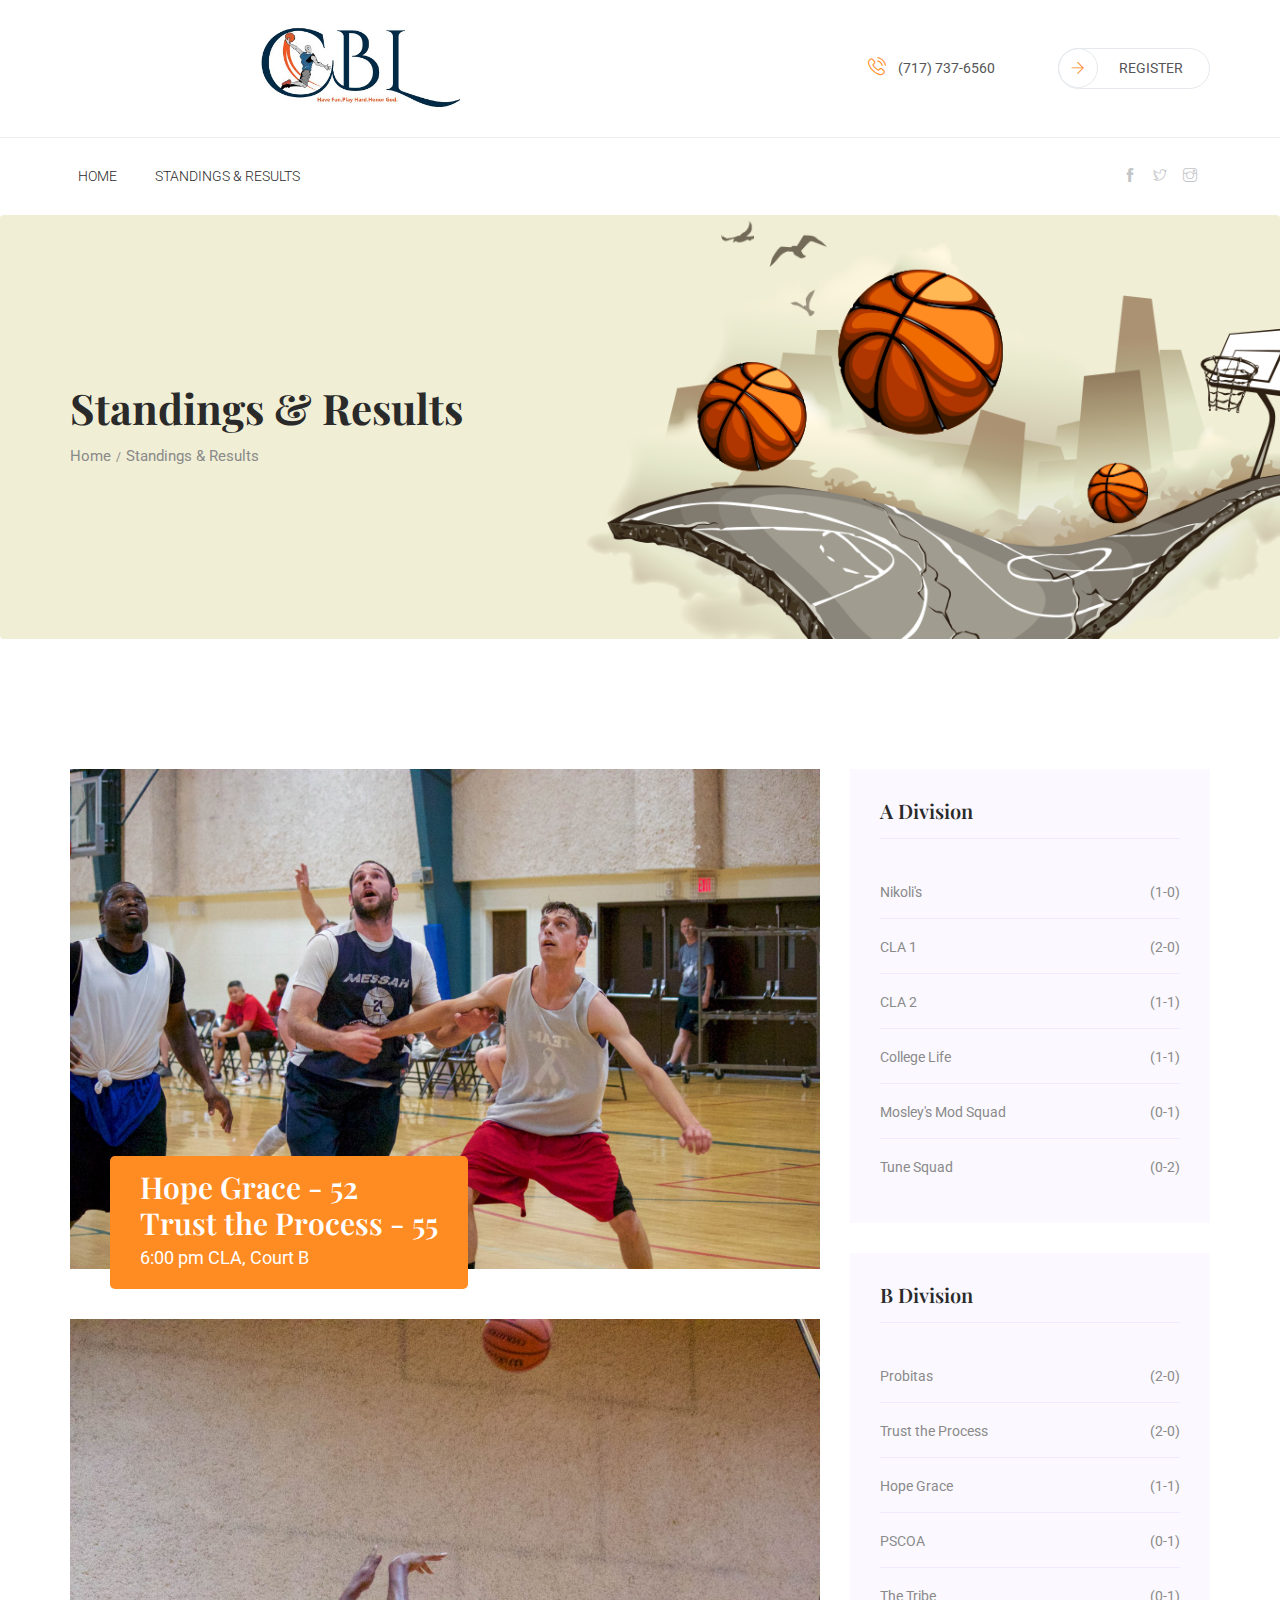
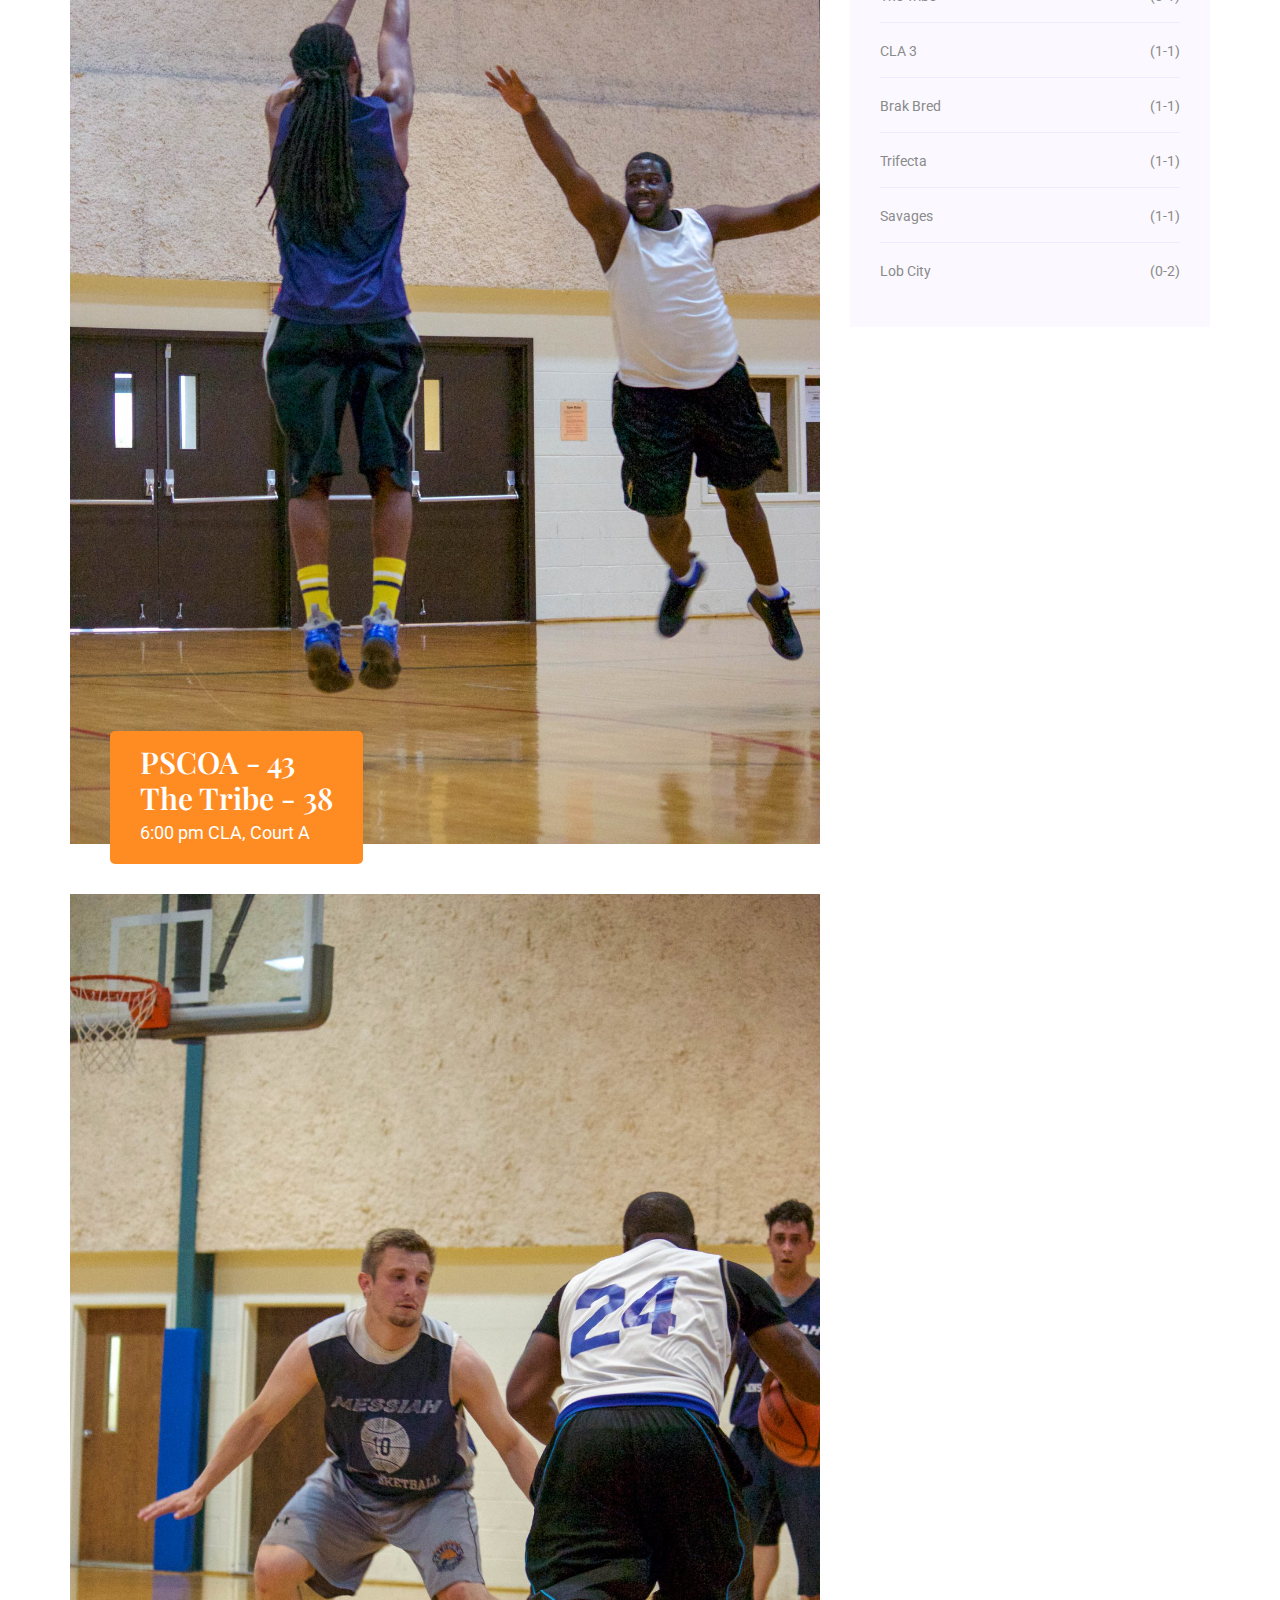
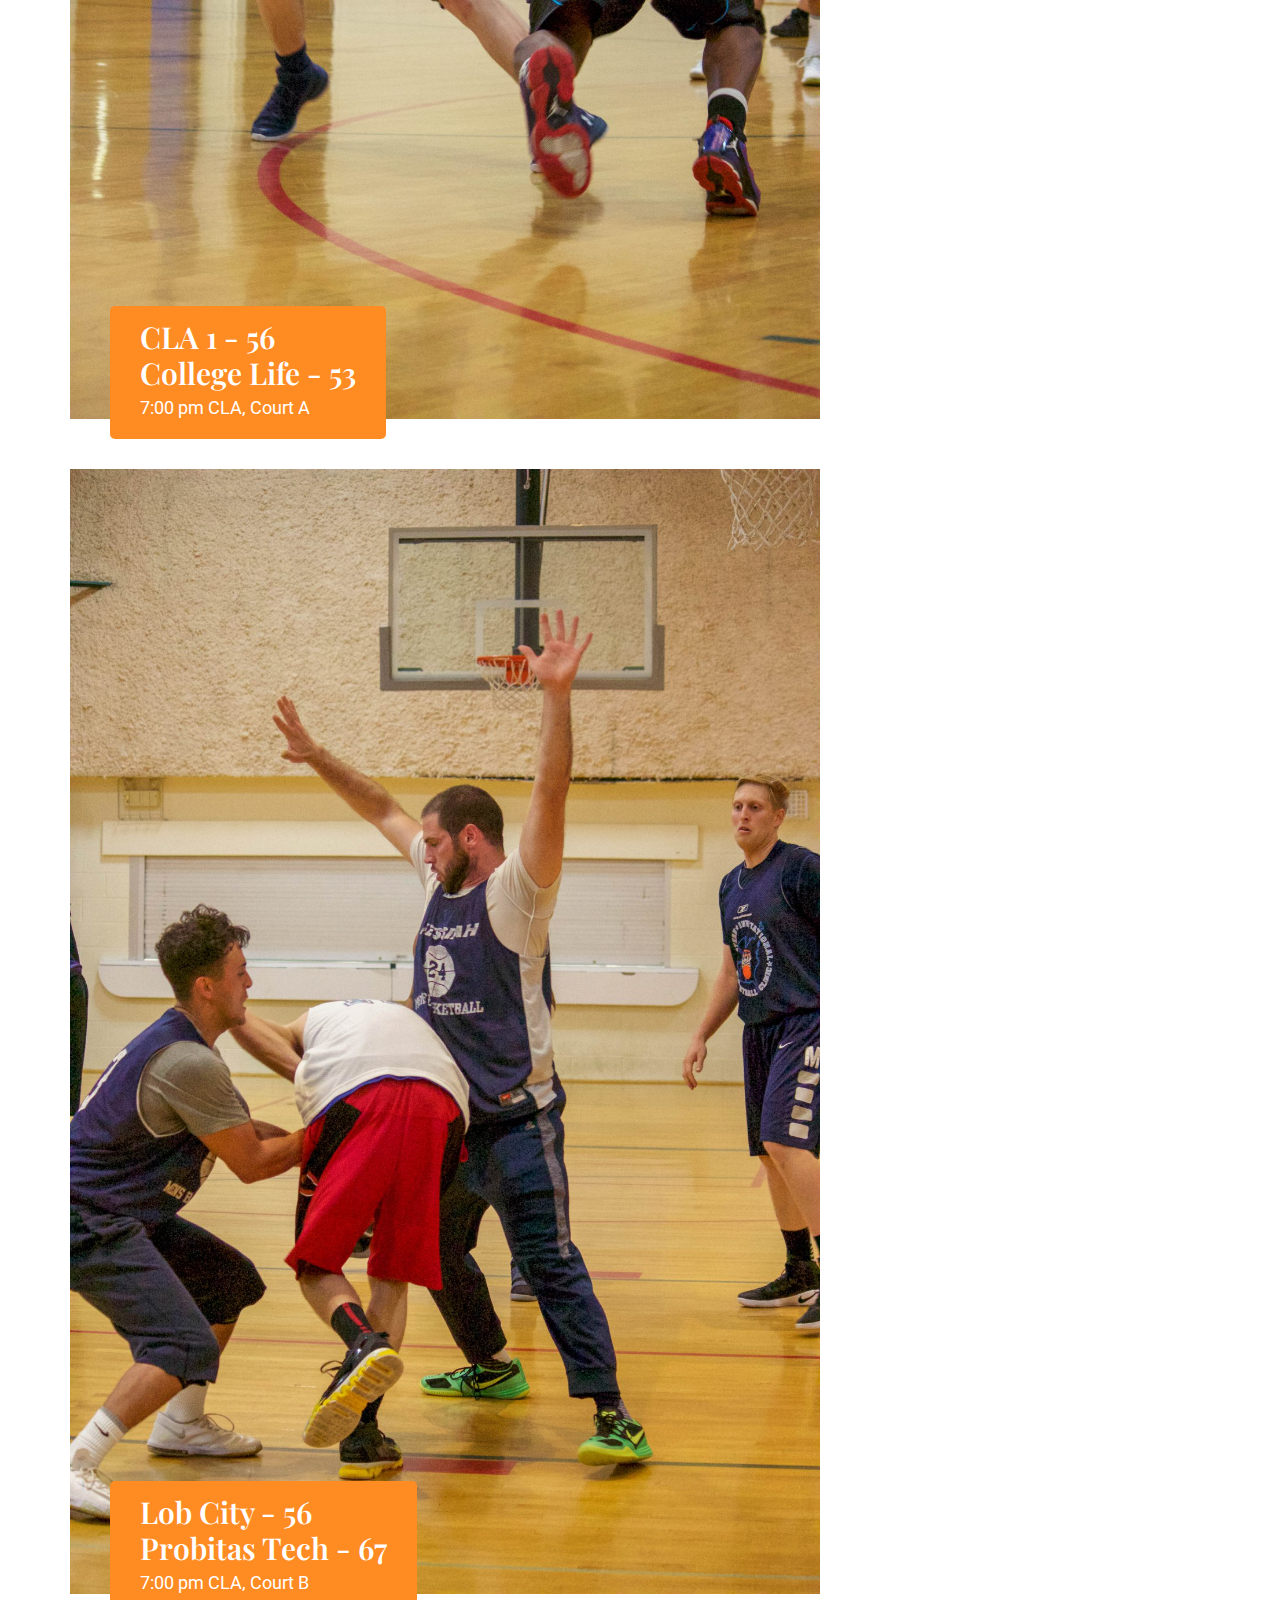
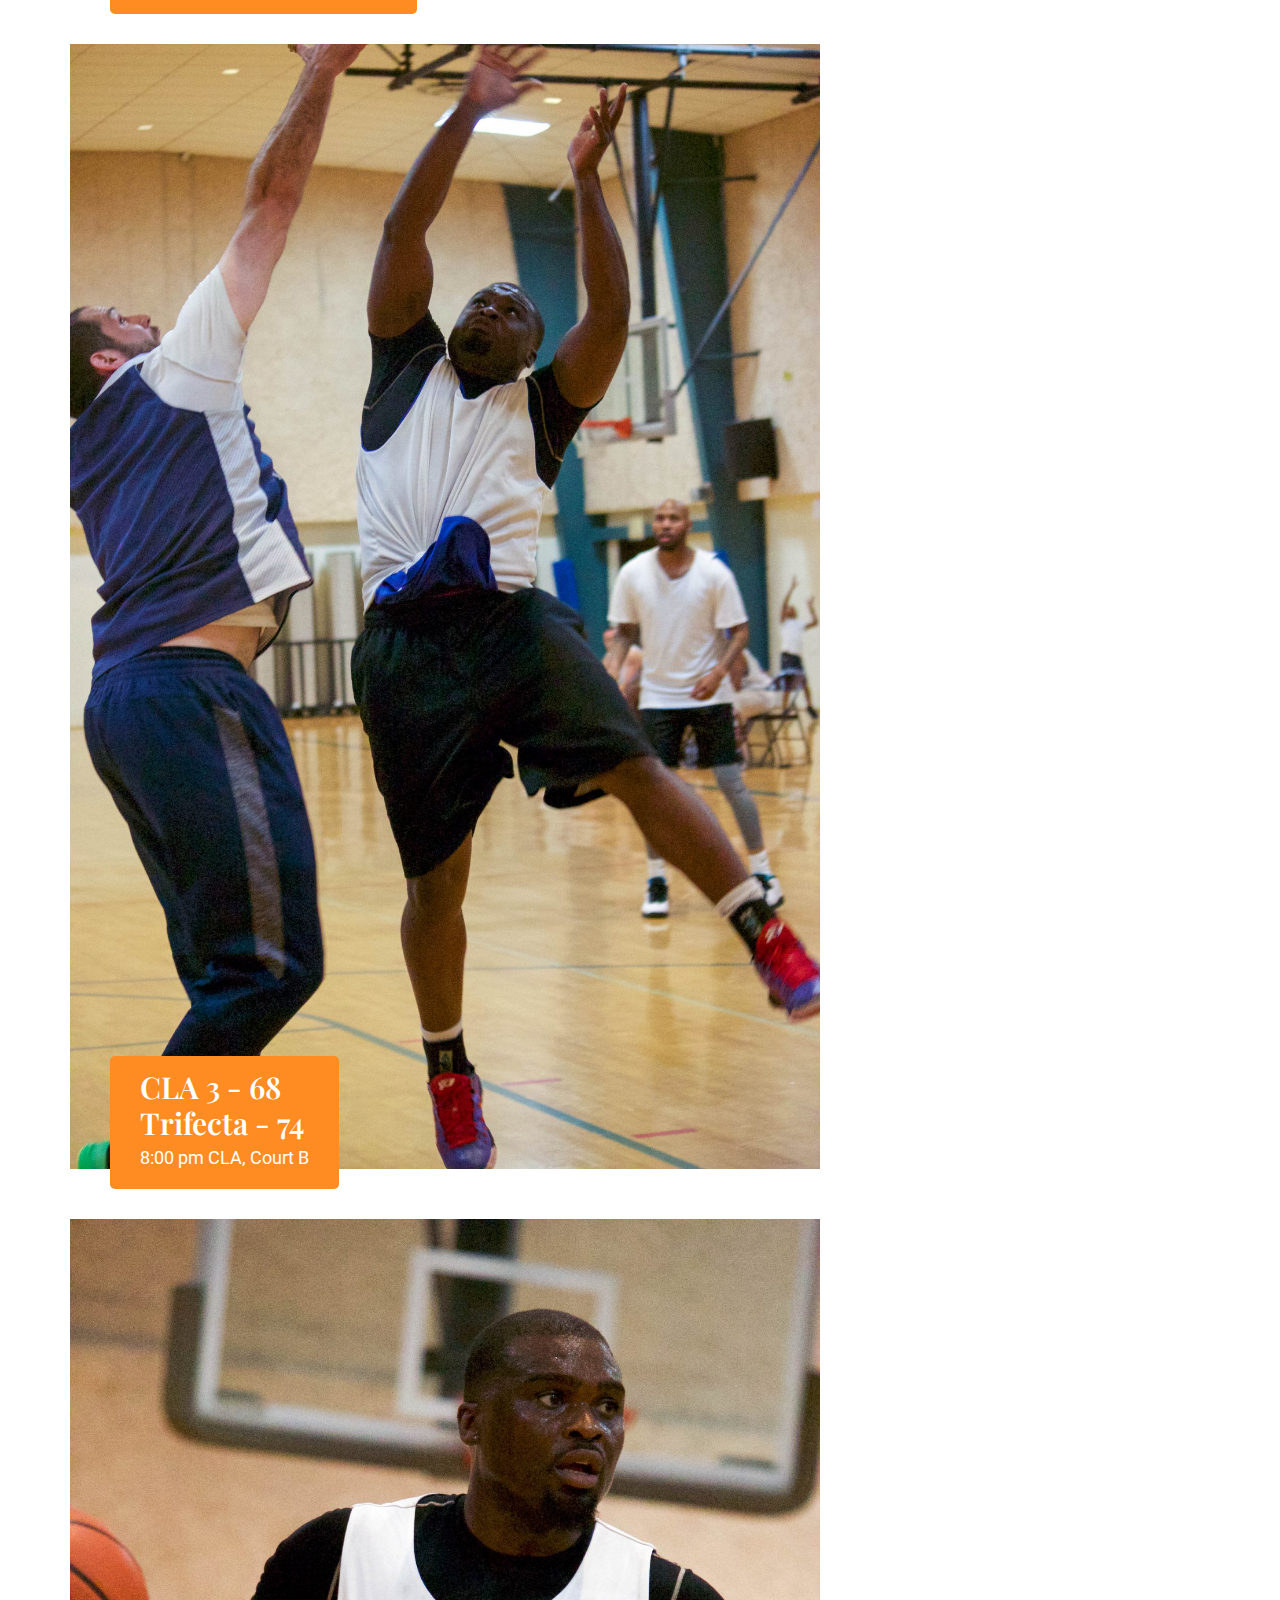
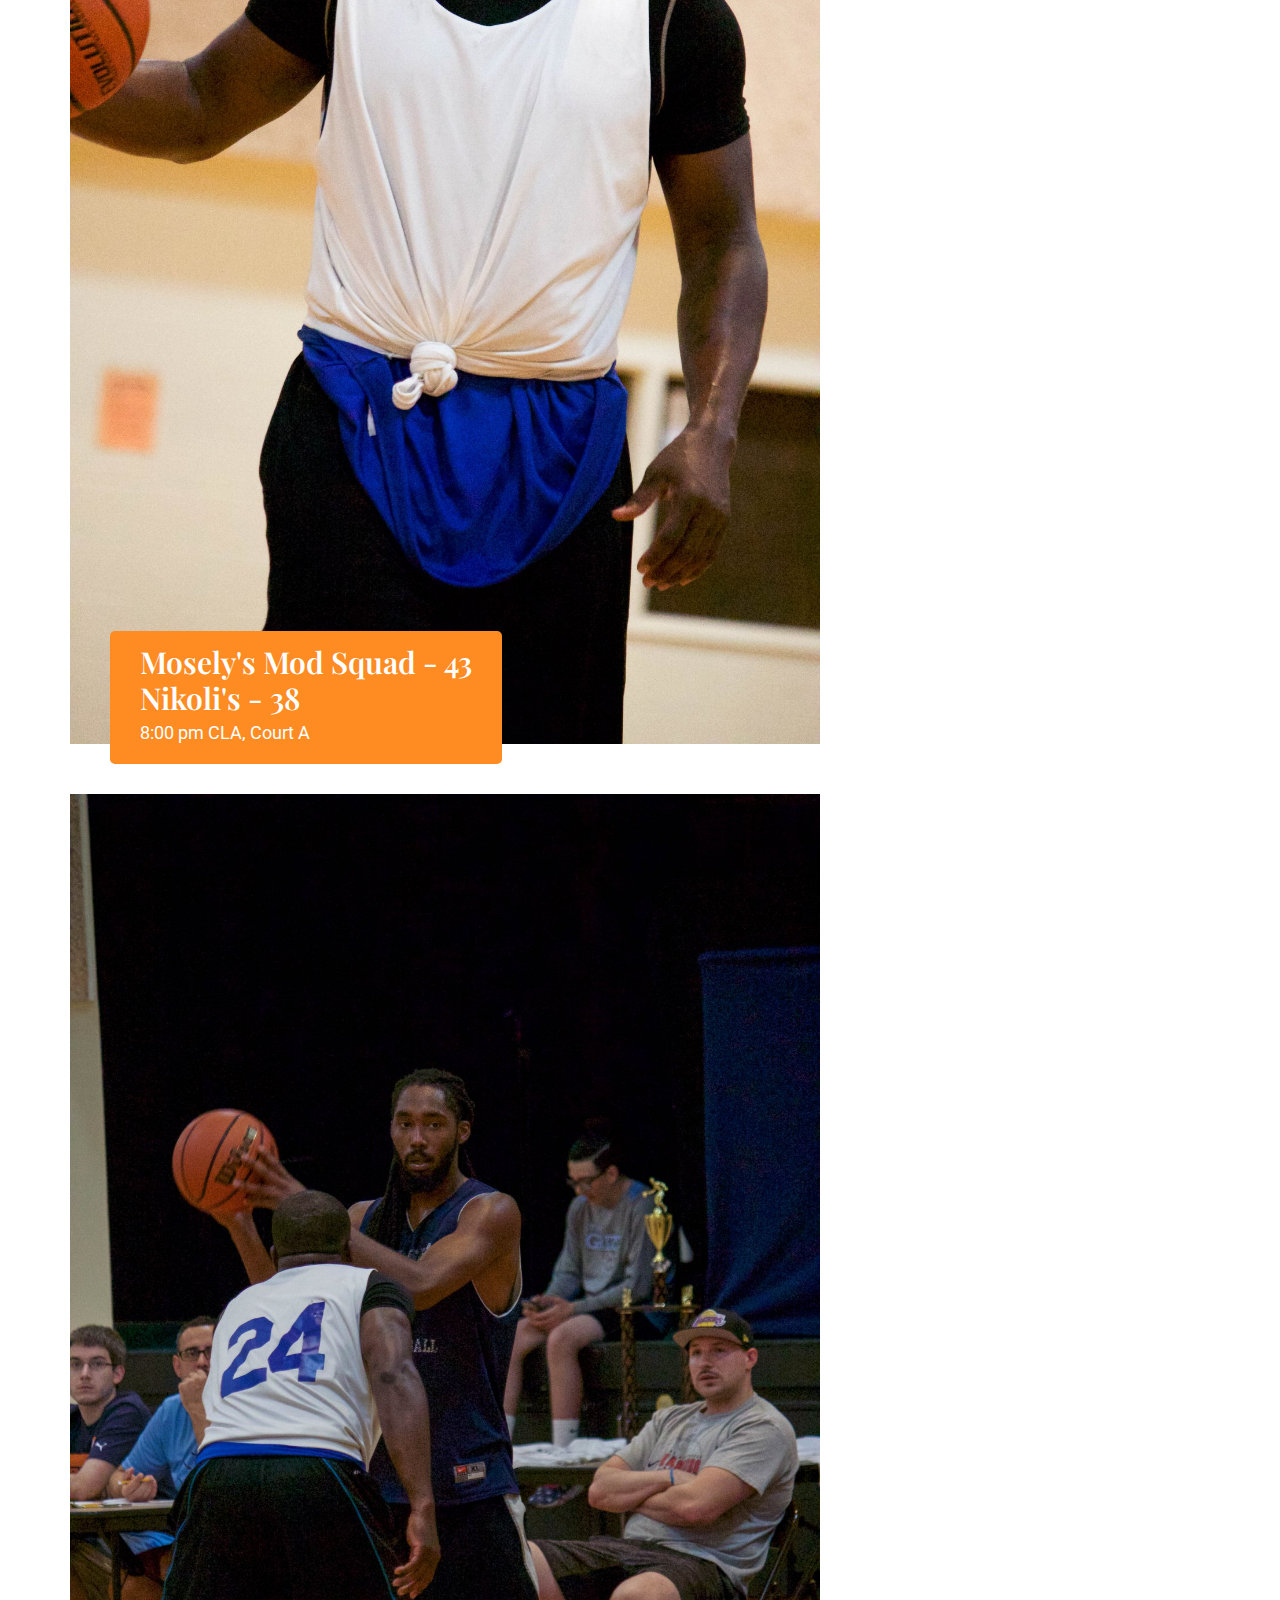
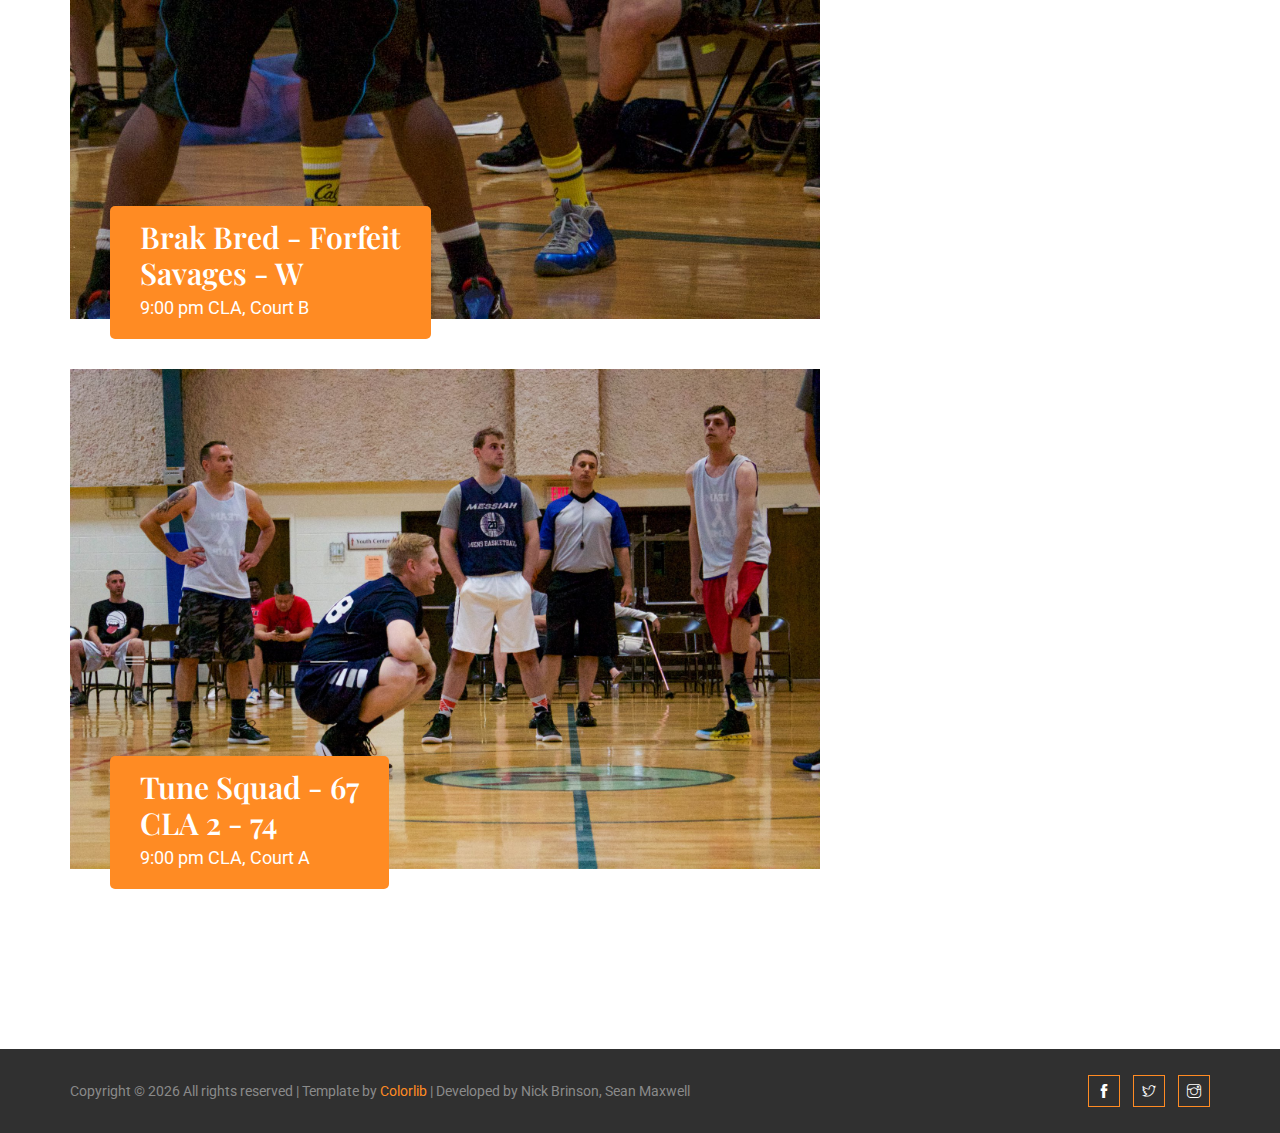
==== basketball/standings-results.html @ 3191c1c5 "Add pictures for upcoming games" ====
<!doctype html>
<html lang="en">

<head>
    <!-- Required meta tags -->
    <meta charset="utf-8">
    <meta name="viewport" content="width=device-width, initial-scale=1, shrink-to-fit=no">
    <title>CBL || Standings</title>
    <link rel="icon" href="img/favicon.png">
    <!-- Bootstrap CSS -->
    <link rel="stylesheet" href="css/bootstrap.min.css">
    <!-- animate CSS -->
    <link rel="stylesheet" href="css/animate.css">
    <!-- owl carousel CSS -->
    <link rel="stylesheet" href="css/owl.carousel.min.css">
    <!-- themify CSS -->
    <link rel="stylesheet" href="css/themify-icons.css">
    <!-- flaticon CSS -->
    <link rel="stylesheet" href="css/flaticon.css">
    <!-- font awesome CSS -->
    <link rel="stylesheet" href="css/magnific-popup.css">
    <!-- swiper CSS -->
    <link rel="stylesheet" href="css/swiper.min.css">
    <!-- style CSS -->
    <link rel="stylesheet" href="css/style.css">
</head>

<body>
    <!--::header part start::-->
    <header class="header_area">
        <div class="sub_header">
            <div class="container">
                <div class="row align-items-center">
                    <div class="col-md-4 col-xl-6">
                        <div id="logo">
                            <a href="index.html"><img src="img/logoCBL.jpg" alt="" title="" /></a>
                        </div>
                    </div>
                    <div class="col-md-8 col-xl-6">
                        <div class="sub_header_social_icon float-right">
                            <a href="#"><i class="flaticon-phone"></i>(717) 737-6560</a>
                            <a href="https://clacamphillmembers.myshelby.org/default.aspx?occurrenceId=53244&page=4091&profileId=13691" target="_blank" class="register_icon"><i class="ti-arrow-right"></i>REGISTER</a>
                        </div>
                    </div>
                </div>
            </div>
        </div>
        <div class="main_menu">
            <div class="container">
                <div class="row">
                    <div class="col-lg-12">
                        <nav class="navbar navbar-expand-lg navbar-light">
                            <button class="navbar-toggler" type="button" data-toggle="collapse" data-target="#navbarSupportedContent" aria-controls="navbarSupportedContent" aria-expanded="false" aria-label="Toggle navigation">
                                <span class="navbar-toggler-icon"></span>
                            </button>

                            <div class="collapse navbar-collapse" id="navbarSupportedContent">
                                <ul class="navbar-nav mr-auto">
                                    <li class="nav-item active">
                                        <a class="nav-link active" href="index.html">Home</a>
                                    </li>
                                    <!-- Pages not ready for implementation -->
                                    <!-- <li class="nav-item">
                                        <a href="about.html" class="nav-link">About us</a>
                                    </li>
                                    <li class="nav-item">
                                        <a href="team.html" class="nav-link">team</a>
                                    </li>
                                    <li class="nav-item">
                                        <a href="gallery.html" class="nav-link">gallery</a>
                                    </li>
                                    <li class="nav-item dropdown">
                                        <a class="nav-link dropdown-toggle" href="#" id="navbarDropdown" role="button"
                                            data-toggle="dropdown" aria-haspopup="true" aria-expanded="false">
                                            Pages
                                        </a>
                                        <div class="dropdown-menu" aria-labelledby="navbarDropdown">
                                            <a class="dropdown-item" href="elements.html">Elements</a>
                                            <a class="dropdown-item" href="single-blog.html">Single blog</a>
                                        </div>
                                    </li> -->
                                    <li class="nav-item">
                                        <a href="standings-results.html" class="nav-link">Standings & Results</a>
                                    </li>
                                    <!-- <li class="nav-item">
                                        <a href="contact.html" class="nav-link">Contact</a>
                                    </li> -->
                                </ul>
                                <div class="header_social_icon d-none d-lg-block">
                                    <ul>
                                        <li><a href="https://www.facebook.com/cblcamphill/"><i class="ti-facebook"></i></a></li>
                                        <li>
                                            <a href="https://twitter.com/clacamphill"> <i class="ti-twitter"></i></a>
                                        </li>
                                        <li><a href="https://www.instagram.com/clacamphill/"><i class="ti-instagram"></i></a></li>
                                    </ul>
                                </div>
                            </div>
                        </nav>
                        <div class="header_social_icon d-block d-lg-none">
                            <ul>
                                <li><a href="#"><i class="ti-facebook"></i></a></li>
                                <li>
                                    <a href="#"> <i class="ti-twitter"></i></a>
                                </li>
                                <li><a href="#"><i class="ti-instagram"></i></a></li>
                                <li><a href="#"><i class="ti-skype"></i></a></li>
                            </ul>
                        </div>
                    </div>
                </div>
            </div>
        </div>
    </header>
    <!-- Header part end-->

    <!--::breadcrumb part start::-->
    <section class="breadcrumb breadcrumb_bg">
        <div class="container">
            <div class="row">
                <div class="col-lg-12">
                    <div class="breadcrumb_iner">
                        <div class="breadcrumb_iner_item">
                            <h1>Standings & Results</h1>
                            <p>Home<span>/</span>Standings & Results</p>
                        </div>
                    </div>
                </div>
            </div>
        </div>
    </section>
    <!--::breadcrumb part start::-->


    <!--================Blog Area =================-->
    <section class="blog_area section_padding">
        <div class="container">
            <div class="row">
                <div class="col-lg-8 mb-5 mb-lg-0">
                    <div class="blog_left_sidebar">
                        <article class="blog_item">
                            <div class="blog_item_img">
                                <img class="card-img rounded-0" src="img/standings-results/sr_1.jpg" alt="">
                                <div class="blog_item_date">
                                    <h3>Hope Grace - 52</h3>
                                    <h3>Trust the Process - 55</h3>
                                    <p>6:00 pm CLA, Court B</p>
                                </div>
                            </div>

                            <!-- <div class="blog_details">
                                <a class="d-inline-block" href="single-blog.html">
                                    <h2>Google inks pact for new 35-storey office</h2>
                                </a>
                                <p>That dominion stars lights dominion divide years for fourth have don't stars is that he earth it first without heaven in place seed it second morning saying.</p>
                                <ul class="blog-info-link">
                                    <li><a href="#"><i class="far fa-user"></i> Travel, Lifestyle</a></li>
                                    <li><a href="#"><i class="far fa-comments"></i> 03 Comments</a></li>
                                </ul>
                            </div> -->
                        </article>

                        <article class="blog_item">
                            <div class="blog_item_img">
                                <img class="card-img rounded-0" src="img/standings-results/sr_2.jpg" alt="">
                                <div class="blog_item_date">
                                    <h3>PSCOA - 43</h3>
                                    <h3>The Tribe - 38</h3>
                                    <p>6:00 pm CLA, Court A</p>
                                </div>
                            </div>

                            <!-- <div class="blog_details">
                                <a class="d-inline-block" href="single-blog.html">
                                    <h2>Google inks pact for new 35-storey office</h2>
                                </a>
                                <p>That dominion stars lights dominion divide years for fourth have don't stars is that he earth it first without heaven in place seed it second morning saying.</p>
                                <ul class="blog-info-link">
                                    <li><a href="#"><i class="far fa-user"></i> Travel, Lifestyle</a></li>
                                    <li><a href="#"><i class="far fa-comments"></i> 03 Comments</a></li>
                                </ul>
                            </div> -->
                        </article>

                        <article class="blog_item">
                            <div class="blog_item_img">
                                <img class="card-img rounded-0" src="img/standings-results/sr_3.jpg" alt="">
                                <div class="blog_item_date">
                                    <h3>CLA 1 - 56</h3>
                                    <h3>College Life - 53</h3>
                                    <p>7:00 pm CLA, Court A</p>
                                </div>
                            </div>

                            <!-- <div class="blog_details">
                                <a class="d-inline-block" href="single-blog.html">
                                    <h2>Google inks pact for new 35-storey office</h2>
                                </a>
                                <p>That dominion stars lights dominion divide years for fourth have don't stars is that he earth it first without heaven in place seed it second morning saying.</p>
                                <ul class="blog-info-link">
                                    <li><a href="#"><i class="far fa-user"></i> Travel, Lifestyle</a></li>
                                    <li><a href="#"><i class="far fa-comments"></i> 03 Comments</a></li>
                                </ul>
                            </div> -->
                        </article>

                        <article class="blog_item">
                            <div class="blog_item_img">
                                <img class="card-img rounded-0" src="img/standings-results/sr_4.jpg" alt="">
                                <div class="blog_item_date">
                                    <h3>Lob City - 56</h3>
                                    <h3>Probitas Tech - 67</h3>
                                    <p>7:00 pm CLA, Court B</p>
                                </div>
                            </div>

                            <!-- <div class="blog_details">
                                <a class="d-inline-block" href="single-blog.html">
                                    <h2>Google inks pact for new 35-storey office</h2>
                                </a>
                                <p>That dominion stars lights dominion divide years for fourth have don't stars is that he earth it first without heaven in place seed it second morning saying.</p>
                                <ul class="blog-info-link">
                                    <li><a href="#"><i class="far fa-user"></i> Travel, Lifestyle</a></li>
                                    <li><a href="#"><i class="far fa-comments"></i> 03 Comments</a></li>
                                </ul>
                            </div> -->
                        </article>

                        <article class="blog_item">
                            <div class="blog_item_img">
                                <img class="card-img rounded-0" src="img/standings-results/sr_5.jpg" alt="">
                                <div class="blog_item_date">
                                    <h3>CLA 3 - 68</h3>
                                    <h3>Trifecta - 74</h3>
                                    <p>8:00 pm CLA, Court B</p>
                                </div>
                            </div>

                            <!-- <div class="blog_details">
                                <a class="d-inline-block" href="single-blog.html">
                                    <h2>Google inks pact for new 35-storey office</h2>
                                </a>
                                <p>That dominion stars lights dominion divide years for fourth have don't stars is that he earth it first without heaven in place seed it second morning saying.</p>
                                <ul class="blog-info-link">
                                    <li><a href="#"><i class="far fa-user"></i> Travel, Lifestyle</a></li>
                                    <li><a href="#"><i class="far fa-comments"></i> 03 Comments</a></li>
                                </ul>
                            </div> -->
                        </article>

                        <article class="blog_item">
                            <div class="blog_item_img">
                                <img class="card-img rounded-0" src="img/standings-results/sr_6.jpg" alt="">
                                <div class="blog_item_date">
                                    <h3>Mosely's Mod Squad - 43</h3>
                                    <h3>Nikoli's - 38</h3>
                                    <p>8:00 pm CLA, Court A</p>
                                </div>
                            </div>

                            <!-- <div class="blog_details">
                                <a class="d-inline-block" href="single-blog.html">
                                    <h2>Google inks pact for new 35-storey office</h2>
                                </a>
                                <p>That dominion stars lights dominion divide years for fourth have don't stars is that he earth it first without heaven in place seed it second morning saying.</p>
                                <ul class="blog-info-link">
                                    <li><a href="#"><i class="far fa-user"></i> Travel, Lifestyle</a></li>
                                    <li><a href="#"><i class="far fa-comments"></i> 03 Comments</a></li>
                                </ul>
                            </div> -->
                        </article>

                        <article class="blog_item">
                            <div class="blog_item_img">
                                <img class="card-img rounded-0" src="img/standings-results/sr_7.jpg" alt="">
                                <div class="blog_item_date">
                                    <h3>Brak Bred - Forfeit</h3>
                                    <h3>Savages - W</h3>
                                    <p>9:00 pm CLA, Court B</p>
                                </div>
                            </div>

                            <!-- <div class="blog_details">
                                <a class="d-inline-block" href="single-blog.html">
                                    <h2>Google inks pact for new 35-storey office</h2>
                                </a>
                                <p>That dominion stars lights dominion divide years for fourth have don't stars is that he earth it first without heaven in place seed it second morning saying.</p>
                                <ul class="blog-info-link">
                                    <li><a href="#"><i class="far fa-user"></i> Travel, Lifestyle</a></li>
                                    <li><a href="#"><i class="far fa-comments"></i> 03 Comments</a></li>
                                </ul>
                            </div> -->
                        </article>

                        <article class="blog_item">
                            <div class="blog_item_img">
                                <img class="card-img rounded-0" src="img/standings-results/sr_8.jpg" alt="">
                                <div class="blog_item_date">
                                    <h3>Tune Squad - 67</h3>
                                    <h3>CLA 2 - 74</h3>
                                    <p>9:00 pm CLA, Court A</p>
                                </div>
                            </div>

                            <!-- <div class="blog_details">
                                <a class="d-inline-block" href="single-blog.html">
                                    <h2>Google inks pact for new 35-storey office</h2>
                                </a>
                                <p>That dominion stars lights dominion divide years for fourth have don't stars is that he earth it first without heaven in place seed it second morning saying.</p>
                                <ul class="blog-info-link">
                                    <li><a href="#"><i class="far fa-user"></i> Travel, Lifestyle</a></li>
                                    <li><a href="#"><i class="far fa-comments"></i> 03 Comments</a></li>
                                </ul>
                            </div> -->
                        </article>

                        <!-- <nav class="blog-pagination justify-content-center d-flex">
                            <ul class="pagination">
                                <li class="page-item">
                                    <a href="#" class="page-link" aria-label="Previous">
                                        <i class="ti-angle-left"></i>
                                    </a>
                                </li>
                                <li class="page-item">
                                    <a href="#" class="page-link">1</a>
                                </li>
                                <li class="page-item active">
                                    <a href="#" class="page-link">2</a>
                                </li>
                                <li class="page-item">
                                    <a href="#" class="page-link" aria-label="Next">
                                        <i class="ti-angle-right"></i>
                                    </a>
                                </li>
                            </ul>
                        </nav> -->
                    </div>
                </div>
                <div class="col-lg-4">
                    <div class="blog_right_sidebar">
                        <!-- Search bar waiting for implementation -->
                        <!-- <aside class="single_sidebar_widget search_widget">
                            <form action="#">
                                <div class="form-group">
                                    <div class="input-group mb-3">
                                        <input type="text" class="form-control" placeholder='Search Keyword' onfocus="this.placeholder = ''" onblur="this.placeholder = 'Search Keyword'">
                                        <div class="input-group-append">
                                            <button class="btn" type="button"><i class="ti-search"></i></button>
                                        </div>
                                    </div>
                                </div>
                                <button class="button rounded-0 primary-bg text-white w-100" type="submit">Search</button>
                            </form>
                        </aside> -->

                        <aside class="single_sidebar_widget post_category_widget">
                            <h4 class="widget_title">A Division</h4>
                            <ul class="list cat-list">
                                <li>
                                    <div href="#" class="d-flex">
                                        <p>Nikoli's</p>
                                        <p>(1-0)</p>
                                    </div>
                                </li>
                                <li>
                                    <div href="#" class="d-flex">
                                        <p>CLA 1</p>
                                        <p>(2-0)</p>
                                    </div>
                                </li>
                                <li>
                                    <div href="#" class="d-flex">
                                        <p>CLA 2</p>
                                        <p>(1-1)</p>
                                    </div>
                                </li>
                                <li>
                                    <div href="#" class="d-flex">
                                        <p>College Life</p>
                                        <p>(1-1)</p>
                                    </div>
                                </li>
                                <li>
                                    <div href="#" class="d-flex">
                                        <p>Mosley's Mod Squad</p>
                                        <p>(0-1)</p>
                                    </div>
                                </li>
                                <li>
                                    <div href="#" class="d-flex">
                                        <p>Tune Squad</p>
                                        <p>(0-2)</p>
                                    </div>
                                </li>
                            </ul>
                        </aside>

                        <aside class="single_sidebar_widget post_category_widget">
                            <h4 class="widget_title">B Division</h4>
                            <ul class="list cat-list">
                                <li>
                                    <div href="#" class="d-flex">
                                        <p>Probitas</p>
                                        <p>(2-0)</p>
                                    </div>
                                </li>
                                <li>
                                    <div href="#" class="d-flex">
                                        <p>Trust the Process</p>
                                        <p>(2-0)</p>
                                    </div>
                                </li>
                                <li>
                                    <div href="#" class="d-flex">
                                        <p>Hope Grace</p>
                                        <p>(1-1)</p>
                                    </div>
                                </li>
                                <li>
                                    <div href="#" class="d-flex">
                                        <p>PSCOA</p>
                                        <p>(0-1)</p>
                                    </div>
                                </li>
                                <li>
                                    <div href="#" class="d-flex">
                                        <p>The Tribe</p>
                                        <p>(0-1)</p>
                                    </div>
                                </li>
                                <li>
                                    <div href="#" class="d-flex">
                                        <p>CLA 3</p>
                                        <p>(1-1)</p>
                                    </div>
                                </li>
                                <li>
                                    <div href="#" class="d-flex">
                                        <p>Brak Bred</p>
                                        <p>(1-1)</p>
                                    </div>
                                </li>
                                <li>
                                    <div href="#" class="d-flex">
                                        <p>Trifecta</p>
                                        <p>(1-1)</p>
                                    </div>
                                </li>
                                <li>
                                    <div href="#" class="d-flex">
                                        <p>Savages</p>
                                        <p>(1-1)</p>
                                    </div>
                                </li>
                                <li>
                                    <div href="#" class="d-flex">
                                        <p>Lob City</p>
                                        <p>(0-2)</p>
                                    </div>
                                </li>
                            </ul>
                        </aside>


                        <!-- <aside class="single_sidebar_widget popular_post_widget">
                            <h3 class="widget_title">Recent Post</h3>
                            <div class="media post_item">
                                <img src="img/post/post_1.png" alt="post">
                                <div class="media-body">
                                    <a href="single-blog.html">
                                        <h3>From life was you fish...</h3>
                                    </a>
                                    <p>January 12, 2019</p>
                                </div>
                            </div>
                            <div class="media post_item">
                                <img src="img/post/post_2.png" alt="post">
                                <div class="media-body">
                                    <a href="single-blog.html">
                                        <h3>The Amazing Hubble</h3>
                                    </a>
                                    <p>02 Hours ago</p>
                                </div>
                            </div>
                            <div class="media post_item">
                                <img src="img/post/post_3.png" alt="post">
                                <div class="media-body">
                                    <a href="single-blog.html">
                                        <h3>Astronomy Or Astrology</h3>
                                    </a>
                                    <p>03 Hours ago</p>
                                </div>
                            </div>
                            <div class="media post_item">
                                <img src="img/post/post_4.png" alt="post">
                                <div class="media-body">
                                    <a href="single-blog.html">
                                        <h3>Asteroids telescope</h3>
                                    </a>
                                    <p>01 Hours ago</p>
                                </div>
                            </div>
                        </aside>
                        <aside class="single_sidebar_widget tag_cloud_widget">
                            <h4 class="widget_title">Tag Clouds</h4>
                            <ul class="list">
                                <li>
                                    <a href="#">project</a>
                                </li>
                                <li>
                                    <a href="#">love</a>
                                </li>
                                <li>
                                    <a href="#">technology</a>
                                </li>
                                <li>
                                    <a href="#">travel</a>
                                </li>
                                <li>
                                    <a href="#">restaurant</a>
                                </li>
                                <li>
                                    <a href="#">life style</a>
                                </li>
                                <li>
                                    <a href="#">design</a>
                                </li>
                                <li>
                                    <a href="#">illustration</a>
                                </li>
                            </ul>
                        </aside>


                        <aside class="single_sidebar_widget instagram_feeds">
                            <h4 class="widget_title">Instagram Feeds</h4>
                            <ul class="instagram_row flex-wrap">
                                <li>
                                    <a href="#">
                                        <img class="img-fluid" src="img/post/post_5.png" alt="">
                                    </a>
                                </li>
                                <li>
                                    <a href="#">
                                        <img class="img-fluid" src="img/post/post_6.png" alt="">
                                    </a>
                                </li>
                                <li>
                                    <a href="#">
                                        <img class="img-fluid" src="img/post/post_7.png" alt="">
                                    </a>
                                </li>
                                <li>
                                    <a href="#">
                                        <img class="img-fluid" src="img/post/post_8.png" alt="">
                                    </a>
                                </li>
                                <li>
                                    <a href="#">
                                        <img class="img-fluid" src="img/post/post_9.png" alt="">
                                    </a>
                                </li>
                                <li>
                                    <a href="#">
                                        <img class="img-fluid" src="img/post/post_10.png" alt="">
                                    </a>
                                </li>
                            </ul>
                        </aside>


                        <aside class="single_sidebar_widget newsletter_widget">
                            <h4 class="widget_title">Newsletter</h4>

                            <form action="#">
                                <div class="form-group">
                                    <input type="email" class="form-control" onfocus="this.placeholder = ''" onblur="this.placeholder = 'Enter email'" placeholder='Enter email' required>
                                </div>
                                <button class="button rounded-0 primary-bg text-white w-100" type="submit">Subscribe</button>
                            </form>
                        </aside> -->
                    </div>
                </div>
            </div>
        </div>
    </section>
    <!--================Blog Area =================-->

    <!-- footer part start-->
    <!-- <section class="footer-area section_padding">
        <div class="container">
            <div class="row">
                <div class="col-xl-2 col-sm-4 mb-4 mb-xl-0 single-footer-widget">
                    <h4>Top Products</h4>
                    <ul>
                        <li><a href="#">Managed Website</a></li>
                        <li><a href="#">Manage Reputation</a></li>
                        <li><a href="#">Power Tools</a></li>
                        <li><a href="#">Marketing Service</a></li>
                    </ul>
                </div>
                <div class="col-xl-2 col-sm-4 mb-4 mb-xl-0 single-footer-widget">
                    <h4>Quick Links</h4>
                    <ul>
                        <li><a href="#">Jobs</a></li>
                        <li><a href="#">Brand Assets</a></li>
                        <li><a href="#">Investor Relations</a></li>
                        <li><a href="#">Terms of Service</a></li>
                    </ul>
                </div>
                <div class="col-xl-2 col-sm-4 mb-4 mb-xl-0 single-footer-widget">
                    <h4>Features</h4>
                    <ul>
                        <li><a href="#">Jobs</a></li>
                        <li><a href="#">Brand Assets</a></li>
                        <li><a href="#">Investor Relations</a></li>
                        <li><a href="#">Terms of Service</a></li>
                    </ul>
                </div>
                <div class="col-xl-2 col-sm-4 mb-4 mb-xl-0 single-footer-widget">
                    <h4>Resources</h4>
                    <ul>
                        <li><a href="#">Guides</a></li>
                        <li><a href="#">Research</a></li>
                        <li><a href="#">Experts</a></li>
                        <li><a href="#">Agencies</a></li>
                    </ul>
                </div>
                <div class="col-xl-4 col-sm-8 mb-4 mb-xl-0 single-footer-widget">
                    <h4>Newsletter</h4>
                    <p>You can trust us. we only send promo offers,</p>
                    <div class="form-wrap" id="mc_embed_signup">
                        <form target="_blank" action="https://spondonit.us12.list-manage.com/subscribe/post?u=1462626880ade1ac87bd9c93a&amp;id=92a4423d01" method="get" class="form-inline">
                            <input class="form-control" name="EMAIL" placeholder="Your Email Address" onfocus="this.placeholder = ''" onblur="this.placeholder = 'Your Email Address '" required="" type="email">
                            <button class="click-btn btn btn-default text-uppercase">subscribe</button>
                            <div style="position: absolute; left: -5000px;">
                                <input name="b_36c4fd991d266f23781ded980_aefe40901a" tabindex="-1" value="" type="text">
                            </div>

                            <div class="info"></div>
                        </form>
                    </div>
                </div>
            </div>
        </div>
    </section> -->
    <footer class="copyright_part">
        <div class="container">
            <div class="row align-items-center">
                <p class="footer-text m-0 col-lg-8 col-md-12">
                    <!-- Link back to Colorlib can't be removed. Template is licensed under CC BY 3.0. -->
                    Copyright &copy;
                    <script>
                        document.write(new Date().getFullYear());
                    </script> All rights reserved | Template by <a href="https://colorlib.com" target="_blank">Colorlib</a> | Developed by Nick Brinson, Sean Maxwell
                    <!-- Link back to Colorlib can't be removed. Template is licensed under CC BY 3.0. -->
                </p>
                <div class="col-lg-4 col-md-12 text-center text-lg-right footer-social">
                    <a href="https://www.facebook.com/cblcamphill" target="_blank"><i class="ti-facebook"></i></a>
                    <a href="https://twitter.com/clacamphill" target="_blank"> <i class="ti-twitter"></i> </a>
                    <a href="https://www.instagram.com/clacamphill/" target="_blank"><i class="ti-instagram"></i></a>
                </div>
            </div>
        </div>
    </footer>
    <!-- footer part end-->

    <!-- jquery plugins here-->
    <!-- jquery -->
    <script src="js/jquery-1.12.1.min.js"></script>
    <!-- popper js -->
    <script src="js/popper.min.js"></script>
    <!-- bootstrap js -->
    <script src="js/bootstrap.min.js"></script>
    <!-- aos js -->
    <script src="js/aos.js"></script>
    <!-- easing js -->
    <script src="js/jquery.magnific-popup.js"></script>
    <!-- swiper js -->
    <script src="js/swiper.min.js"></script>
    <!-- swiper js -->
    <script src="js/masonry.pkgd.js"></script>
    <!-- particles js -->
    <script src="js/owl.carousel.min.js"></script>
    <!-- carousel js -->
    <script src="js/swiper.min.js"></script>
    <!-- custom js -->
    <script src="js/custom.js"></script>


</body>

</html>
---- basketball/css/themify-icons.css ----
@font-face {
	font-family: 'themify';
	src:url('../fonts/themify.eot?-fvbane');
	src:url('../fonts/themify.eot?#iefix-fvbane') format('embedded-opentype'),
		url('../fonts/themify.woff?-fvbane') format('woff'),
		url('../fonts/themify.ttf?-fvbane') format('truetype'),
		url('../fonts/themify.svg?-fvbane#themify') format('svg');
	font-weight: normal;
	font-style: normal;
}

[class^="ti-"], [class*=" ti-"] {
	font-family: 'themify';
	speak: none;
	font-style: normal;
	font-weight: normal;
	font-variant: normal;
	text-transform: none;
	line-height: 1;

	/* Better Font Rendering =========== */
	-webkit-font-smoothing: antialiased;
	-moz-osx-font-smoothing: grayscale;
}

.ti-wand:before {
	content: "\e600";
}
.ti-volume:before {
	content: "\e601";
}
.ti-user:before {
	content: "\e602";
}
.ti-unlock:before {
	content: "\e603";
}
.ti-unlink:before {
	content: "\e604";
}
.ti-trash:before {
	content: "\e605";
}
.ti-thought:before {
	content: "\e606";
}
.ti-target:before {
	content: "\e607";
}
.ti-tag:before {
	content: "\e608";
}
.ti-tablet:before {
	content: "\e609";
}
.ti-star:before {
	content: "\e60a";
}
.ti-spray:before {
	content: "\e60b";
}
.ti-signal:before {
	content: "\e60c";
}
.ti-shopping-cart:before {
	content: "\e60d";
}
.ti-shopping-cart-full:before {
	content: "\e60e";
}
.ti-settings:before {
	content: "\e60f";
}
.ti-search:before {
	content: "\e610";
}
.ti-zoom-in:before {
	content: "\e611";
}
.ti-zoom-out:before {
	content: "\e612";
}
.ti-cut:before {
	content: "\e613";
}
.ti-ruler:before {
	content: "\e614";
}
.ti-ruler-pencil:before {
	content: "\e615";
}
.ti-ruler-alt:before {
	content: "\e616";
}
.ti-bookmark:before {
	content: "\e617";
}
.ti-bookmark-alt:before {
	content: "\e618";
}
.ti-reload:before {
	content: "\e619";
}
.ti-plus:before {
	content: "\e61a";
}
.ti-pin:before {
	content: "\e61b";
}
.ti-pencil:before {
	content: "\e61c";
}
.ti-pencil-alt:before {
	content: "\e61d";
}
.ti-paint-roller:before {
	content: "\e61e";
}
.ti-paint-bucket:before {
	content: "\e61f";
}
.ti-na:before {
	content: "\e620";
}
.ti-mobile:before {
	content: "\e621";
}
.ti-minus:before {
	content: "\e622";
}
.ti-medall:before {
	content: "\e623";
}
.ti-medall-alt:before {
	content: "\e624";
}
.ti-marker:before {
	content: "\e625";
}
.ti-marker-alt:before {
	content: "\e626";
}
.ti-arrow-up:before {
	content: "\e627";
}
.ti-arrow-right:before {
	content: "\e628";
}
.ti-arrow-left:before {
	content: "\e629";
}
.ti-arrow-down:before {
	content: "\e62a";
}
.ti-lock:before {
	content: "\e62b";
}
.ti-location-arrow:before {
	content: "\e62c";
}
.ti-link:before {
	content: "\e62d";
}
.ti-layout:before {
	content: "\e62e";
}
.ti-layers:before {
	content: "\e62f";
}
.ti-layers-alt:before {
	content: "\e630";
}
.ti-key:before {
	content: "\e631";
}
.ti-import:before {
	content: "\e632";
}
.ti-image:before {
	content: "\e633";
}
.ti-heart:before {
	content: "\e634";
}
.ti-heart-broken:before {
	content: "\e635";
}
.ti-hand-stop:before {
	content: "\e636";
}
.ti-hand-open:before {
	content: "\e637";
}
.ti-hand-drag:before {
	content: "\e638";
}
.ti-folder:before {
	content: "\e639";
}
.ti-flag:before {
	content: "\e63a";
}
.ti-flag-alt:before {
	content: "\e63b";
}
.ti-flag-alt-2:before {
	content: "\e63c";
}
.ti-eye:before {
	content: "\e63d";
}
.ti-export:before {
	content: "\e63e";
}
.ti-exchange-vertical:before {
	content: "\e63f";
}
.ti-desktop:before {
	content: "\e640";
}
.ti-cup:before {
	content: "\e641";
}
.ti-crown:before {
	content: "\e642";
}
.ti-comments:before {
	content: "\e643";
}
.ti-comment:before {
	content: "\e644";
}
.ti-comment-alt:before {
	content: "\e645";
}
.ti-close:before {
	content: "\e646";
}
.ti-clip:before {
	content: "\e647";
}
.ti-angle-up:before {
	content: "\e648";
}
.ti-angle-right:before {
	content: "\e649";
}
.ti-angle-left:before {
	content: "\e64a";
}
.ti-angle-down:before {
	content: "\e64b";
}
.ti-check:before {
	content: "\e64c";
}
.ti-check-box:before {
	content: "\e64d";
}
.ti-camera:before {
	content: "\e64e";
}
.ti-announcement:before {
	content: "\e64f";
}
.ti-brush:before {
	content: "\e650";
}
.ti-briefcase:before {
	content: "\e651";
}
.ti-bolt:before {
	content: "\e652";
}
.ti-bolt-alt:before {
	content: "\e653";
}
.ti-blackboard:before {
	content: "\e654";
}
.ti-bag:before {
	content: "\e655";
}
.ti-move:before {
	content: "\e656";
}
.ti-arrows-vertical:before {
	content: "\e657";
}
.ti-arrows-horizontal:before {
	content: "\e658";
}
.ti-fullscreen:before {
	content: "\e659";
}
.ti-arrow-top-right:before {
	content: "\e65a";
}
.ti-arrow-top-left:before {
	content: "\e65b";
}
.ti-arrow-circle-up:before {
	content: "\e65c";
}
.ti-arrow-circle-right:before {
	content: "\e65d";
}
.ti-arrow-circle-left:before {
	content: "\e65e";
}
.ti-arrow-circle-down:before {
	content: "\e65f";
}
.ti-angle-double-up:before {
	content: "\e660";
}
.ti-angle-double-right:before {
	content: "\e661";
}
.ti-angle-double-left:before {
	content: "\e662";
}
.ti-angle-double-down:before {
	content: "\e663";
}
.ti-zip:before {
	content: "\e664";
}
.ti-world:before {
	content: "\e665";
}
.ti-wheelchair:before {
	content: "\e666";
}
.ti-view-list:before {
	content: "\e667";
}
.ti-view-list-alt:before {
	content: "\e668";
}
.ti-view-grid:before {
	content: "\e669";
}
.ti-uppercase:before {
	content: "\e66a";
}
.ti-upload:before {
	content: "\e66b";
}
.ti-underline:before {
	content: "\e66c";
}
.ti-truck:before {
	content: "\e66d";
}
.ti-timer:before {
	content: "\e66e";
}
.ti-ticket:before {
	content: "\e66f";
}
.ti-thumb-up:before {
	content: "\e670";
}
.ti-thumb-down:before {
	content: "\e671";
}
.ti-text:before {
	content: "\e672";
}
.ti-stats-up:before {
	content: "\e673";
}
.ti-stats-down:before {
	content: "\e674";
}
.ti-split-v:before {
	content: "\e675";
}
.ti-split-h:before {
	content: "\e676";
}
.ti-smallcap:before {
	content: "\e677";
}
.ti-shine:before {
	content: "\e678";
}
.ti-shift-right:before {
	content: "\e679";
}
.ti-shift-left:before {
	content: "\e67a";
}
.ti-shield:before {
	content: "\e67b";
}
.ti-notepad:before {
	content: "\e67c";
}
.ti-server:before {
	content: "\e67d";
}
.ti-quote-right:before {
	content: "\e67e";
}
.ti-quote-left:before {
	content: "\e67f";
}
.ti-pulse:before {
	content: "\e680";
}
.ti-printer:before {
	content: "\e681";
}
.ti-power-off:before {
	content: "\e682";
}
.ti-plug:before {
	content: "\e683";
}
.ti-pie-chart:before {
	content: "\e684";
}
.ti-paragraph:before {
	content: "\e685";
}
.ti-panel:before {
	content: "\e686";
}
.ti-package:before {
	content: "\e687";
}
.ti-music:before {
	content: "\e688";
}
.ti-music-alt:before {
	content: "\e689";
}
.ti-mouse:before {
	content: "\e68a";
}
.ti-mouse-alt:before {
	content: "\e68b";
}
.ti-money:before {
	content: "\e68c";
}
.ti-microphone:before {
	content: "\e68d";
}
.ti-menu:before {
	content: "\e68e";
}
.ti-menu-alt:before {
	content: "\e68f";
}
.ti-map:before {
	content: "\e690";
}
.ti-map-alt:before {
	content: "\e691";
}
.ti-loop:before {
	content: "\e692";
}
.ti-location-pin:before {
	content: "\e693";
}
.ti-list:before {
	content: "\e694";
}
.ti-light-bulb:before {
	content: "\e695";
}
.ti-Italic:before {
	content: "\e696";
}
.ti-info:before {
	content: "\e697";
}
.ti-infinite:before {
	content: "\e698";
}
.ti-id-badge:before {
	content: "\e699";
}
.ti-hummer:before {
	content: "\e69a";
}
.ti-home:before {
	content: "\e69b";
}
.ti-help:before {
	content: "\e69c";
}
.ti-headphone:before {
	content: "\e69d";
}
.ti-harddrives:before {
	content: "\e69e";
}
.ti-harddrive:before {
	content: "\e69f";
}
.ti-gift:before {
	content: "\e6a0";
}
.ti-game:before {
	content: "\e6a1";
}
.ti-filter:before {
	content: "\e6a2";
}
.ti-files:before {
	content: "\e6a3";
}
.ti-file:before {
	content: "\e6a4";
}
.ti-eraser:before {
	content: "\e6a5";
}
.ti-envelope:before {
	content: "\e6a6";
}
.ti-download:before {
	content: "\e6a7";
}
.ti-direction:before {
	content: "\e6a8";
}
.ti-direction-alt:before {
	content: "\e6a9";
}
.ti-dashboard:before {
	content: "\e6aa";
}
.ti-control-stop:before {
	content: "\e6ab";
}
.ti-control-shuffle:before {
	content: "\e6ac";
}
.ti-control-play:before {
	content: "\e6ad";
}
.ti-control-pause:before {
	content: "\e6ae";
}
.ti-control-forward:before {
	content: "\e6af";
}
.ti-control-backward:before {
	content: "\e6b0";
}
.ti-cloud:before {
	content: "\e6b1";
}
.ti-cloud-up:before {
	content: "\e6b2";
}
.ti-cloud-down:before {
	content: "\e6b3";
}
.ti-clipboard:before {
	content: "\e6b4";
}
.ti-car:before {
	content: "\e6b5";
}
.ti-calendar:before {
	content: "\e6b6";
}
.ti-book:before {
	content: "\e6b7";
}
.ti-bell:before {
	content: "\e6b8";
}
.ti-basketball:before {
	content: "\e6b9";
}
.ti-bar-chart:before {
	content: "\e6ba";
}
.ti-bar-chart-alt:before {
	content: "\e6bb";
}
.ti-back-right:before {
	content: "\e6bc";
}
.ti-back-left:before {
	content: "\e6bd";
}
.ti-arrows-corner:before {
	content: "\e6be";
}
.ti-archive:before {
	content: "\e6bf";
}
.ti-anchor:before {
	content: "\e6c0";
}
.ti-align-right:before {
	content: "\e6c1";
}
.ti-align-left:before {
	content: "\e6c2";
}
.ti-align-justify:before {
	content: "\e6c3";
}
.ti-align-center:before {
	content: "\e6c4";
}
.ti-alert:before {
	content: "\e6c5";
}
.ti-alarm-clock:before {
	content: "\e6c6";
}
.ti-agenda:before {
	content: "\e6c7";
}
.ti-write:before {
	content: "\e6c8";
}
.ti-window:before {
	content: "\e6c9";
}
.ti-widgetized:before {
	content: "\e6ca";
}
.ti-widget:before {
	content: "\e6cb";
}
.ti-widget-alt:before {
	content: "\e6cc";
}
.ti-wallet:before {
	content: "\e6cd";
}
.ti-video-clapper:before {
	content: "\e6ce";
}
.ti-video-camera:before {
	content: "\e6cf";
}
.ti-vector:before {
	content: "\e6d0";
}
.ti-themify-logo:before {
	content: "\e6d1";
}
.ti-themify-favicon:before {
	content: "\e6d2";
}
.ti-themify-favicon-alt:before {
	content: "\e6d3";
}
.ti-support:before {
	content: "\e6d4";
}
.ti-stamp:before {
	content: "\e6d5";
}
.ti-split-v-alt:before {
	content: "\e6d6";
}
.ti-slice:before {
	content: "\e6d7";
}
.ti-shortcode:before {
	content: "\e6d8";
}
.ti-shift-right-alt:before {
	content: "\e6d9";
}
.ti-shift-left-alt:before {
	content: "\e6da";
}
.ti-ruler-alt-2:before {
	content: "\e6db";
}
.ti-receipt:before {
	content: "\e6dc";
}
.ti-pin2:before {
	content: "\e6dd";
}
.ti-pin-alt:before {
	content: "\e6de";
}
.ti-pencil-alt2:before {
	content: "\e6df";
}
.ti-palette:before {
	content: "\e6e0";
}
.ti-more:before {
	content: "\e6e1";
}
.ti-more-alt:before {
	content: "\e6e2";
}
.ti-microphone-alt:before {
	content: "\e6e3";
}
.ti-magnet:before {
	content: "\e6e4";
}
.ti-line-double:before {
	content: "\e6e5";
}
.ti-line-dotted:before {
	content: "\e6e6";
}
.ti-line-dashed:before {
	content: "\e6e7";
}
.ti-layout-width-full:before {
	content: "\e6e8";
}
.ti-layout-width-default:before {
	content: "\e6e9";
}
.ti-layout-width-default-alt:before {
	content: "\e6ea";
}
.ti-layout-tab:before {
	content: "\e6eb";
}
.ti-layout-tab-window:before {
	content: "\e6ec";
}
.ti-layout-tab-v:before {
	content: "\e6ed";
}
.ti-layout-tab-min:before {
	content: "\e6ee";
}
.ti-layout-slider:before {
	content: "\e6ef";
}
.ti-layout-slider-alt:before {
	content: "\e6f0";
}
.ti-layout-sidebar-right:before {
	content: "\e6f1";
}
.ti-layout-sidebar-none:before {
	content: "\e6f2";
}
.ti-layout-sidebar-left:before {
	content: "\e6f3";
}
.ti-layout-placeholder:before {
	content: "\e6f4";
}
.ti-layout-menu:before {
	content: "\e6f5";
}
.ti-layout-menu-v:before {
	content: "\e6f6";
}
.ti-layout-menu-separated:before {
	content: "\e6f7";
}
.ti-layout-menu-full:before {
	content: "\e6f8";
}
.ti-layout-media-right-alt:before {
	content: "\e6f9";
}
.ti-layout-media-right:before {
	content: "\e6fa";
}
.ti-layout-media-overlay:before {
	content: "\e6fb";
}
.ti-layout-media-overlay-alt:before {
	content: "\e6fc";
}
.ti-layout-media-overlay-alt-2:before {
	content: "\e6fd";
}
.ti-layout-media-left-alt:before {
	content: "\e6fe";
}
.ti-layout-media-left:before {
	content: "\e6ff";
}
.ti-layout-media-center-alt:before {
	content: "\e700";
}
.ti-layout-media-center:before {
	content: "\e701";
}
.ti-layout-list-thumb:before {
	content: "\e702";
}
.ti-layout-list-thumb-alt:before {
	content: "\e703";
}
.ti-layout-list-post:before {
	content: "\e704";
}
.ti-layout-list-large-image:before {
	content: "\e705";
}
.ti-layout-line-solid:before {
	content: "\e706";
}
.ti-layout-grid4:before {
	content: "\e707";
}
.ti-layout-grid3:before {
	content: "\e708";
}
.ti-layout-grid2:before {
	content: "\e709";
}
.ti-layout-grid2-thumb:before {
	content: "\e70a";
}
.ti-layout-cta-right:before {
	content: "\e70b";
}
.ti-layout-cta-left:before {
	content: "\e70c";
}
.ti-layout-cta-center:before {
	content: "\e70d";
}
.ti-layout-cta-btn-right:before {
	content: "\e70e";
}
.ti-layout-cta-btn-left:before {
	content: "\e70f";
}
.ti-layout-column4:before {
	content: "\e710";
}
.ti-layout-column3:before {
	content: "\e711";
}
.ti-layout-column2:before {
	content: "\e712";
}
.ti-layout-accordion-separated:before {
	content: "\e713";
}
.ti-layout-accordion-merged:before {
	content: "\e714";
}
.ti-layout-accordion-list:before {
	content: "\e715";
}
.ti-ink-pen:before {
	content: "\e716";
}
.ti-info-alt:before {
	content: "\e717";
}
.ti-help-alt:before {
	content: "\e718";
}
.ti-headphone-alt:before {
	content: "\e719";
}
.ti-hand-point-up:before {
	content: "\e71a";
}
.ti-hand-point-right:before {
	content: "\e71b";
}
.ti-hand-point-left:before {
	content: "\e71c";
}
.ti-hand-point-down:before {
	content: "\e71d";
}
.ti-gallery:before {
	content: "\e71e";
}
.ti-face-smile:before {
	content: "\e71f";
}
.ti-face-sad:before {
	content: "\e720";
}
.ti-credit-card:before {
	content: "\e721";
}
.ti-control-skip-forward:before {
	content: "\e722";
}
.ti-control-skip-backward:before {
	content: "\e723";
}
.ti-control-record:before {
	content: "\e724";
}
.ti-control-eject:before {
	content: "\e725";
}
.ti-comments-smiley:before {
	content: "\e726";
}
.ti-brush-alt:before {
	content: "\e727";
}
.ti-youtube:before {
	content: "\e728";
}
.ti-vimeo:before {
	content: "\e729";
}
.ti-twitter:before {
	content: "\e72a";
}
.ti-time:before {
	content: "\e72b";
}
.ti-tumblr:before {
	content: "\e72c";
}
.ti-skype:before {
	content: "\e72d";
}
.ti-share:before {
	content: "\e72e";
}
.ti-share-alt:before {
	content: "\e72f";
}
.ti-rocket:before {
	content: "\e730";
}
.ti-pinterest:before {
	content: "\e731";
}
.ti-new-window:before {
	content: "\e732";
}
.ti-microsoft:before {
	content: "\e733";
}
.ti-list-ol:before {
	content: "\e734";
}
.ti-linkedin:before {
	content: "\e735";
}
.ti-layout-sidebar-2:before {
	content: "\e736";
}
.ti-layout-grid4-alt:before {
	content: "\e737";
}
.ti-layout-grid3-alt:before {
	content: "\e738";
}
.ti-layout-grid2-alt:before {
	content: "\e739";
}
.ti-layout-column4-alt:before {
	content: "\e73a";
}
.ti-layout-column3-alt:before {
	content: "\e73b";
}
.ti-layout-column2-alt:before {
	content: "\e73c";
}
.ti-instagram:before {
	content: "\e73d";
}
.ti-google:before {
	content: "\e73e";
}
.ti-github:before {
	content: "\e73f";
}
.ti-flickr:before {
	content: "\e740";
}
.ti-facebook:before {
	content: "\e741";
}
.ti-dropbox:before {
	content: "\e742";
}
.ti-dribbble:before {
	content: "\e743";
}
.ti-apple:before {
	content: "\e744";
}
.ti-android:before {
	content: "\e745";
}
.ti-save:before {
	content: "\e746";
}
.ti-save-alt:before {
	content: "\e747";
}
.ti-yahoo:before {
	content: "\e748";
}
.ti-wordpress:before {
	content: "\e749";
}
.ti-vimeo-alt:before {
	content: "\e74a";
}
.ti-twitter-alt:before {
	content: "\e74b";
}
.ti-tumblr-alt:before {
	content: "\e74c";
}
.ti-trello:before {
	content: "\e74d";
}
.ti-stack-overflow:before {
	content: "\e74e";
}
.ti-soundcloud:before {
	content: "\e74f";
}
.ti-sharethis:before {
	content: "\e750";
}
.ti-sharethis-alt:before {
	content: "\e751";
}
.ti-reddit:before {
	content: "\e752";
}
.ti-pinterest-alt:before {
	content: "\e753";
}
.ti-microsoft-alt:before {
	content: "\e754";
}
.ti-linux:before {
	content: "\e755";
}
.ti-jsfiddle:before {
	content: "\e756";
}
.ti-joomla:before {
	content: "\e757";
}
.ti-html5:before {
	content: "\e758";
}
.ti-flickr-alt:before {
	content: "\e759";
}
.ti-email:before {
	content: "\e75a";
}
.ti-drupal:before {
	content: "\e75b";
}
.ti-dropbox-alt:before {
	content: "\e75c";
}
.ti-css3:before {
	content: "\e75d";
}
.ti-rss:before {
	content: "\e75e";
}
.ti-rss-alt:before {
	content: "\e75f";
}
---- basketball/css/flaticon.css ----
/*
  	Flaticon icon font: Flaticon
  	Creation date: 07/04/2019 09:26
  	*/

@font-face {
  font-family: "Flaticon";
  src: url("../fonts/Flaticon.eot");
  src: url("../fonts/Flaticon.eot?#iefix") format("embedded-opentype"),
       url("../fonts/Flaticon.woff2") format("woff2"),
       url("../fonts/Flaticon.woff") format("woff"),
       url("../fonts/Flaticon.ttf") format("truetype"),
       url("../fonts/Flaticon.svg#Flaticon") format("svg");
  font-weight: normal;
  font-style: normal;
}

@media screen and (-webkit-min-device-pixel-ratio:0) {
  @font-face {
    font-family: "Flaticon";
    src: url("./Flaticon.svg#Flaticon") format("svg");
  }
}

[class^="flaticon-"]:before, [class*=" flaticon-"]:before,
[class^="flaticon-"]:after, [class*=" flaticon-"]:after {   
  font-family: Flaticon;
        font-size: 18px;
font-style: normal;
margin-left: 0px;
}

.flaticon-phone:before { content: "\f100"; }
.flaticon-left:before { content: "\f100"; }
.flaticon-arrow:before { content: "\f101"; }
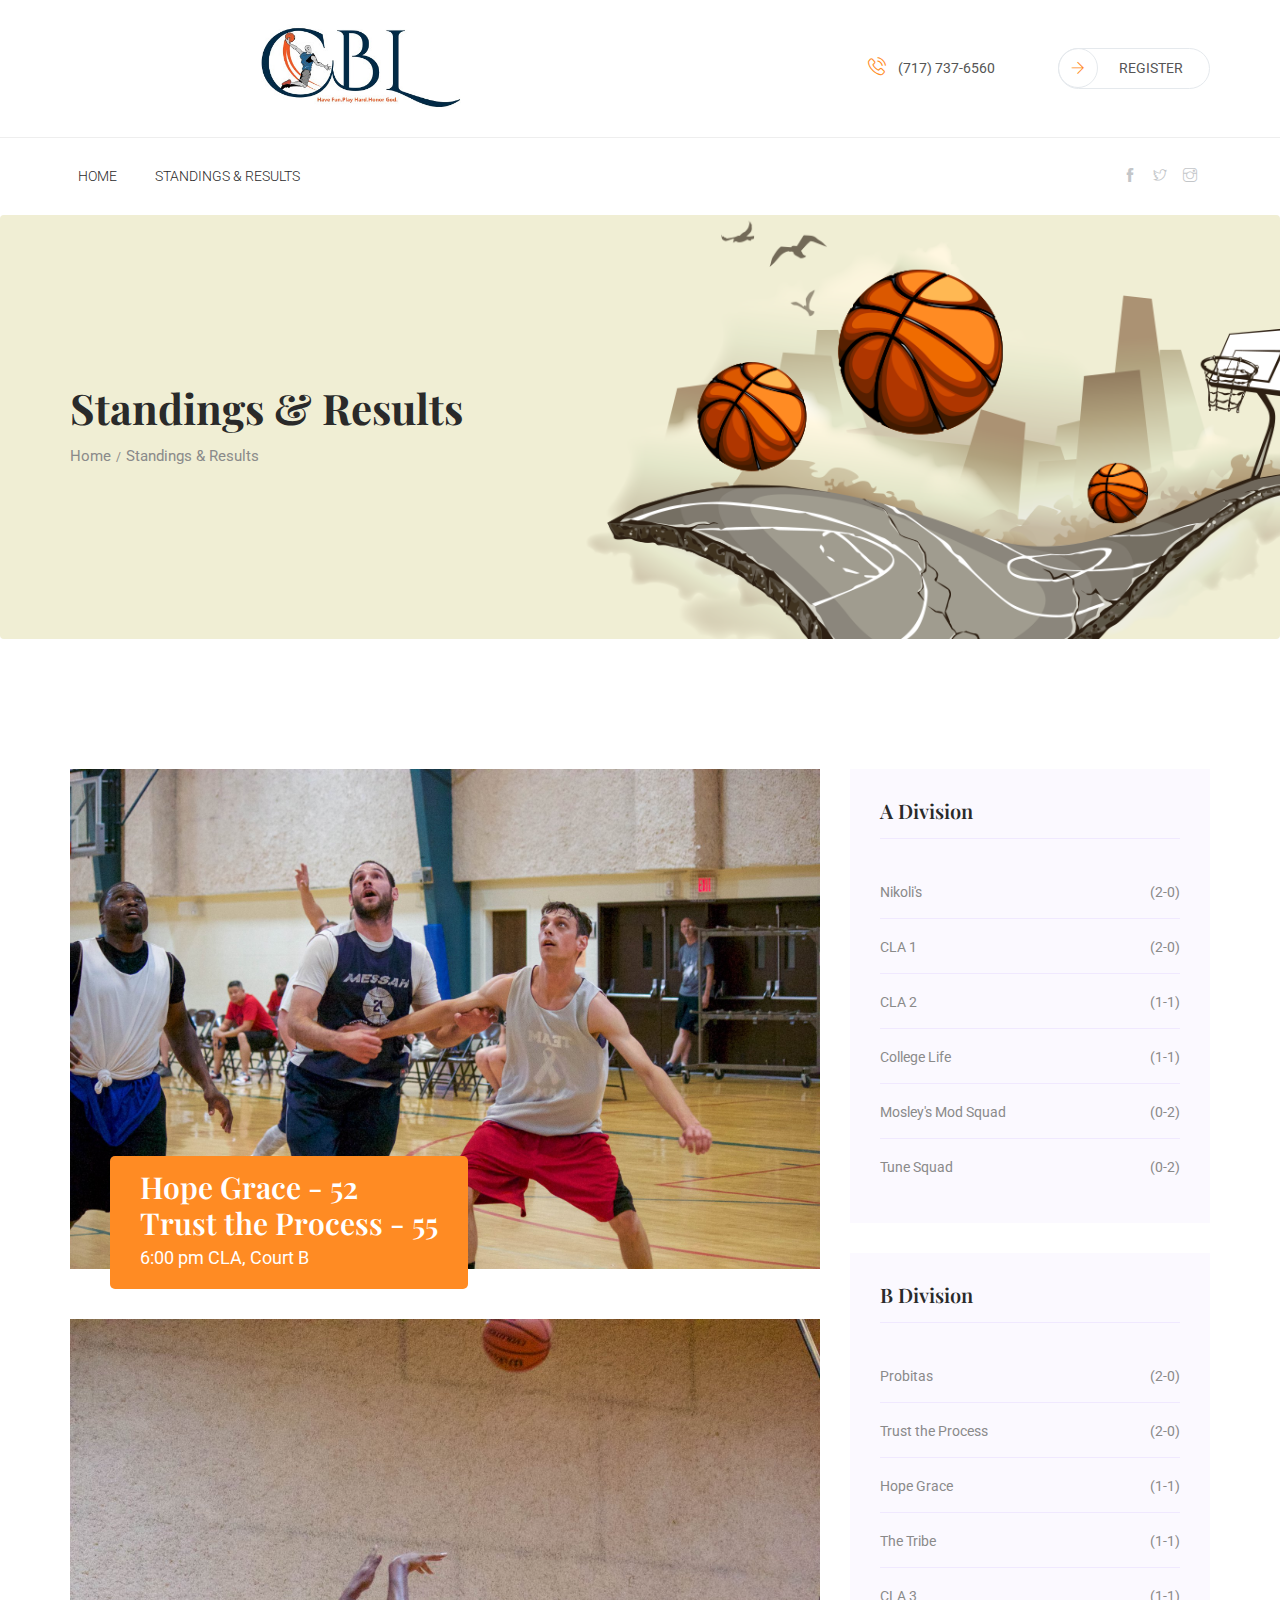
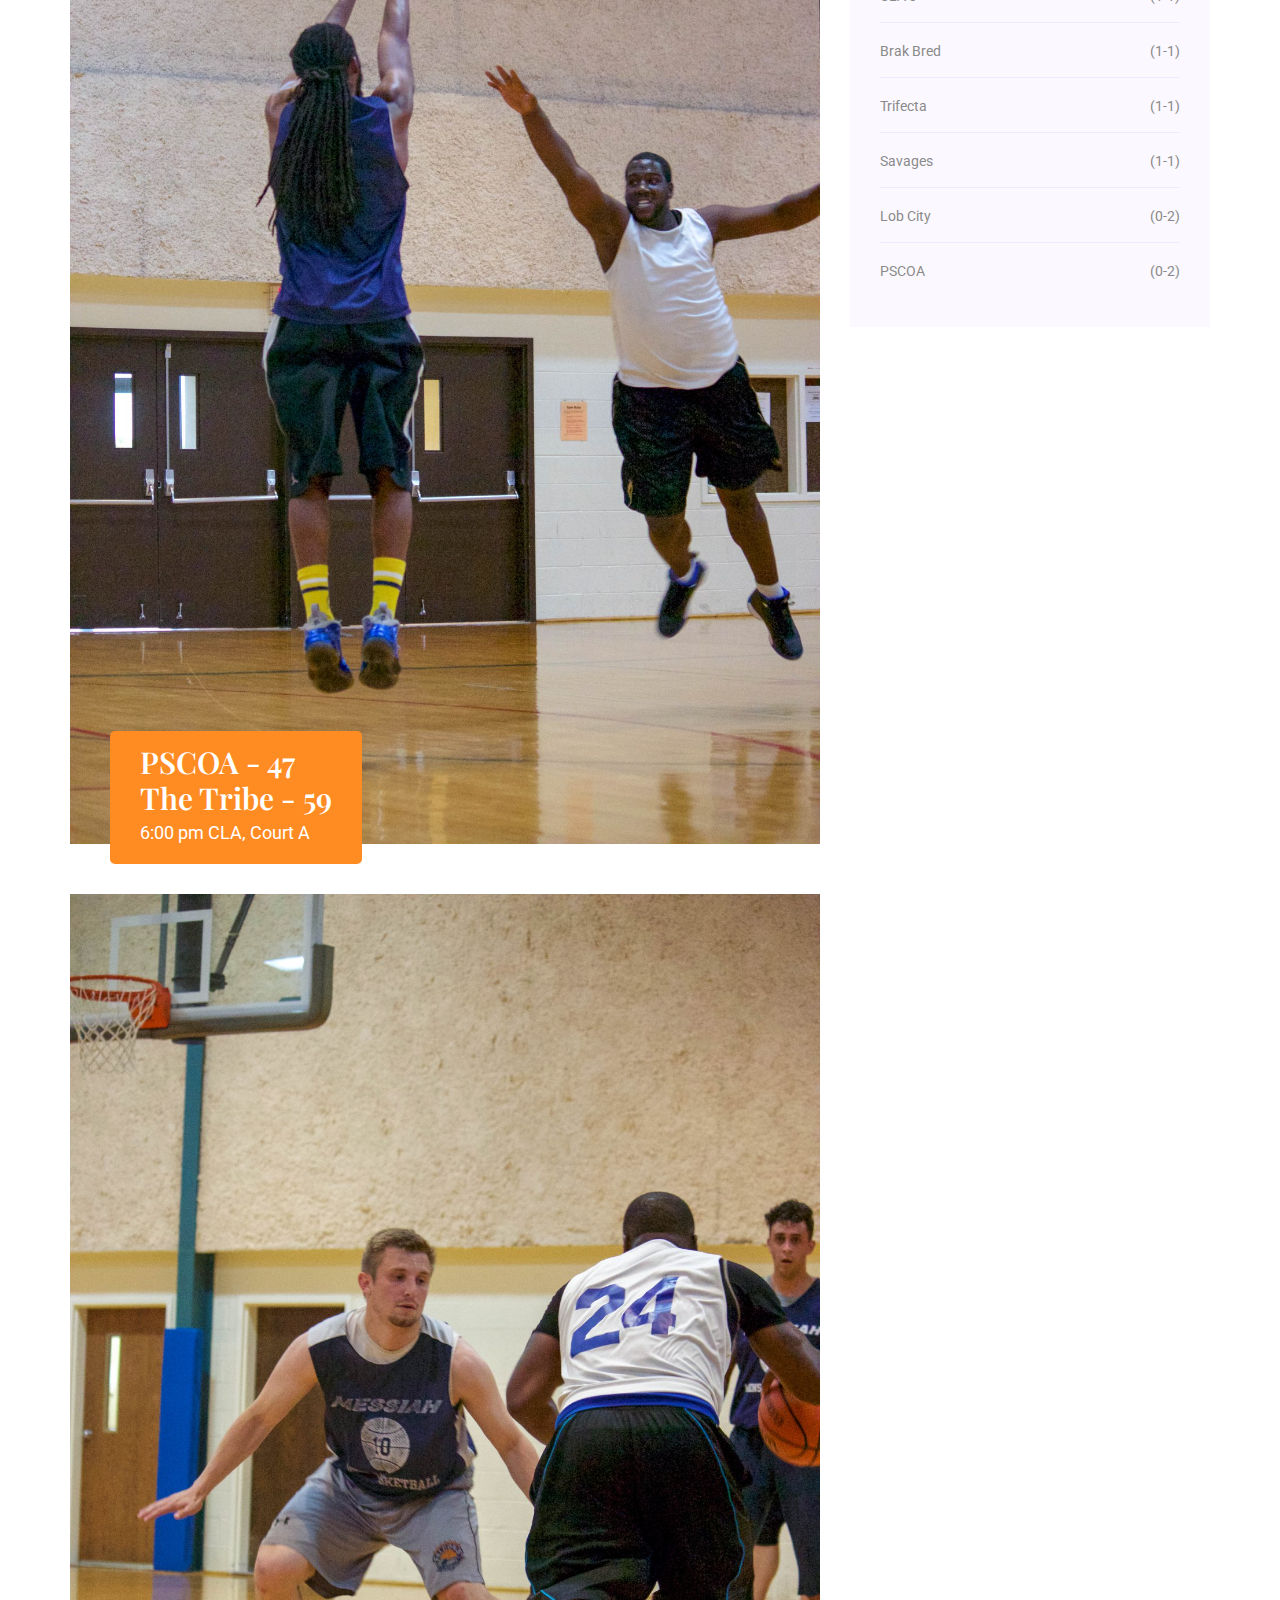
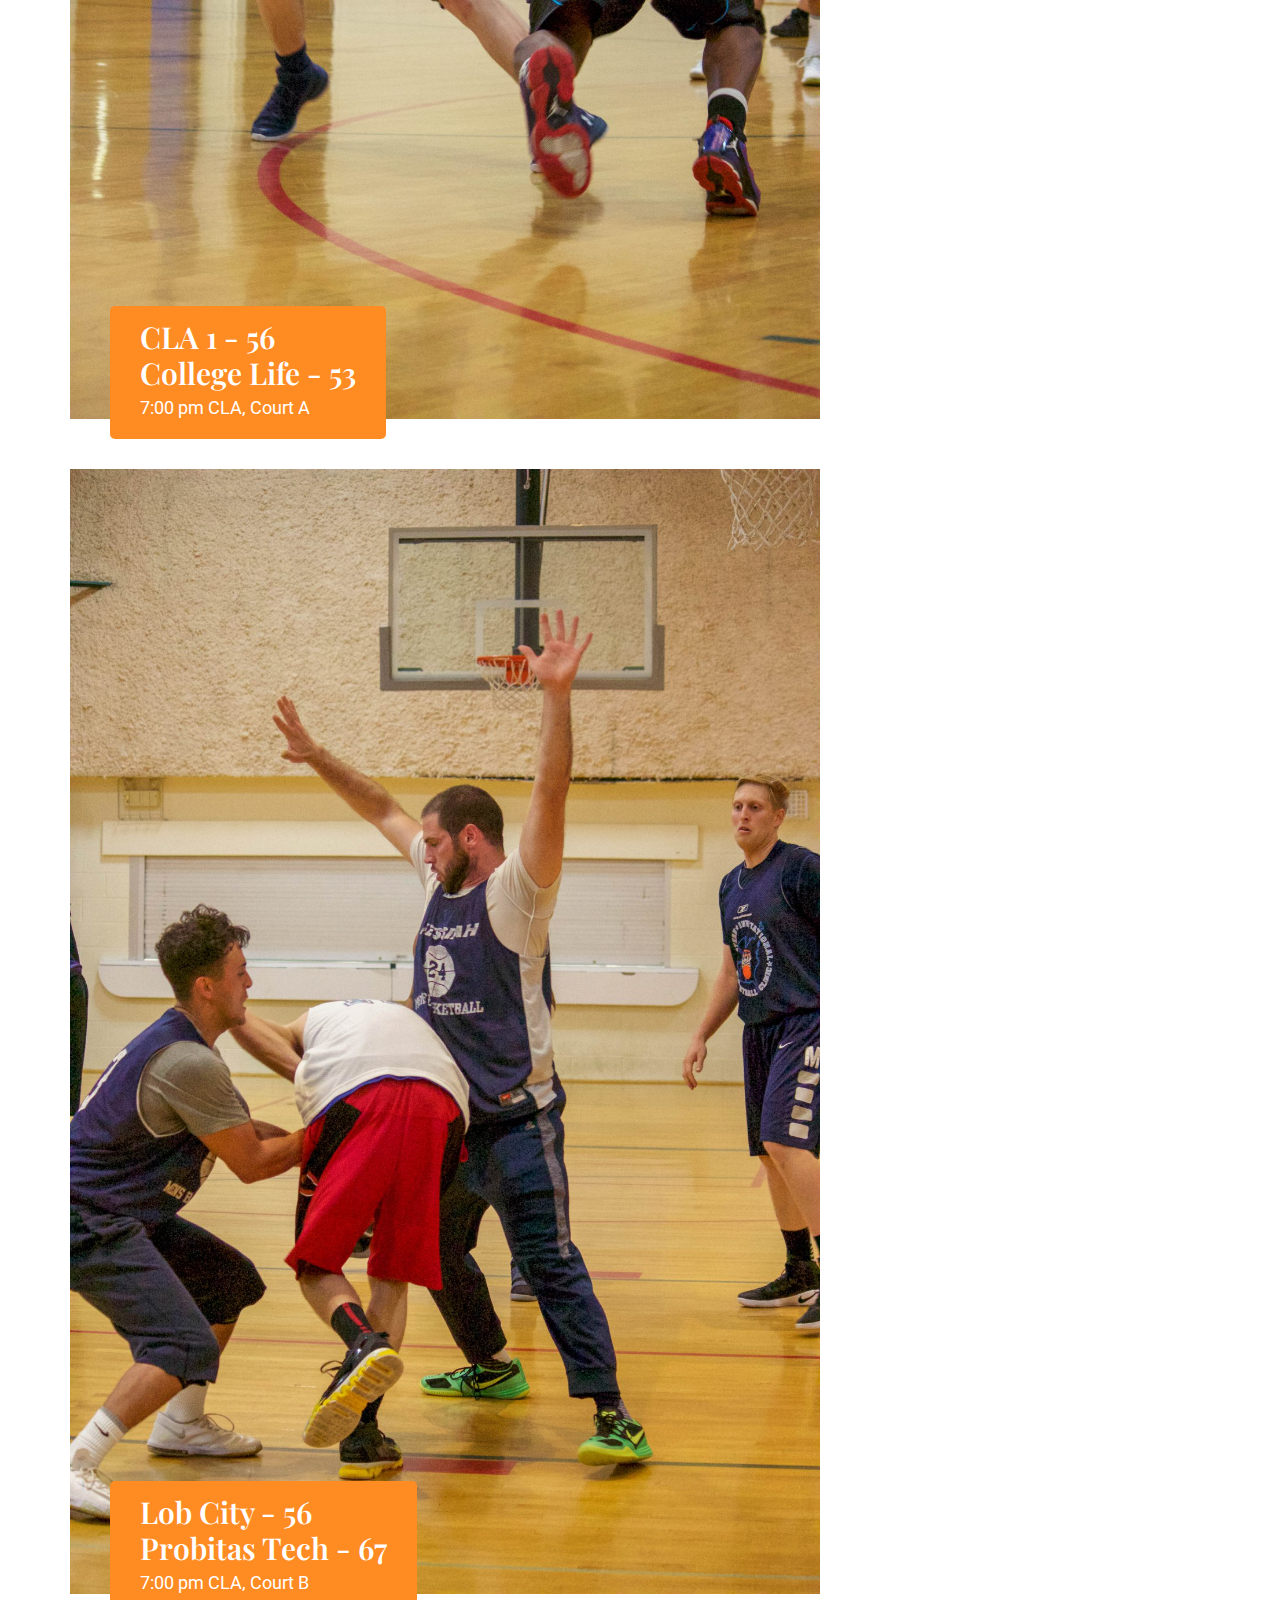
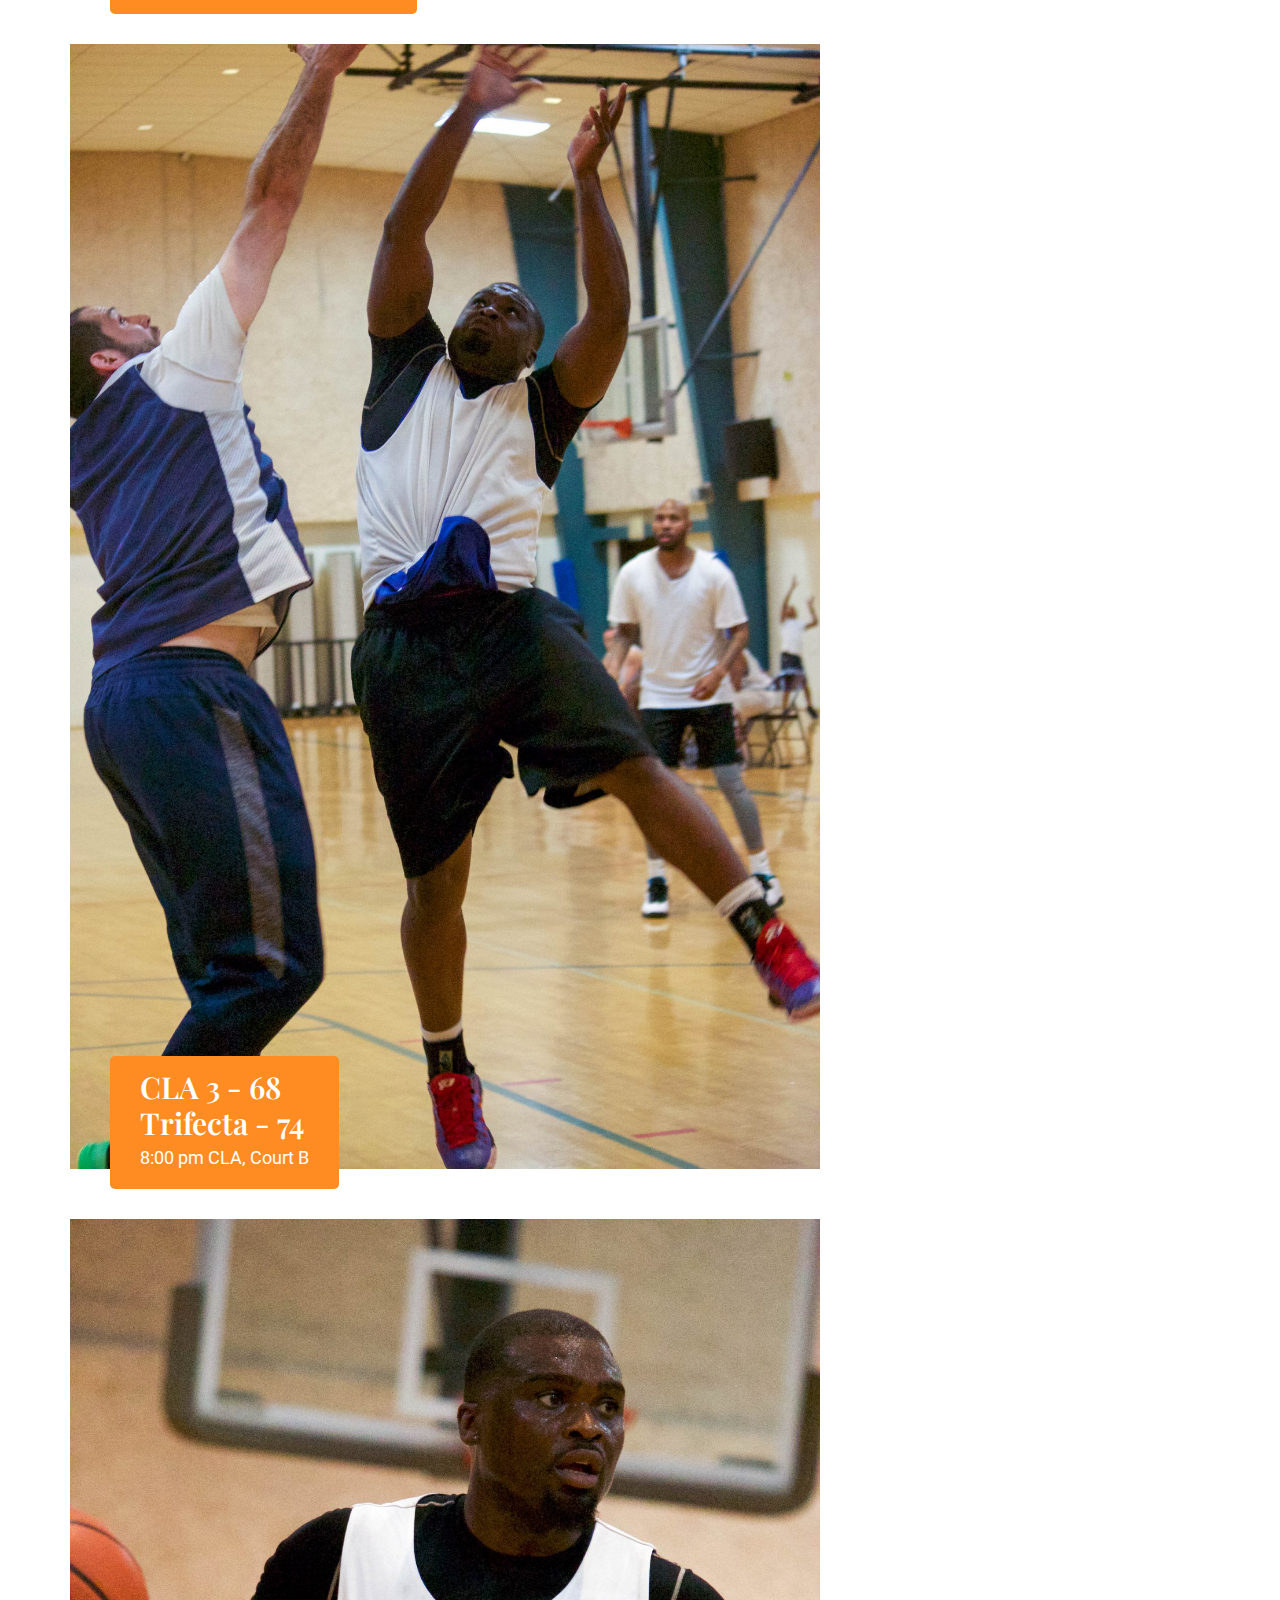
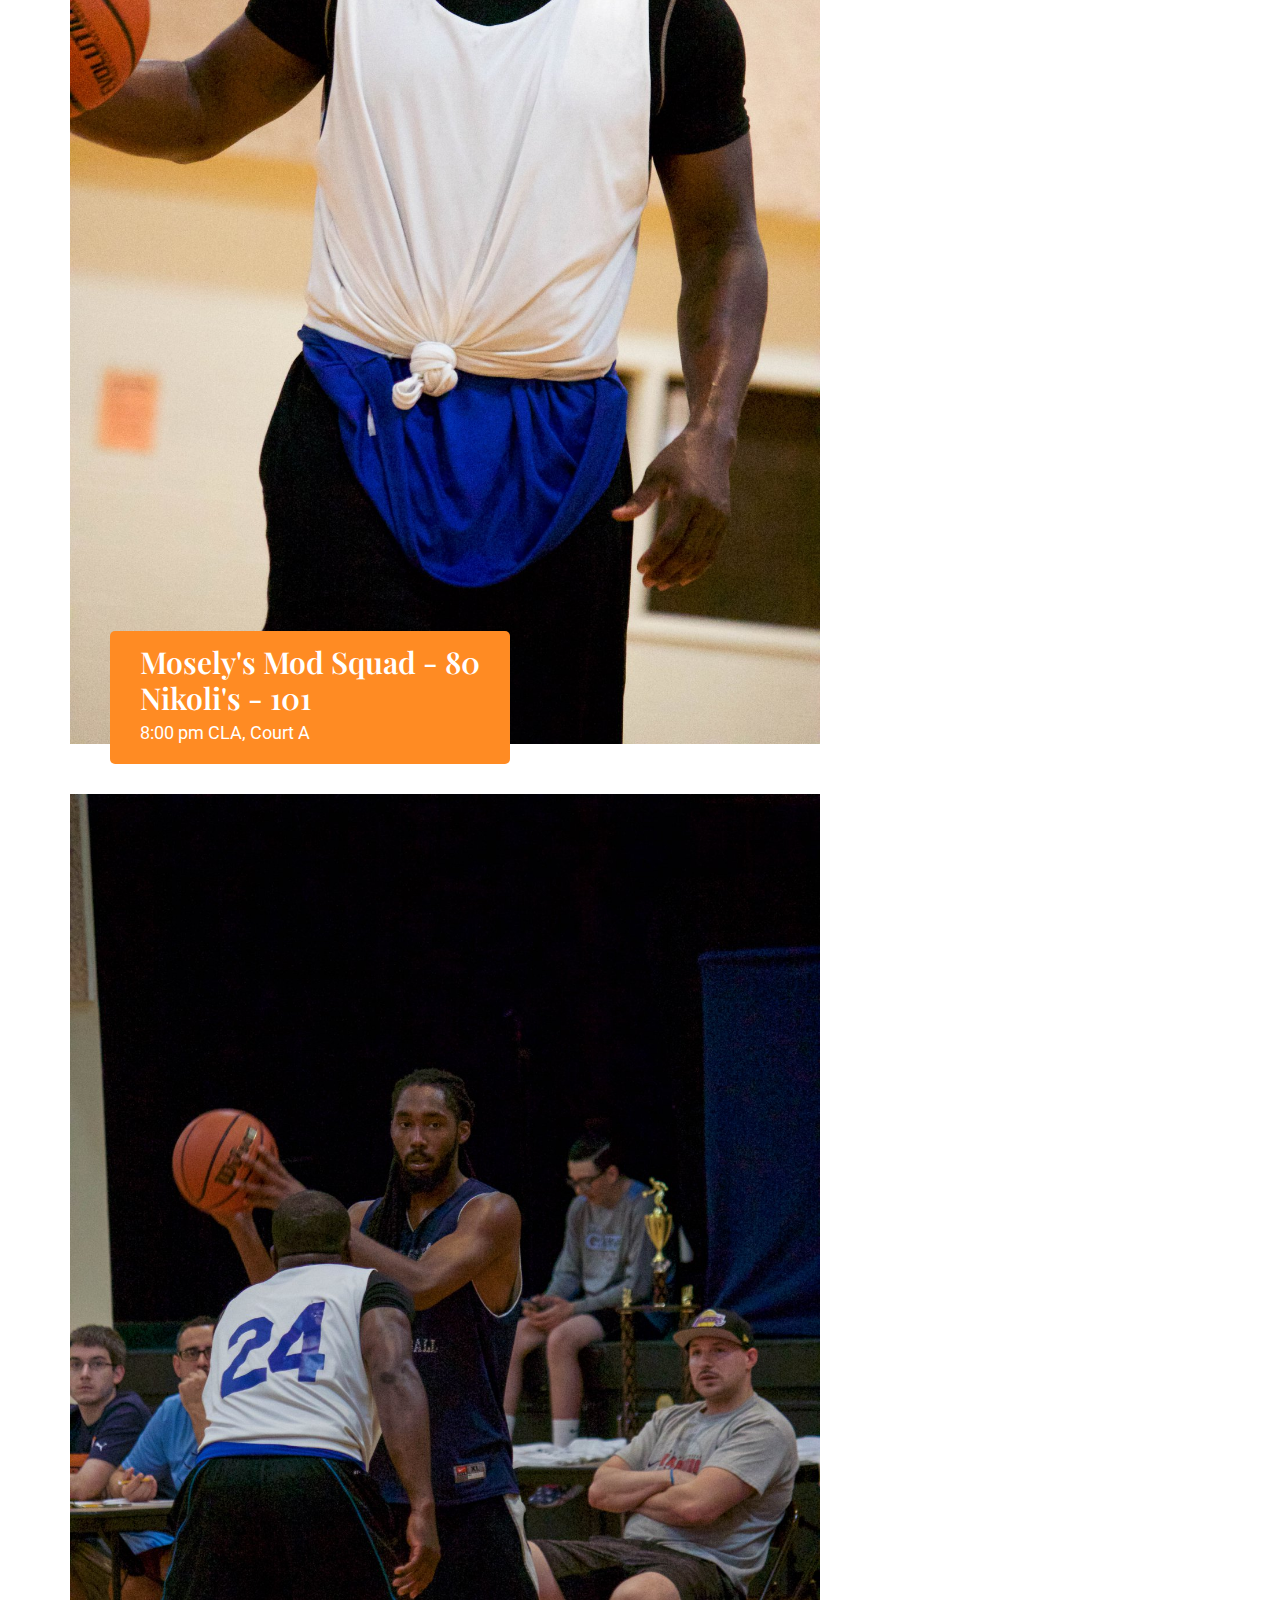
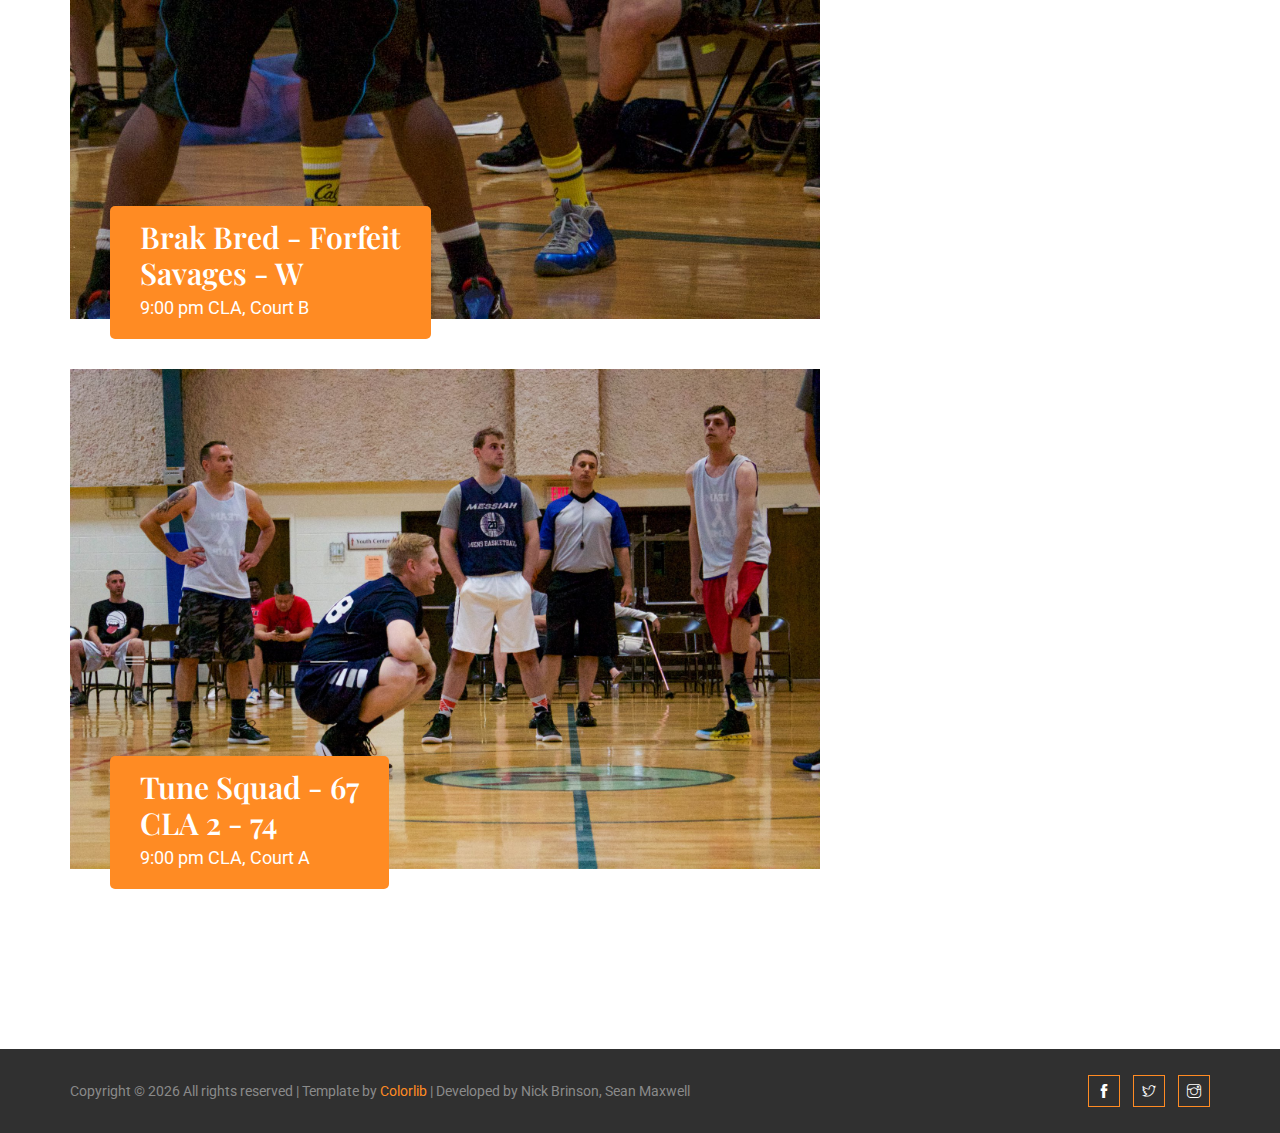
==== commit b03c9175: "Change standings and game results" ====
--- a/basketball/standings-results.html
+++ b/basketball/standings-results.html
@@ -164,8 +164,8 @@
                             <div class="blog_item_img">
                                 <img class="card-img rounded-0" src="img/standings-results/sr_2.jpg" alt="">
                                 <div class="blog_item_date">
-                                    <h3>PSCOA - 43</h3>
-                                    <h3>The Tribe - 38</h3>
+                                    <h3>PSCOA - 47</h3>
+                                    <h3>The Tribe - 59</h3>
                                     <p>6:00 pm CLA, Court A</p>
                                 </div>
                             </div>
@@ -252,8 +252,8 @@
                             <div class="blog_item_img">
                                 <img class="card-img rounded-0" src="img/standings-results/sr_6.jpg" alt="">
                                 <div class="blog_item_date">
-                                    <h3>Mosely's Mod Squad - 43</h3>
-                                    <h3>Nikoli's - 38</h3>
+                                    <h3>Mosely's Mod Squad - 80</h3>
+                                    <h3>Nikoli's - 101</h3>
                                     <p>8:00 pm CLA, Court A</p>
                                 </div>
                             </div>
@@ -359,7 +359,7 @@
                                 <li>
                                     <div href="#" class="d-flex">
                                         <p>Nikoli's</p>
-                                        <p>(1-0)</p>
+                                        <p>(2-0)</p>
                                     </div>
                                 </li>
                                 <li>
@@ -383,7 +383,7 @@
                                 <li>
                                     <div href="#" class="d-flex">
                                         <p>Mosley's Mod Squad</p>
-                                        <p>(0-1)</p>
+                                        <p>(0-2)</p>
                                     </div>
                                 </li>
                                 <li>
@@ -418,43 +418,43 @@
                                 </li>
                                 <li>
                                     <div href="#" class="d-flex">
+                                        <p>The Tribe</p>
+                                        <p>(1-1)</p>
+                                    </div>
+                                </li>
+                                <li>
+                                    <div href="#" class="d-flex">
+                                        <p>CLA 3</p>
+                                        <p>(1-1)</p>
+                                    </div>
+                                </li>
+                                <li>
+                                    <div href="#" class="d-flex">
+                                        <p>Brak Bred</p>
+                                        <p>(1-1)</p>
+                                    </div>
+                                </li>
+                                <li>
+                                    <div href="#" class="d-flex">
+                                        <p>Trifecta</p>
+                                        <p>(1-1)</p>
+                                    </div>
+                                </li>
+                                <li>
+                                    <div href="#" class="d-flex">
+                                        <p>Savages</p>
+                                        <p>(1-1)</p>
+                                    </div>
+                                </li>
+                                <li>
+                                    <div href="#" class="d-flex">
+                                        <p>Lob City</p>
+                                        <p>(0-2)</p>
+                                    </div>
+                                </li>
+                                <li>
+                                    <div href="#" class="d-flex">
                                         <p>PSCOA</p>
-                                        <p>(0-1)</p>
-                                    </div>
-                                </li>
-                                <li>
-                                    <div href="#" class="d-flex">
-                                        <p>The Tribe</p>
-                                        <p>(0-1)</p>
-                                    </div>
-                                </li>
-                                <li>
-                                    <div href="#" class="d-flex">
-                                        <p>CLA 3</p>
-                                        <p>(1-1)</p>
-                                    </div>
-                                </li>
-                                <li>
-                                    <div href="#" class="d-flex">
-                                        <p>Brak Bred</p>
-                                        <p>(1-1)</p>
-                                    </div>
-                                </li>
-                                <li>
-                                    <div href="#" class="d-flex">
-                                        <p>Trifecta</p>
-                                        <p>(1-1)</p>
-                                    </div>
-                                </li>
-                                <li>
-                                    <div href="#" class="d-flex">
-                                        <p>Savages</p>
-                                        <p>(1-1)</p>
-                                    </div>
-                                </li>
-                                <li>
-                                    <div href="#" class="d-flex">
-                                        <p>Lob City</p>
                                         <p>(0-2)</p>
                                     </div>
                                 </li>
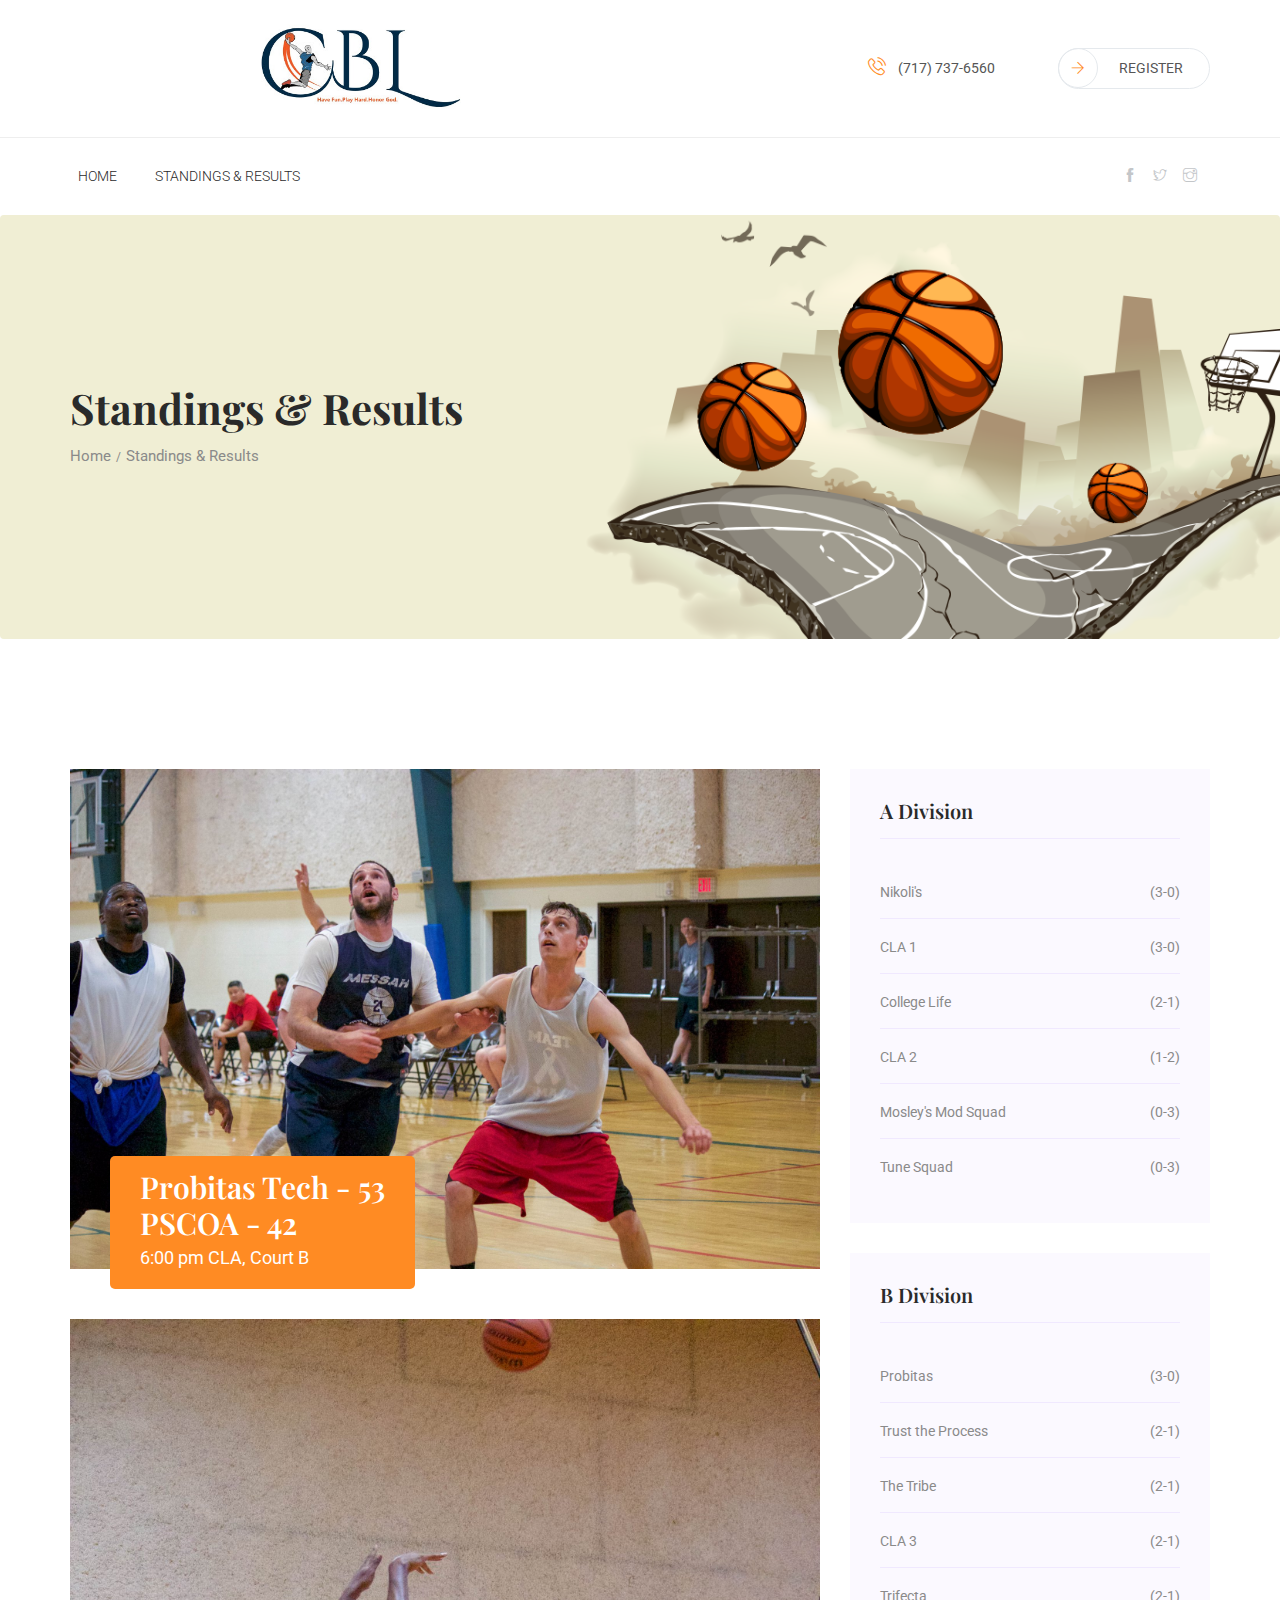
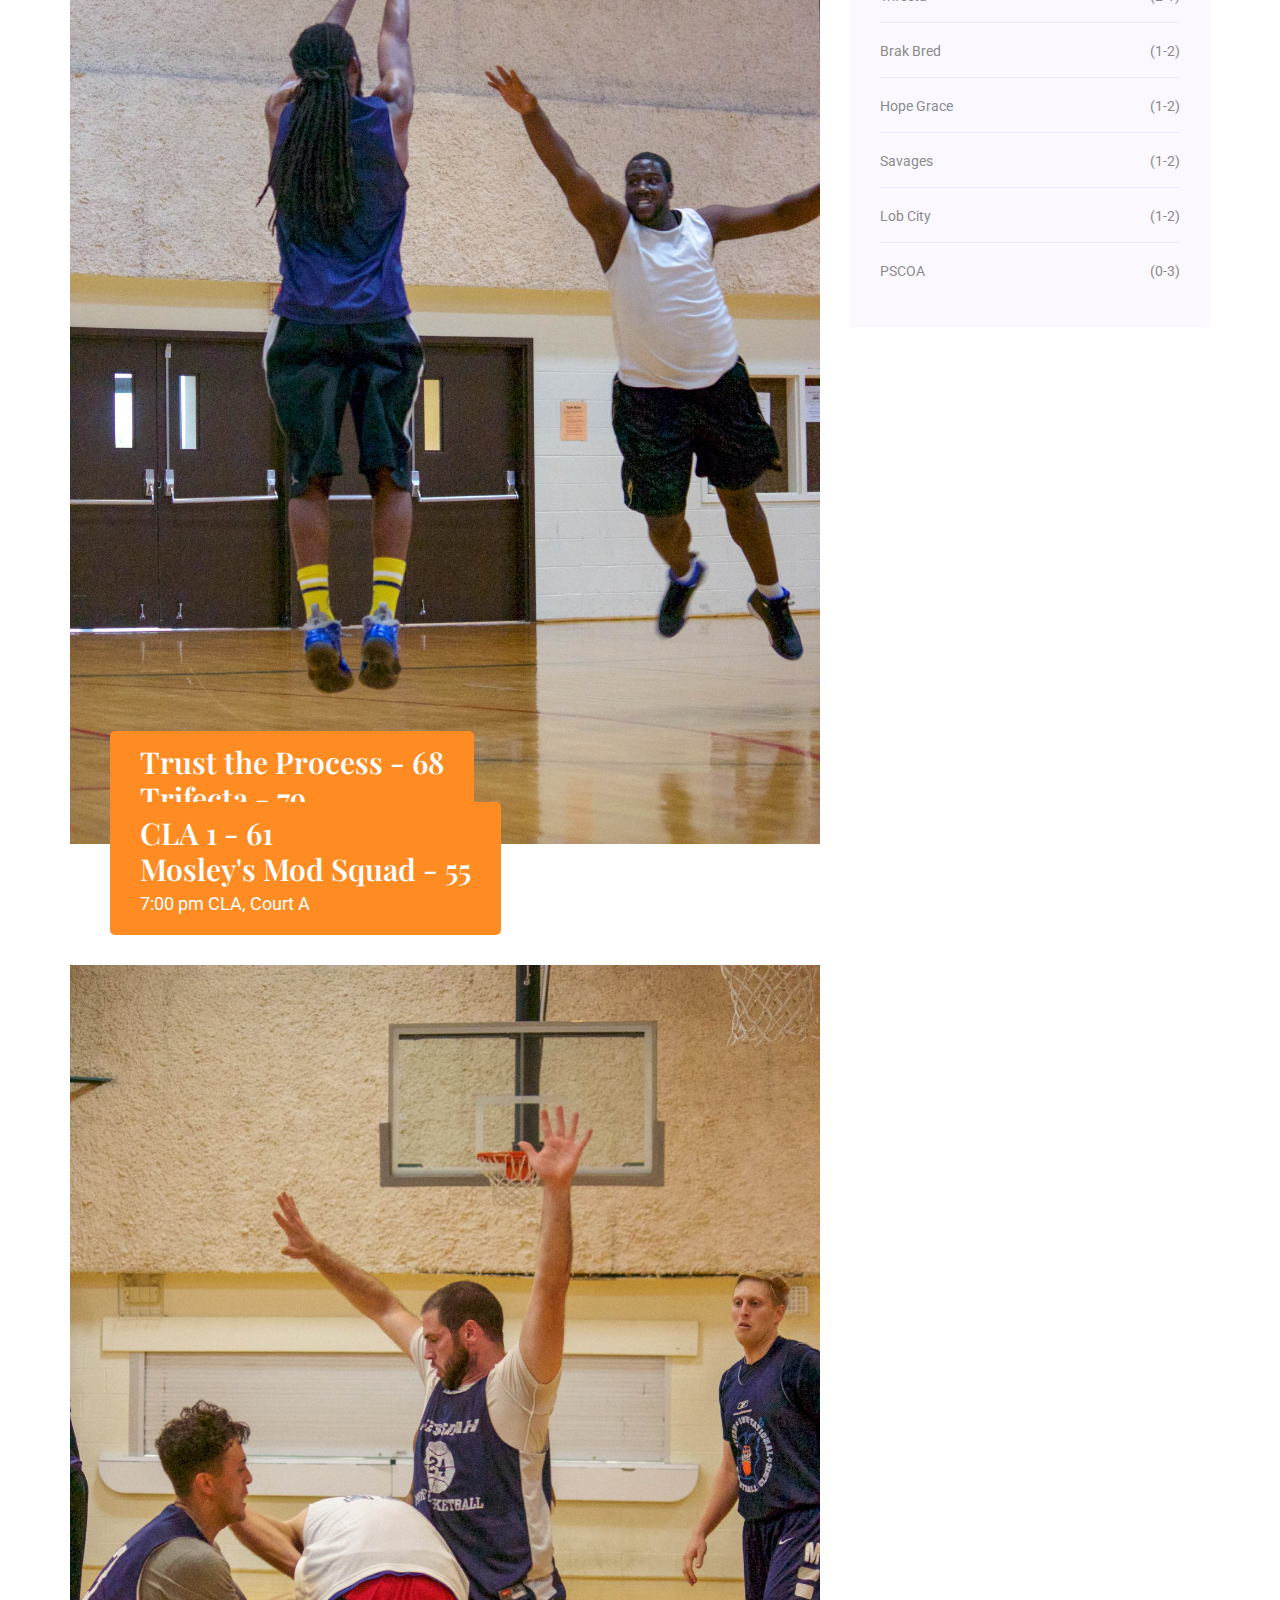
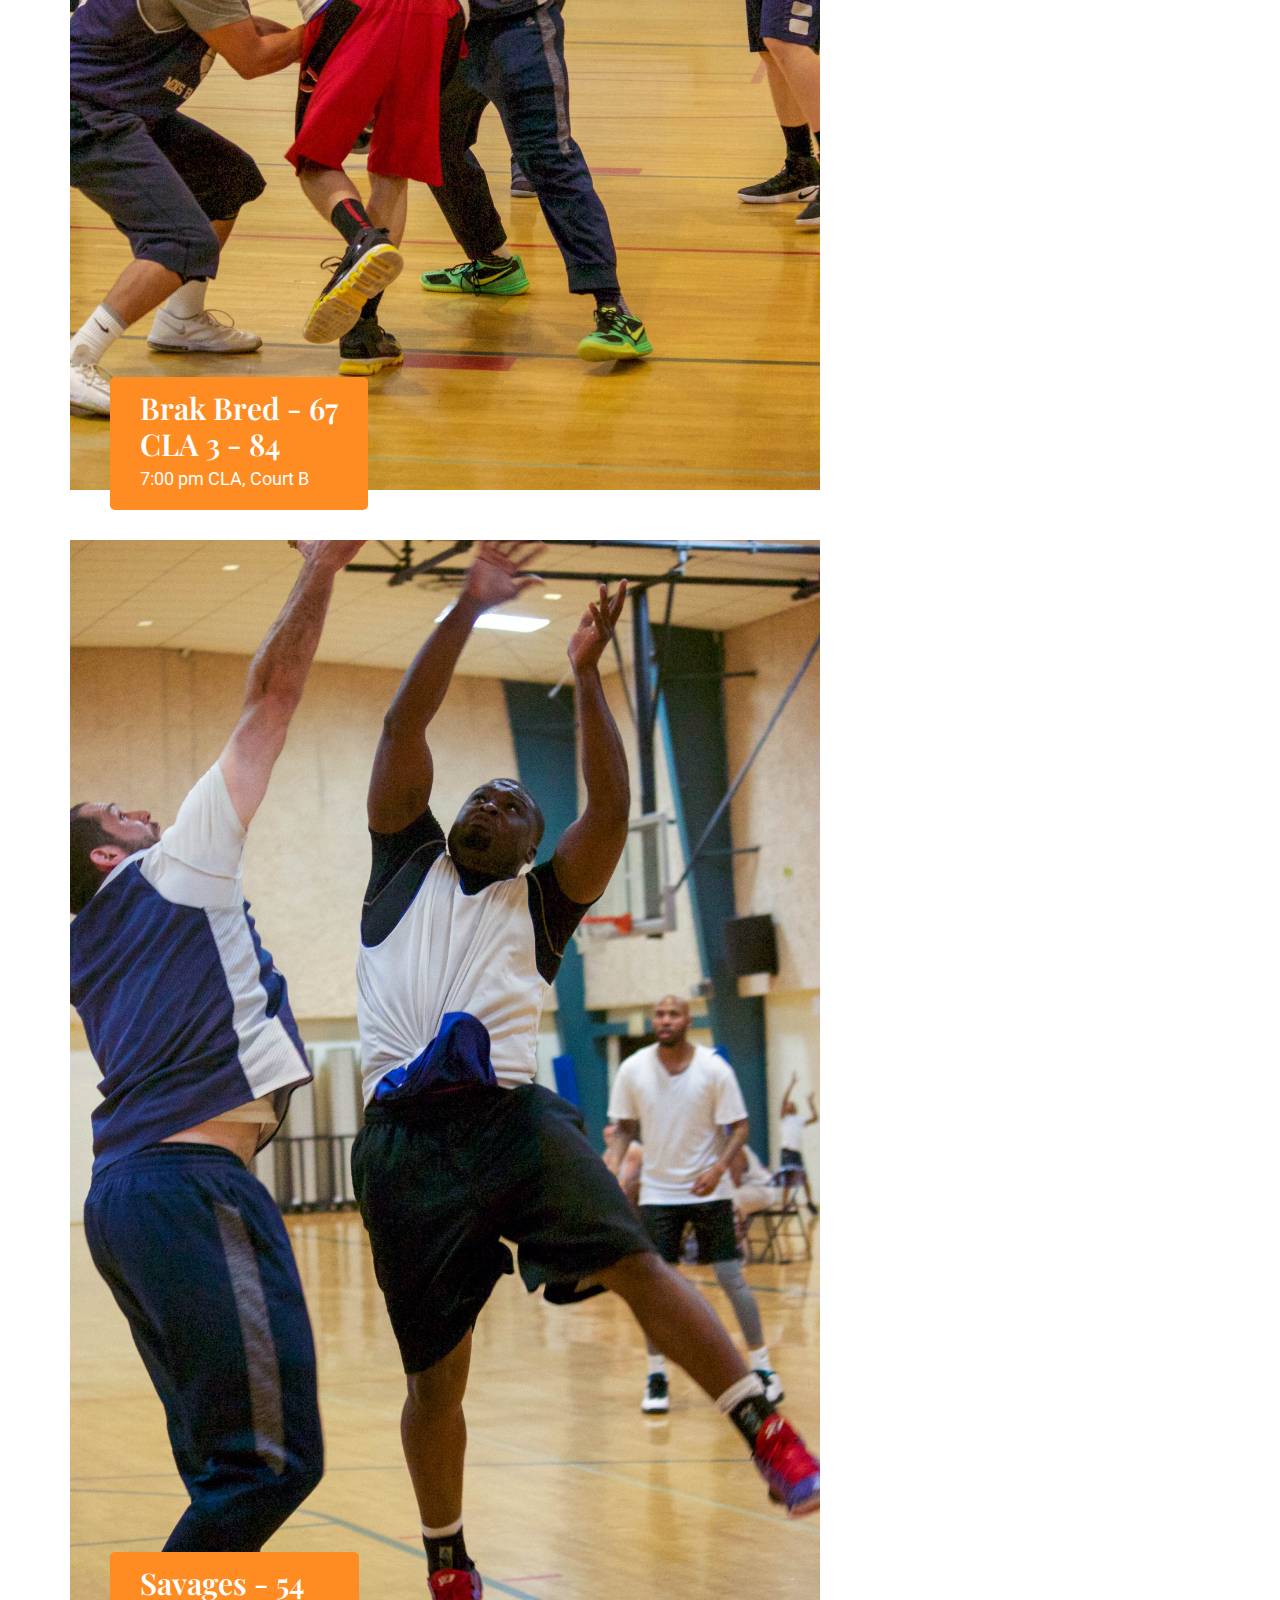
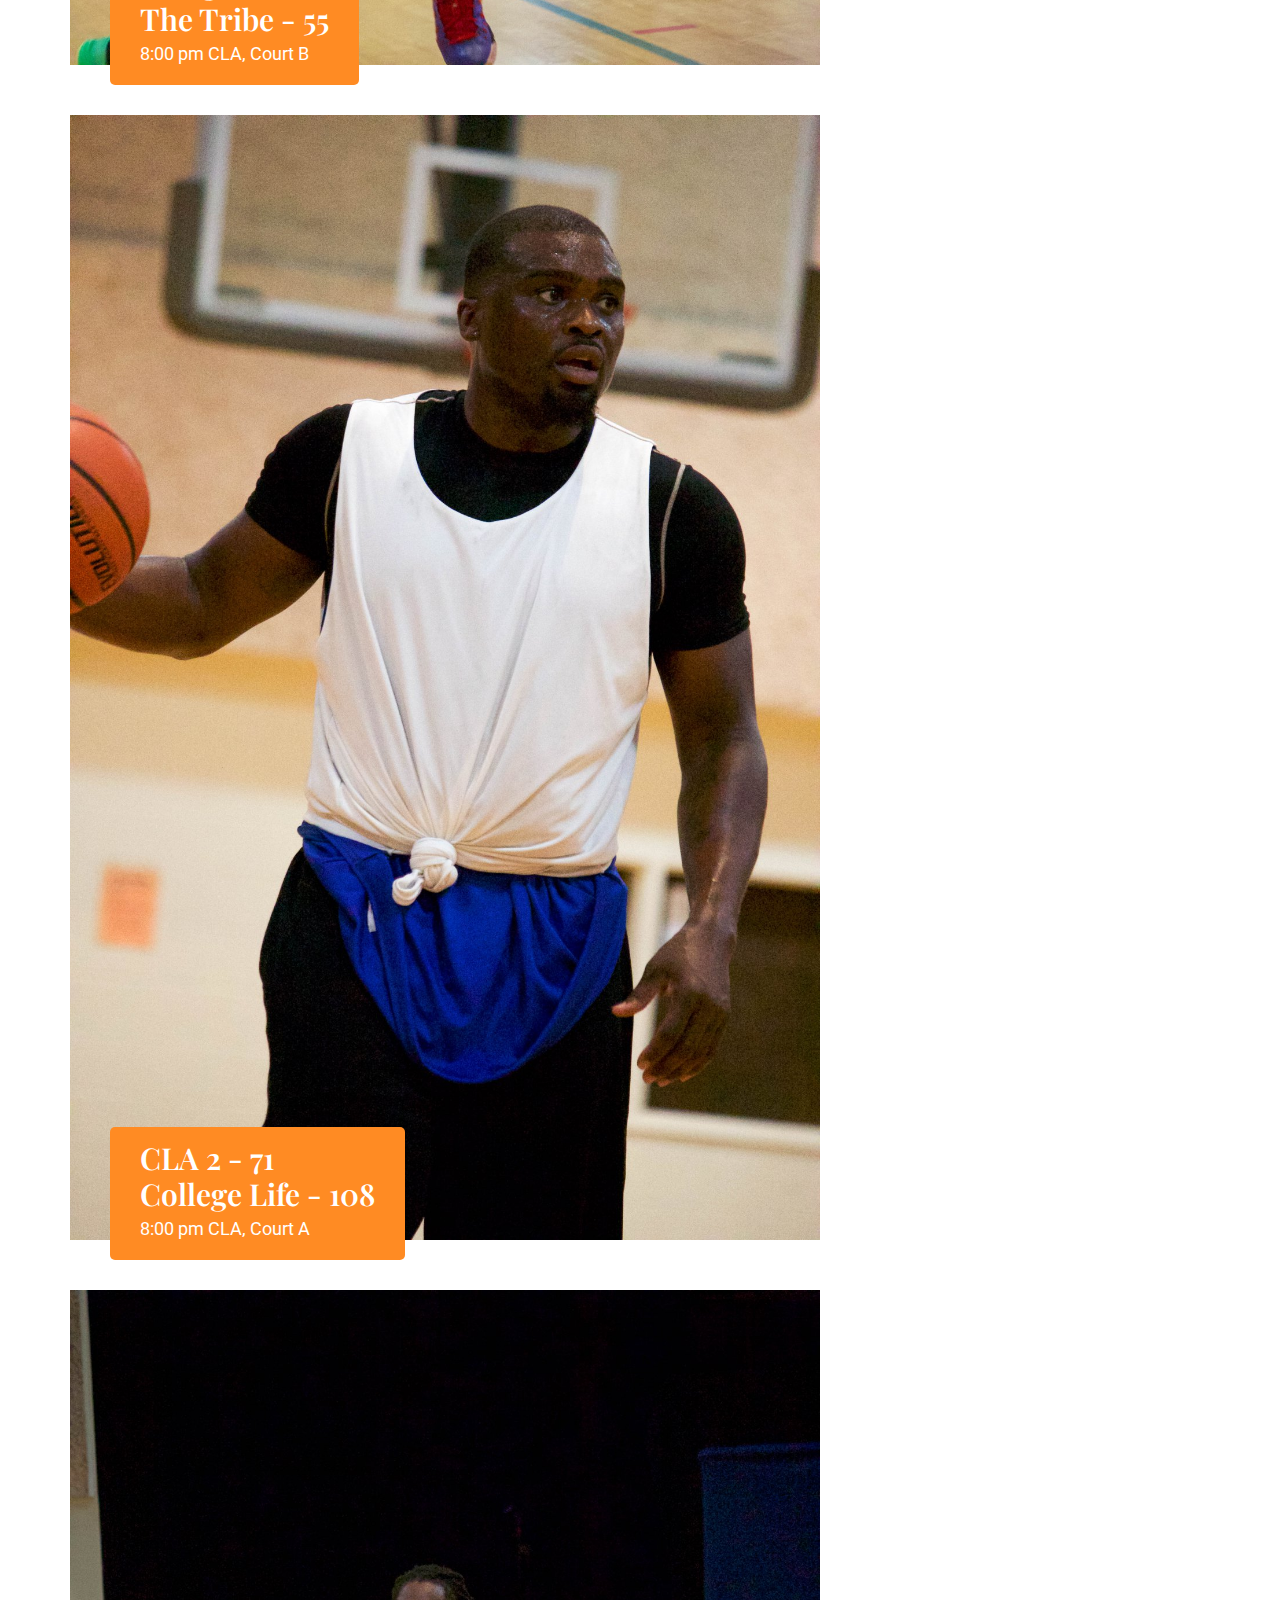
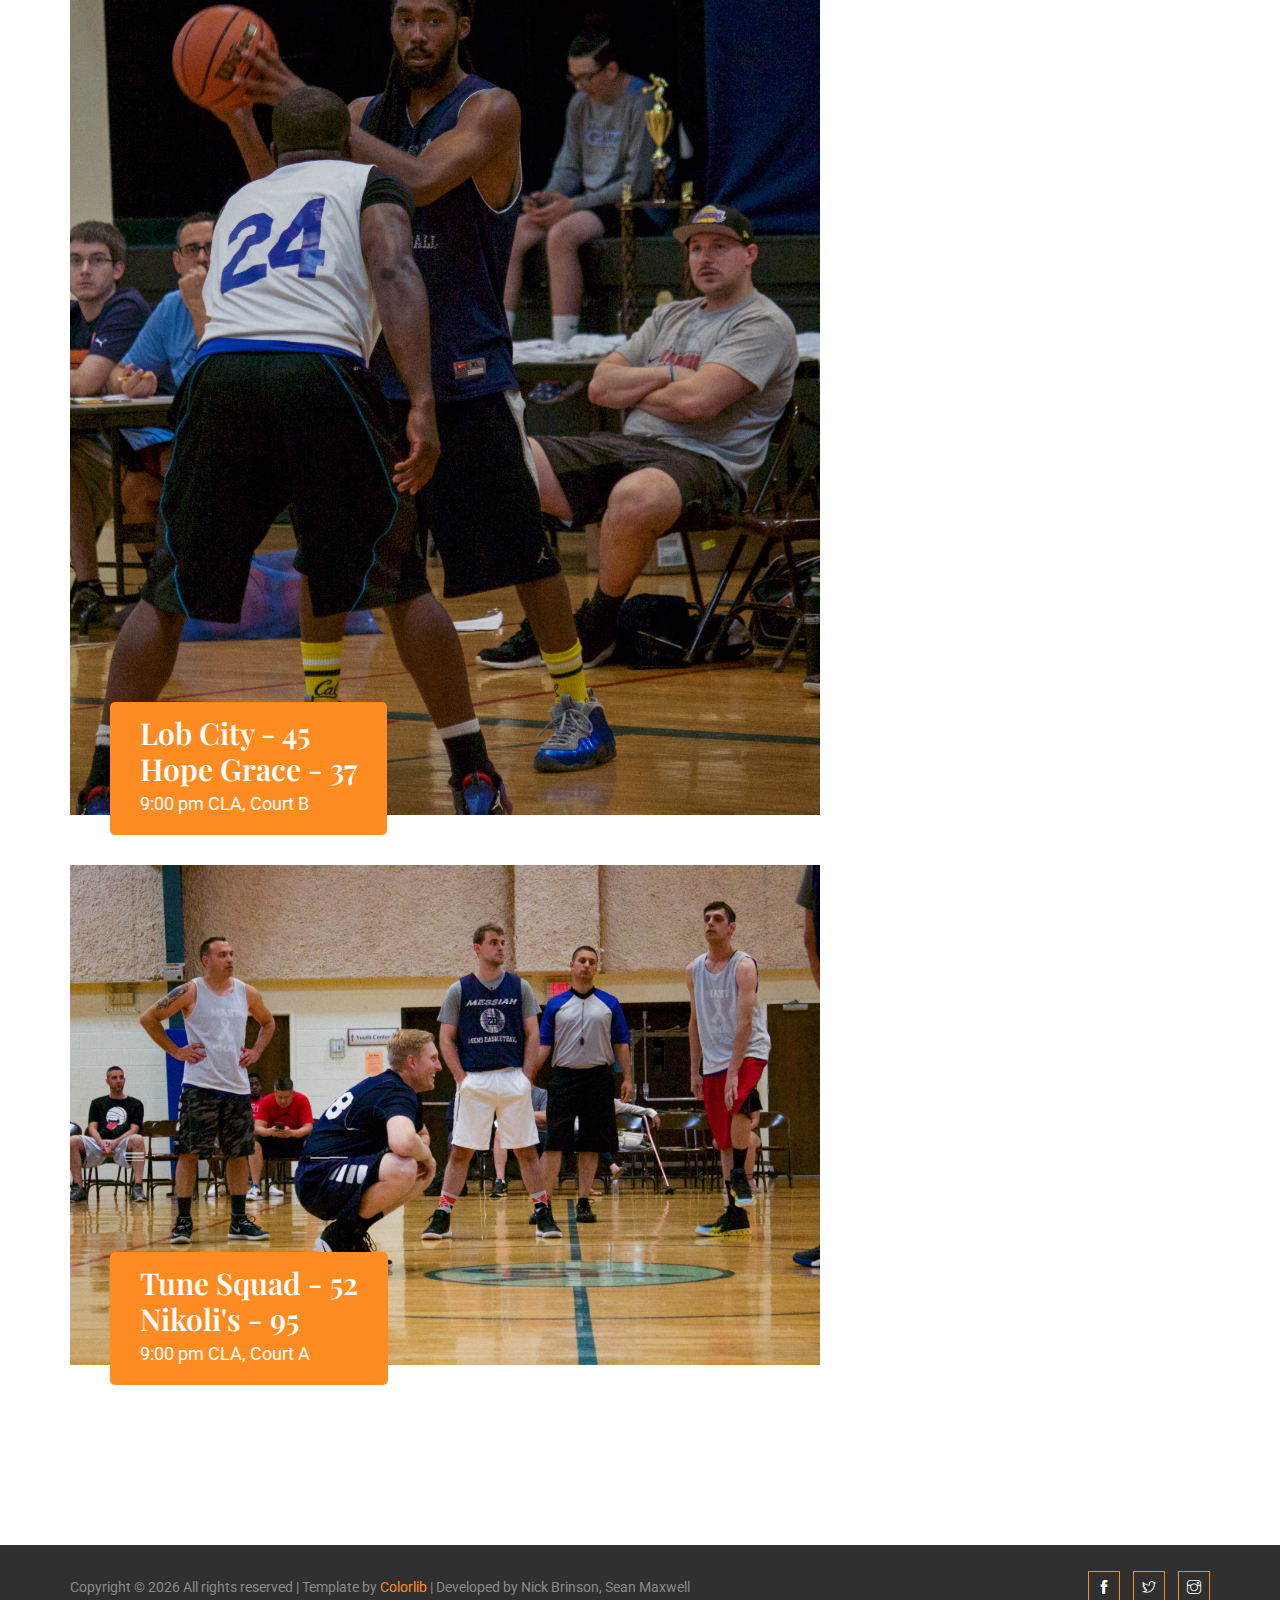
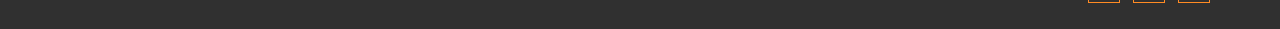
==== commit 418ce843: "Update schedule" ====
--- a/basketball/standings-results.html
+++ b/basketball/standings-results.html
@@ -88,11 +88,11 @@
                                 </ul>
                                 <div class="header_social_icon d-none d-lg-block">
                                     <ul>
-                                        <li><a href="https://www.facebook.com/cblcamphill/"><i class="ti-facebook"></i></a></li>
+                                        <li><a href="https://www.facebook.com/cblcamphill/" target="blank"><i class="ti-facebook"></i></a></li>
                                         <li>
-                                            <a href="https://twitter.com/clacamphill"> <i class="ti-twitter"></i></a>
+                                            <a href="https://twitter.com/clacamphill" target="blank"> <i class="ti-twitter"></i></a>
                                         </li>
-                                        <li><a href="https://www.instagram.com/clacamphill/"><i class="ti-instagram"></i></a></li>
+                                        <li><a href="https://www.instagram.com/clacamphill/" target="blank"><i class="ti-instagram"></i></a></li>
                                     </ul>
                                 </div>
                             </div>
@@ -142,8 +142,8 @@
                             <div class="blog_item_img">
                                 <img class="card-img rounded-0" src="img/standings-results/sr_1.jpg" alt="">
                                 <div class="blog_item_date">
-                                    <h3>Hope Grace - 52</h3>
-                                    <h3>Trust the Process - 55</h3>
+                                    <h3>Probitas Tech - 53</h3>
+                                    <h3>PSCOA - 42</h3>
                                     <p>6:00 pm CLA, Court B</p>
                                 </div>
                             </div>
@@ -164,8 +164,8 @@
                             <div class="blog_item_img">
                                 <img class="card-img rounded-0" src="img/standings-results/sr_2.jpg" alt="">
                                 <div class="blog_item_date">
-                                    <h3>PSCOA - 47</h3>
-                                    <h3>The Tribe - 59</h3>
+                                    <h3>Trust the Process - 68</h3>
+                                    <h3>Trifecta - 79</h3>
                                     <p>6:00 pm CLA, Court A</p>
                                 </div>
                             </div>
@@ -184,10 +184,10 @@
 
                         <article class="blog_item">
                             <div class="blog_item_img">
-                                <img class="card-img rounded-0" src="img/standings-results/sr_3.jpg" alt="">
-                                <div class="blog_item_date">
-                                    <h3>CLA 1 - 56</h3>
-                                    <h3>College Life - 53</h3>
+                                <img class="card-img rounded-0" src="https://drive.google.com/file/d/1QXdTaLym0G3E4FPD-cwgmtsUOlUgceta/view?usp=sharing" alt="">
+                                <div class="blog_item_date">
+                                    <h3>CLA 1 - 61</h3>
+                                    <h3>Mosley's Mod Squad - 55</h3>
                                     <p>7:00 pm CLA, Court A</p>
                                 </div>
                             </div>
@@ -208,8 +208,8 @@
                             <div class="blog_item_img">
                                 <img class="card-img rounded-0" src="img/standings-results/sr_4.jpg" alt="">
                                 <div class="blog_item_date">
-                                    <h3>Lob City - 56</h3>
-                                    <h3>Probitas Tech - 67</h3>
+                                    <h3>Brak Bred - 67</h3>
+                                    <h3>CLA 3 - 84</h3>
                                     <p>7:00 pm CLA, Court B</p>
                                 </div>
                             </div>
@@ -230,8 +230,8 @@
                             <div class="blog_item_img">
                                 <img class="card-img rounded-0" src="img/standings-results/sr_5.jpg" alt="">
                                 <div class="blog_item_date">
-                                    <h3>CLA 3 - 68</h3>
-                                    <h3>Trifecta - 74</h3>
+                                    <h3>Savages - 54</h3>
+                                    <h3>The Tribe - 55</h3>
                                     <p>8:00 pm CLA, Court B</p>
                                 </div>
                             </div>
@@ -252,8 +252,8 @@
                             <div class="blog_item_img">
                                 <img class="card-img rounded-0" src="img/standings-results/sr_6.jpg" alt="">
                                 <div class="blog_item_date">
-                                    <h3>Mosely's Mod Squad - 80</h3>
-                                    <h3>Nikoli's - 101</h3>
+                                    <h3>CLA 2 - 71</h3>
+                                    <h3>College Life - 108</h3>
                                     <p>8:00 pm CLA, Court A</p>
                                 </div>
                             </div>
@@ -274,8 +274,8 @@
                             <div class="blog_item_img">
                                 <img class="card-img rounded-0" src="img/standings-results/sr_7.jpg" alt="">
                                 <div class="blog_item_date">
-                                    <h3>Brak Bred - Forfeit</h3>
-                                    <h3>Savages - W</h3>
+                                    <h3>Lob City - 45</h3>
+                                    <h3>Hope Grace - 37</h3>
                                     <p>9:00 pm CLA, Court B</p>
                                 </div>
                             </div>
@@ -296,8 +296,8 @@
                             <div class="blog_item_img">
                                 <img class="card-img rounded-0" src="img/standings-results/sr_8.jpg" alt="">
                                 <div class="blog_item_date">
-                                    <h3>Tune Squad - 67</h3>
-                                    <h3>CLA 2 - 74</h3>
+                                    <h3>Tune Squad - 52</h3>
+                                    <h3>Nikoli's - 95</h3>
                                     <p>9:00 pm CLA, Court A</p>
                                 </div>
                             </div>
@@ -359,37 +359,37 @@
                                 <li>
                                     <div href="#" class="d-flex">
                                         <p>Nikoli's</p>
-                                        <p>(2-0)</p>
+                                        <p>(3-0)</p>
                                     </div>
                                 </li>
                                 <li>
                                     <div href="#" class="d-flex">
                                         <p>CLA 1</p>
-                                        <p>(2-0)</p>
+                                        <p>(3-0)</p>
+                                    </div>
+                                </li>
+                                <li>
+                                    <div href="#" class="d-flex">
+                                        <p>College Life</p>
+                                        <p>(2-1)</p>
                                     </div>
                                 </li>
                                 <li>
                                     <div href="#" class="d-flex">
                                         <p>CLA 2</p>
-                                        <p>(1-1)</p>
-                                    </div>
-                                </li>
-                                <li>
-                                    <div href="#" class="d-flex">
-                                        <p>College Life</p>
-                                        <p>(1-1)</p>
+                                        <p>(1-2)</p>
                                     </div>
                                 </li>
                                 <li>
                                     <div href="#" class="d-flex">
                                         <p>Mosley's Mod Squad</p>
-                                        <p>(0-2)</p>
+                                        <p>(0-3)</p>
                                     </div>
                                 </li>
                                 <li>
                                     <div href="#" class="d-flex">
                                         <p>Tune Squad</p>
-                                        <p>(0-2)</p>
+                                        <p>(0-3)</p>
                                     </div>
                                 </li>
                             </ul>
@@ -401,61 +401,61 @@
                                 <li>
                                     <div href="#" class="d-flex">
                                         <p>Probitas</p>
-                                        <p>(2-0)</p>
+                                        <p>(3-0)</p>
                                     </div>
                                 </li>
                                 <li>
                                     <div href="#" class="d-flex">
                                         <p>Trust the Process</p>
-                                        <p>(2-0)</p>
+                                        <p>(2-1)</p>
+                                    </div>
+                                </li>
+                                <li>
+                                    <div href="#" class="d-flex">
+                                        <p>The Tribe</p>
+                                        <p>(2-1)</p>
+                                    </div>
+                                </li>
+                                <li>
+                                    <div href="#" class="d-flex">
+                                        <p>CLA 3</p>
+                                        <p>(2-1)</p>
+                                    </div>
+                                </li>
+                                <li>
+                                    <div href="#" class="d-flex">
+                                        <p>Trifecta</p>
+                                        <p>(2-1)</p>
+                                    </div>
+                                </li>
+                                <li>
+                                    <div href="#" class="d-flex">
+                                        <p>Brak Bred</p>
+                                        <p>(1-2)</p>
                                     </div>
                                 </li>
                                 <li>
                                     <div href="#" class="d-flex">
                                         <p>Hope Grace</p>
-                                        <p>(1-1)</p>
-                                    </div>
-                                </li>
-                                <li>
-                                    <div href="#" class="d-flex">
-                                        <p>The Tribe</p>
-                                        <p>(1-1)</p>
-                                    </div>
-                                </li>
-                                <li>
-                                    <div href="#" class="d-flex">
-                                        <p>CLA 3</p>
-                                        <p>(1-1)</p>
-                                    </div>
-                                </li>
-                                <li>
-                                    <div href="#" class="d-flex">
-                                        <p>Brak Bred</p>
-                                        <p>(1-1)</p>
-                                    </div>
-                                </li>
-                                <li>
-                                    <div href="#" class="d-flex">
-                                        <p>Trifecta</p>
-                                        <p>(1-1)</p>
+                                        <p>(1-2)</p>
                                     </div>
                                 </li>
                                 <li>
                                     <div href="#" class="d-flex">
                                         <p>Savages</p>
-                                        <p>(1-1)</p>
+                                        <p>(1-2)</p>
                                     </div>
                                 </li>
                                 <li>
                                     <div href="#" class="d-flex">
                                         <p>Lob City</p>
-                                        <p>(0-2)</p>
+                                        <p>(1-2)</p>
                                     </div>
                                 </li>
                                 <li>
                                     <div href="#" class="d-flex">
                                         <p>PSCOA</p>
-                                        <p>(0-2)</p>
+                                        <p>(0-3)</p>
                                     </div>
                                 </li>
                             </ul>
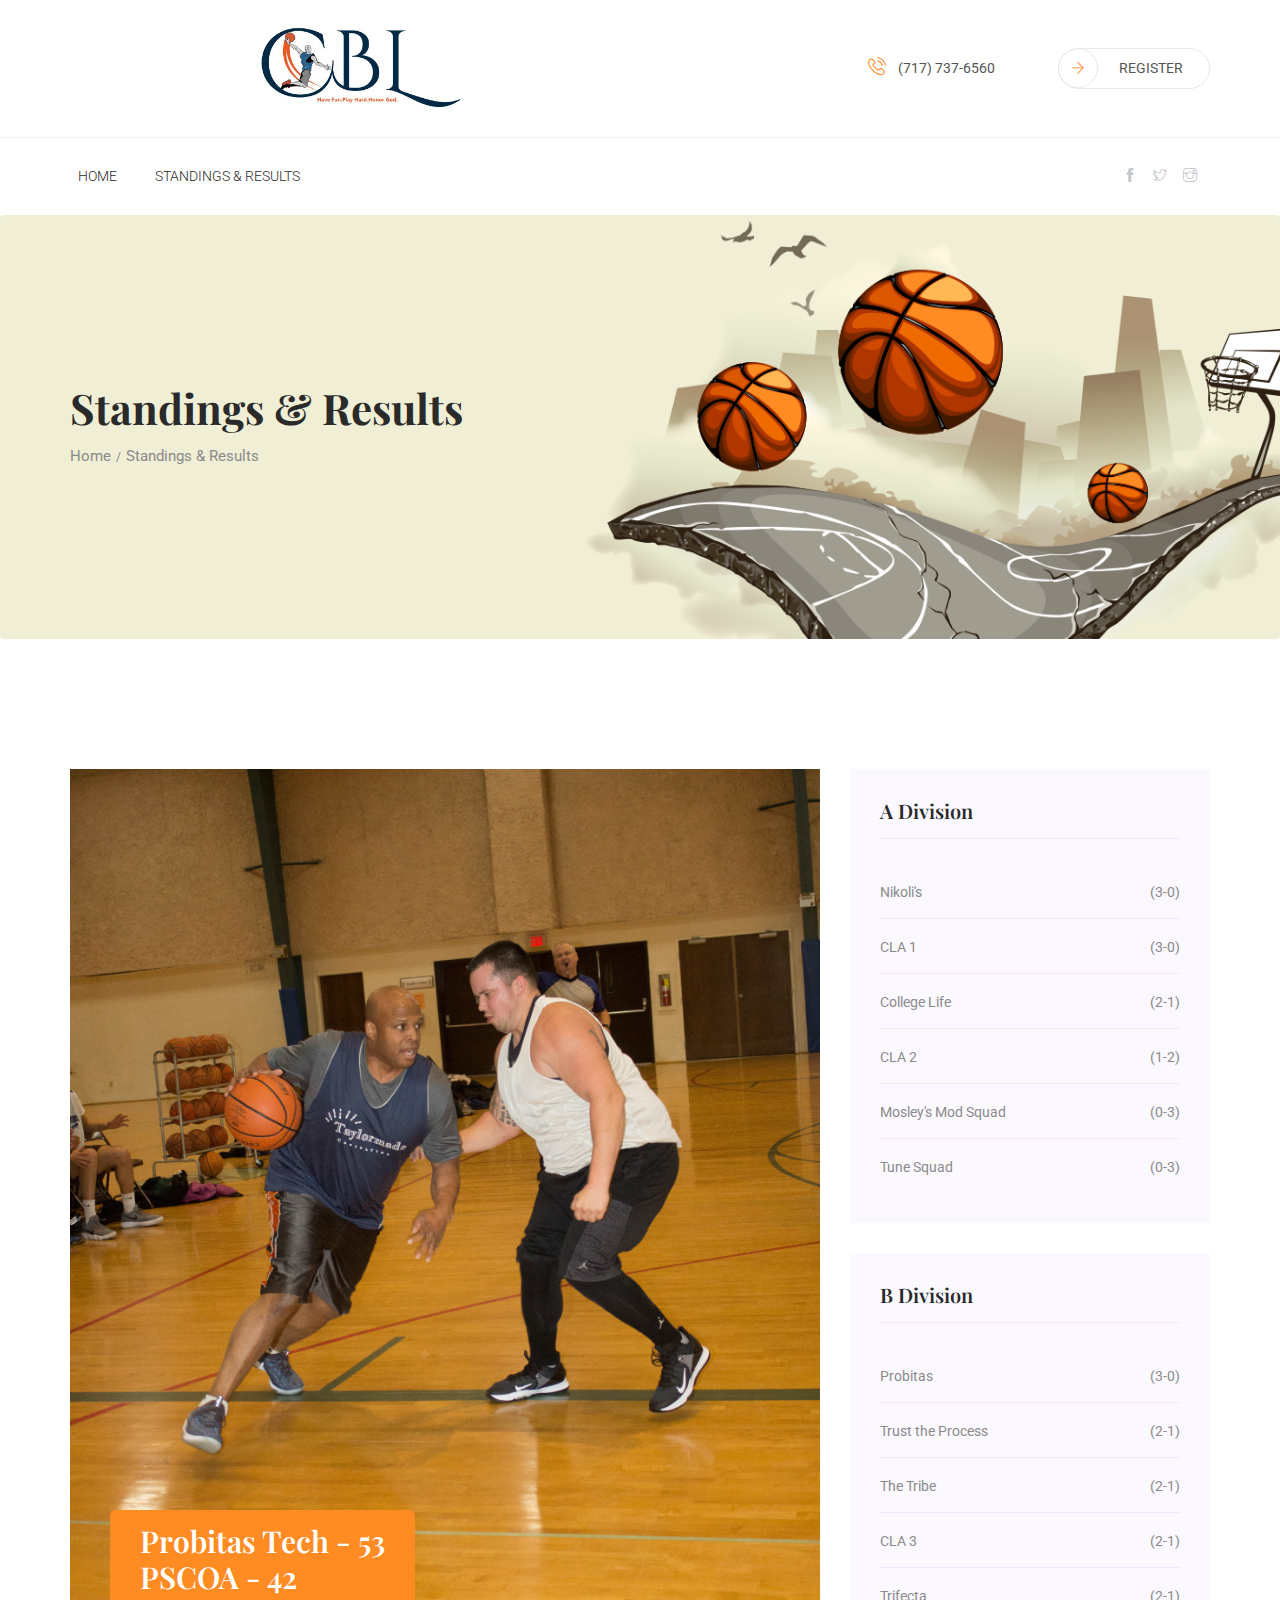
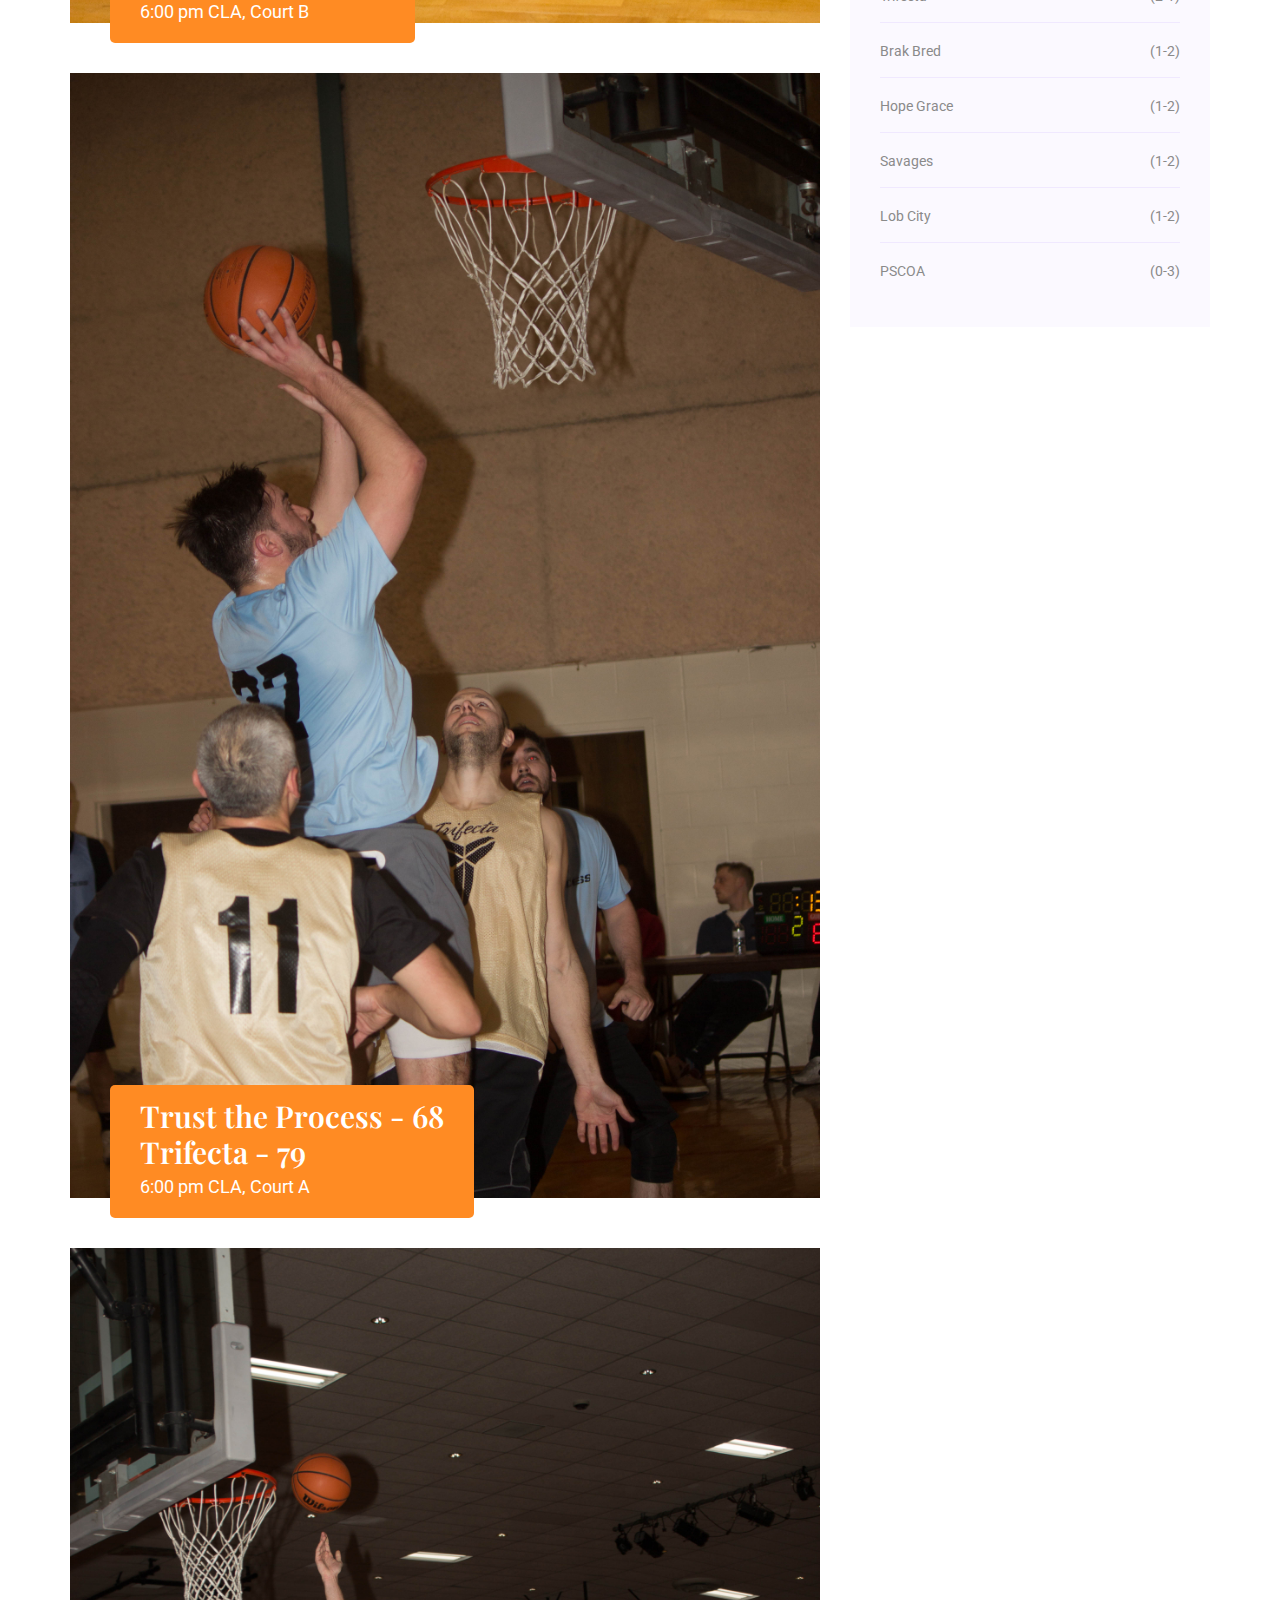
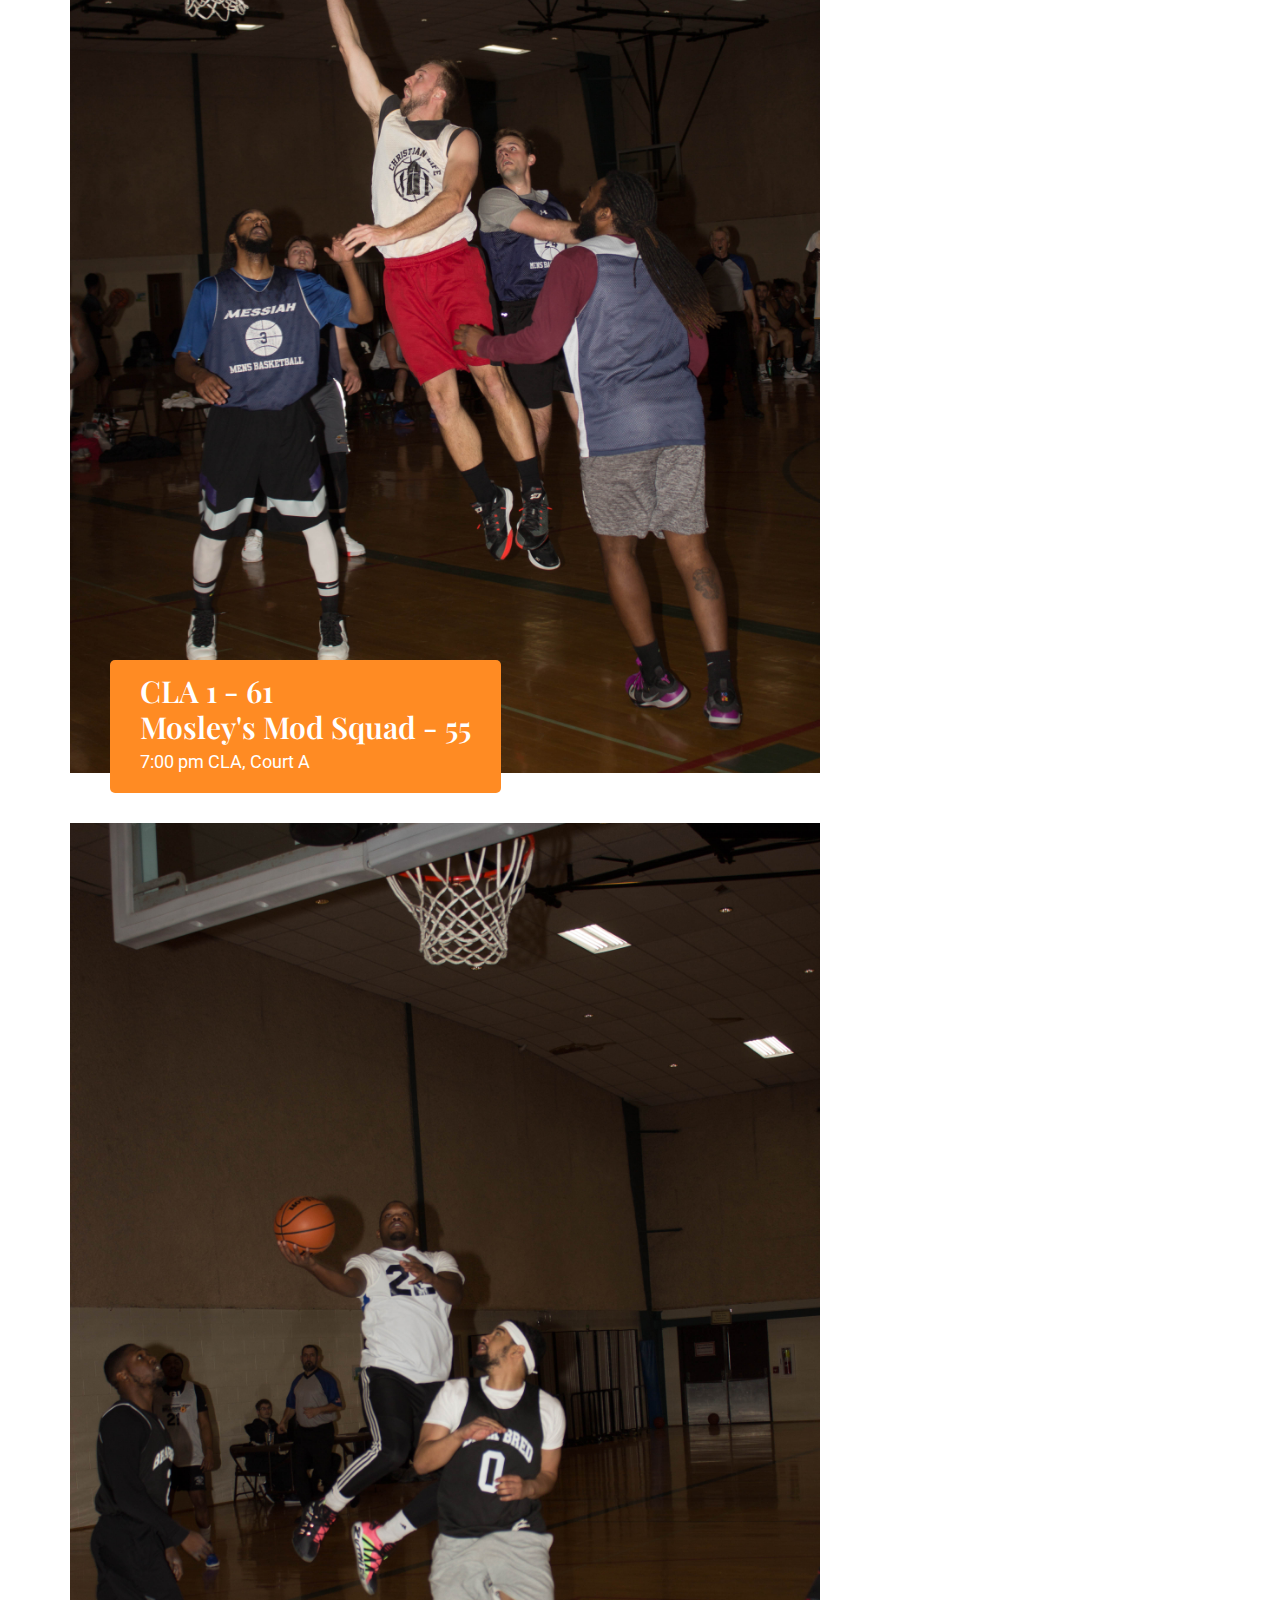
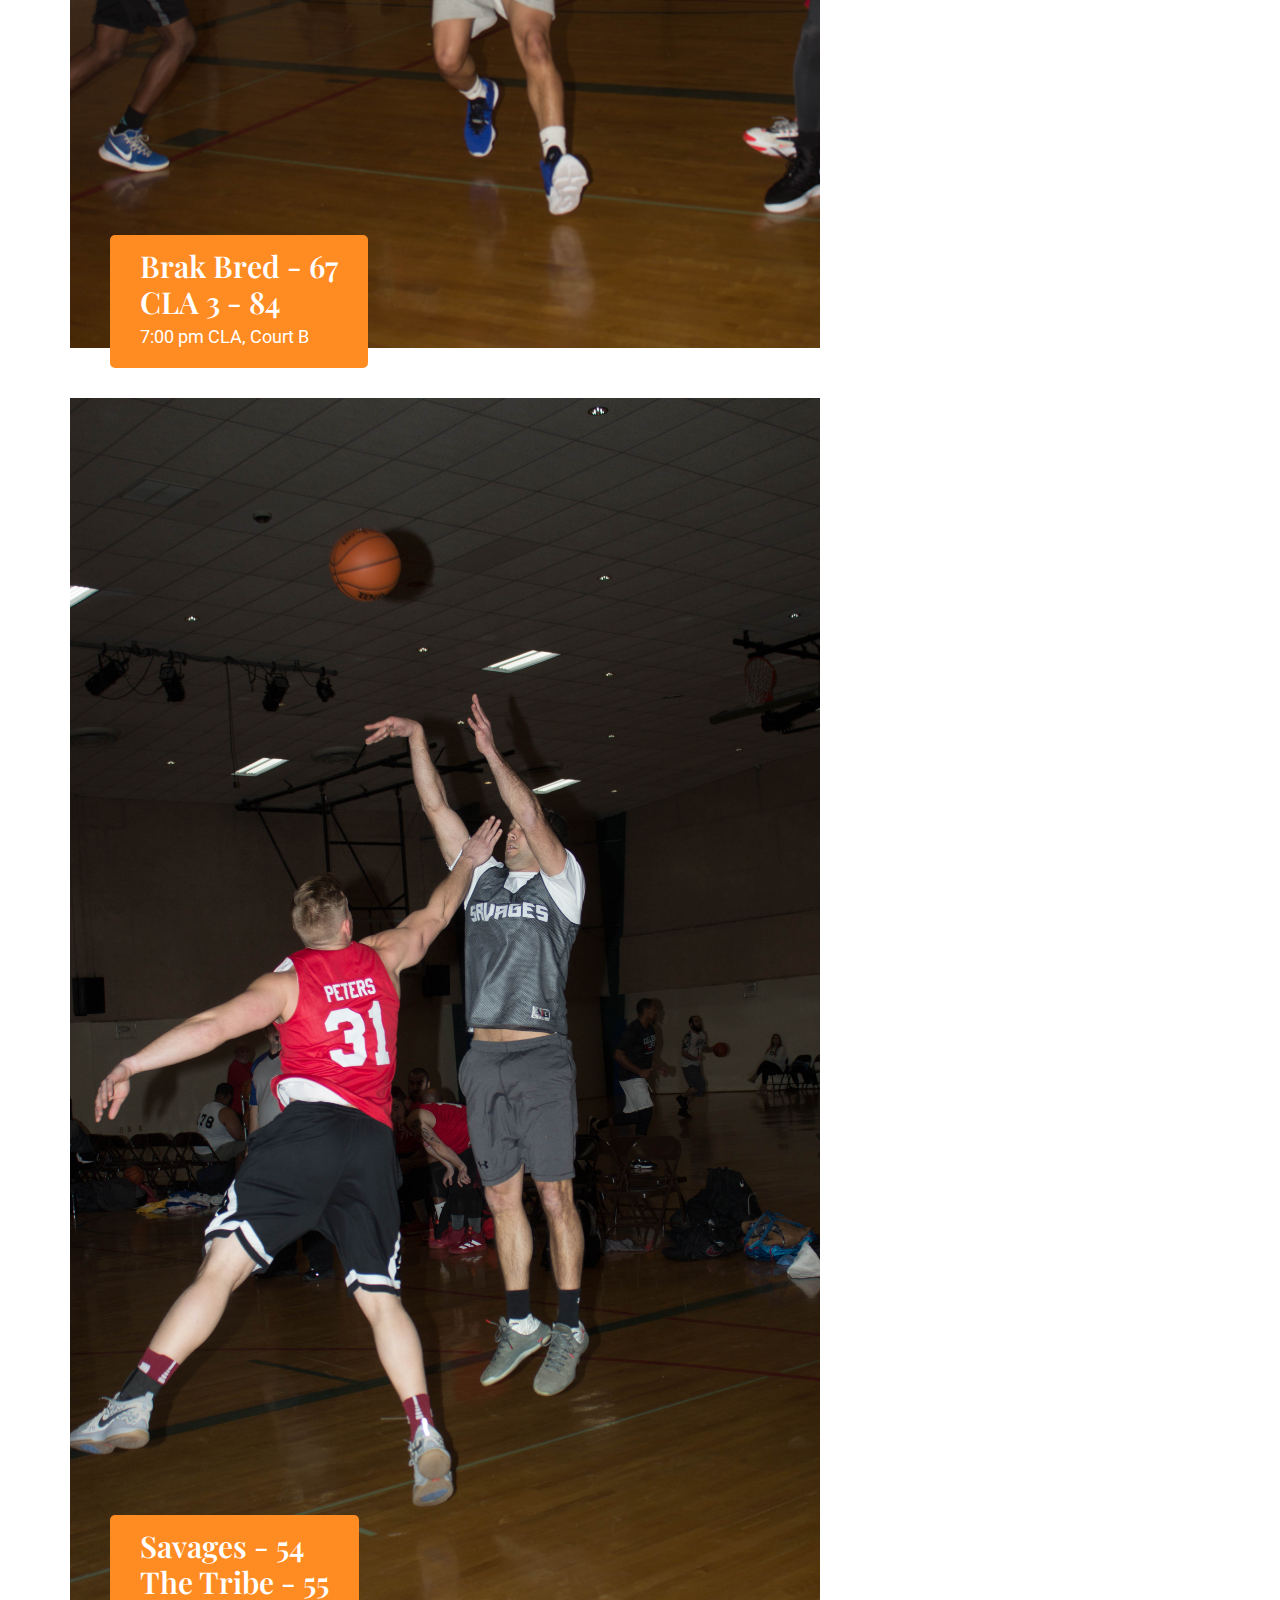
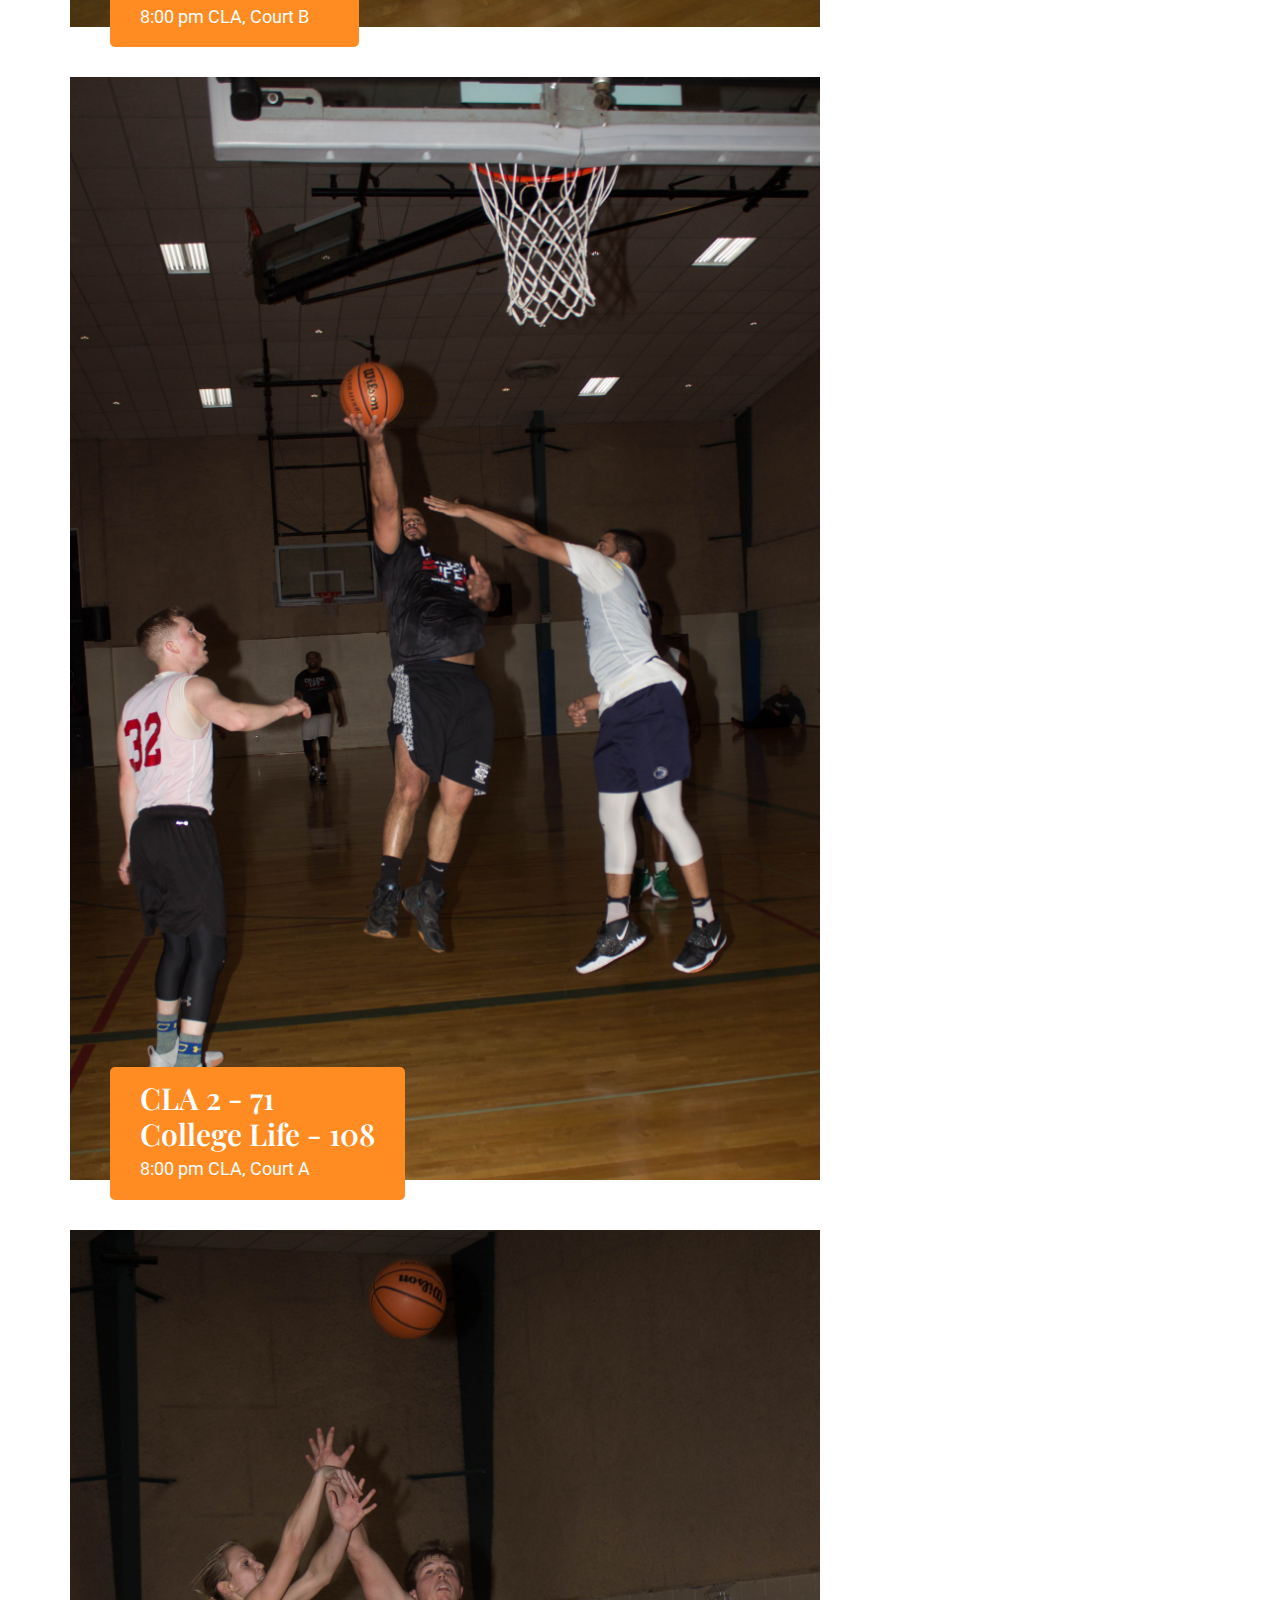
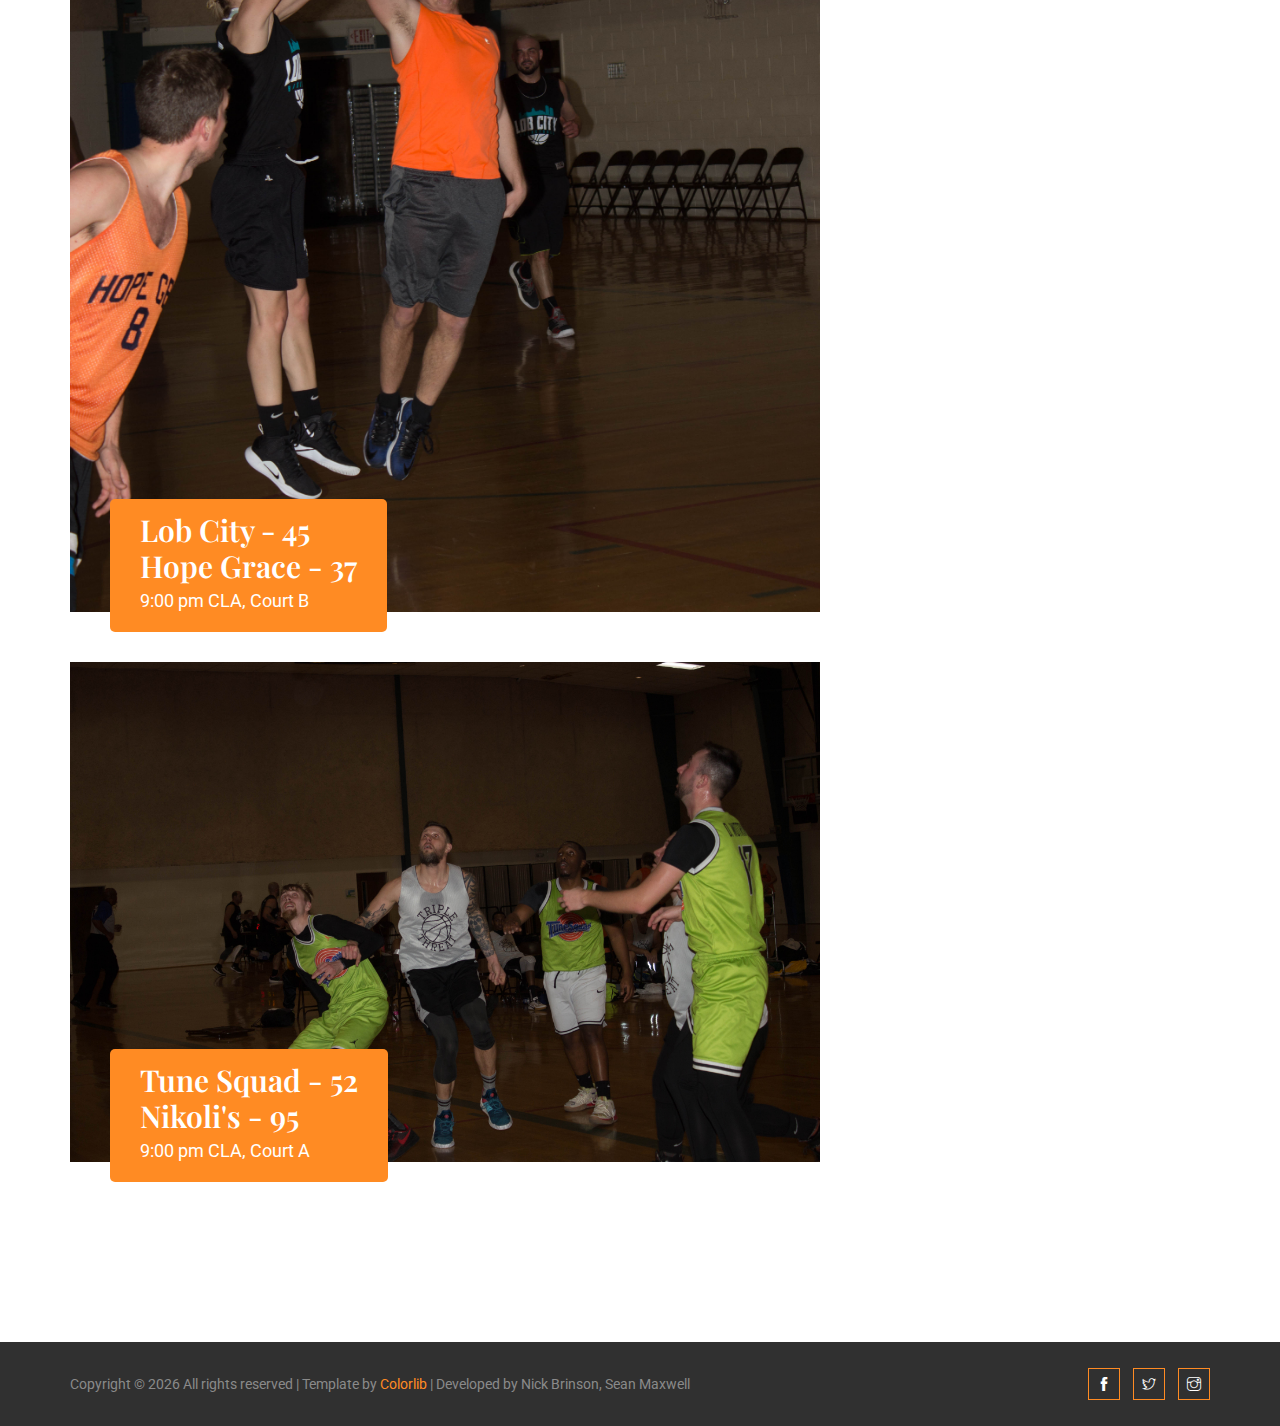
==== commit d2d2bdeb: "Update schedule" ====
--- a/basketball/standings-results.html
+++ b/basketball/standings-results.html
@@ -184,7 +184,7 @@
 
                         <article class="blog_item">
                             <div class="blog_item_img">
-                                <img class="card-img rounded-0" src="https://drive.google.com/file/d/1QXdTaLym0G3E4FPD-cwgmtsUOlUgceta/view?usp=sharing" alt="">
+                                <img class="card-img rounded-0" src="img/standings-results/sr_3.jpg" alt="">
                                 <div class="blog_item_date">
                                     <h3>CLA 1 - 61</h3>
                                     <h3>Mosley's Mod Squad - 55</h3>
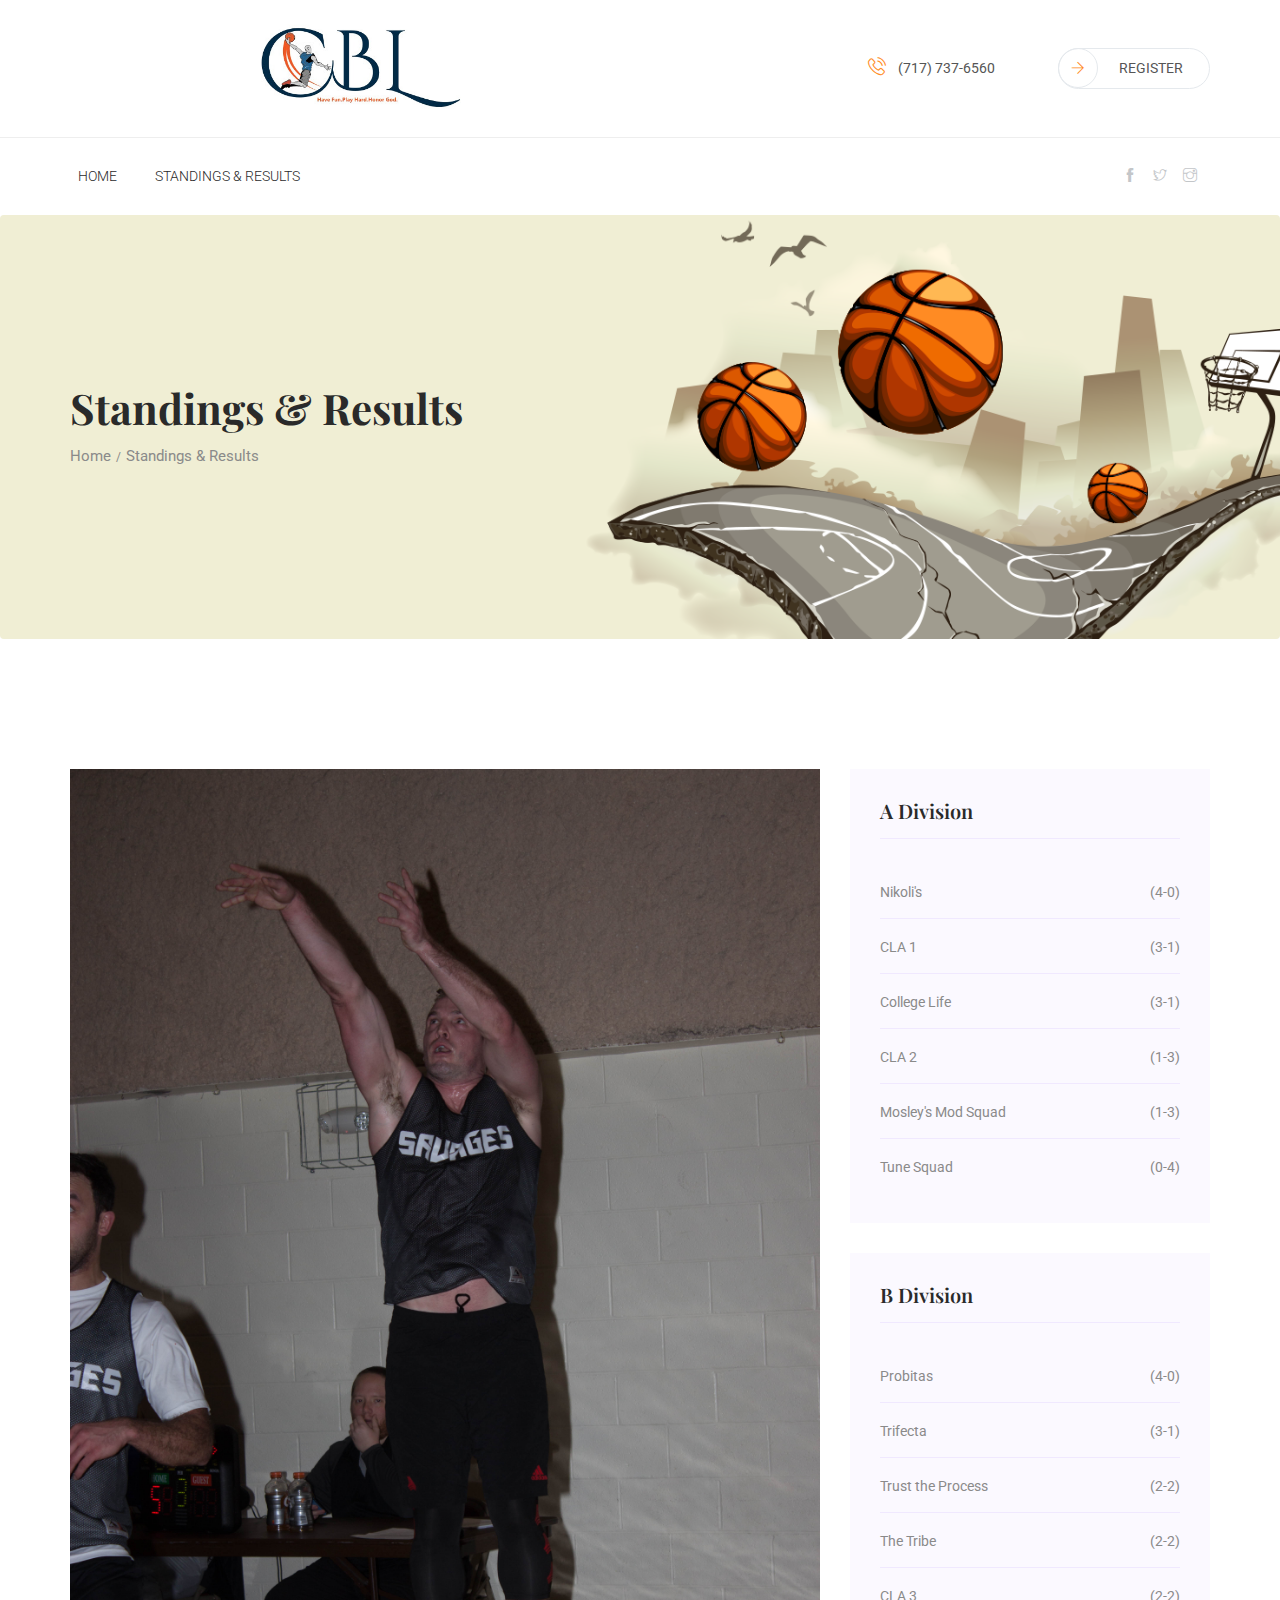
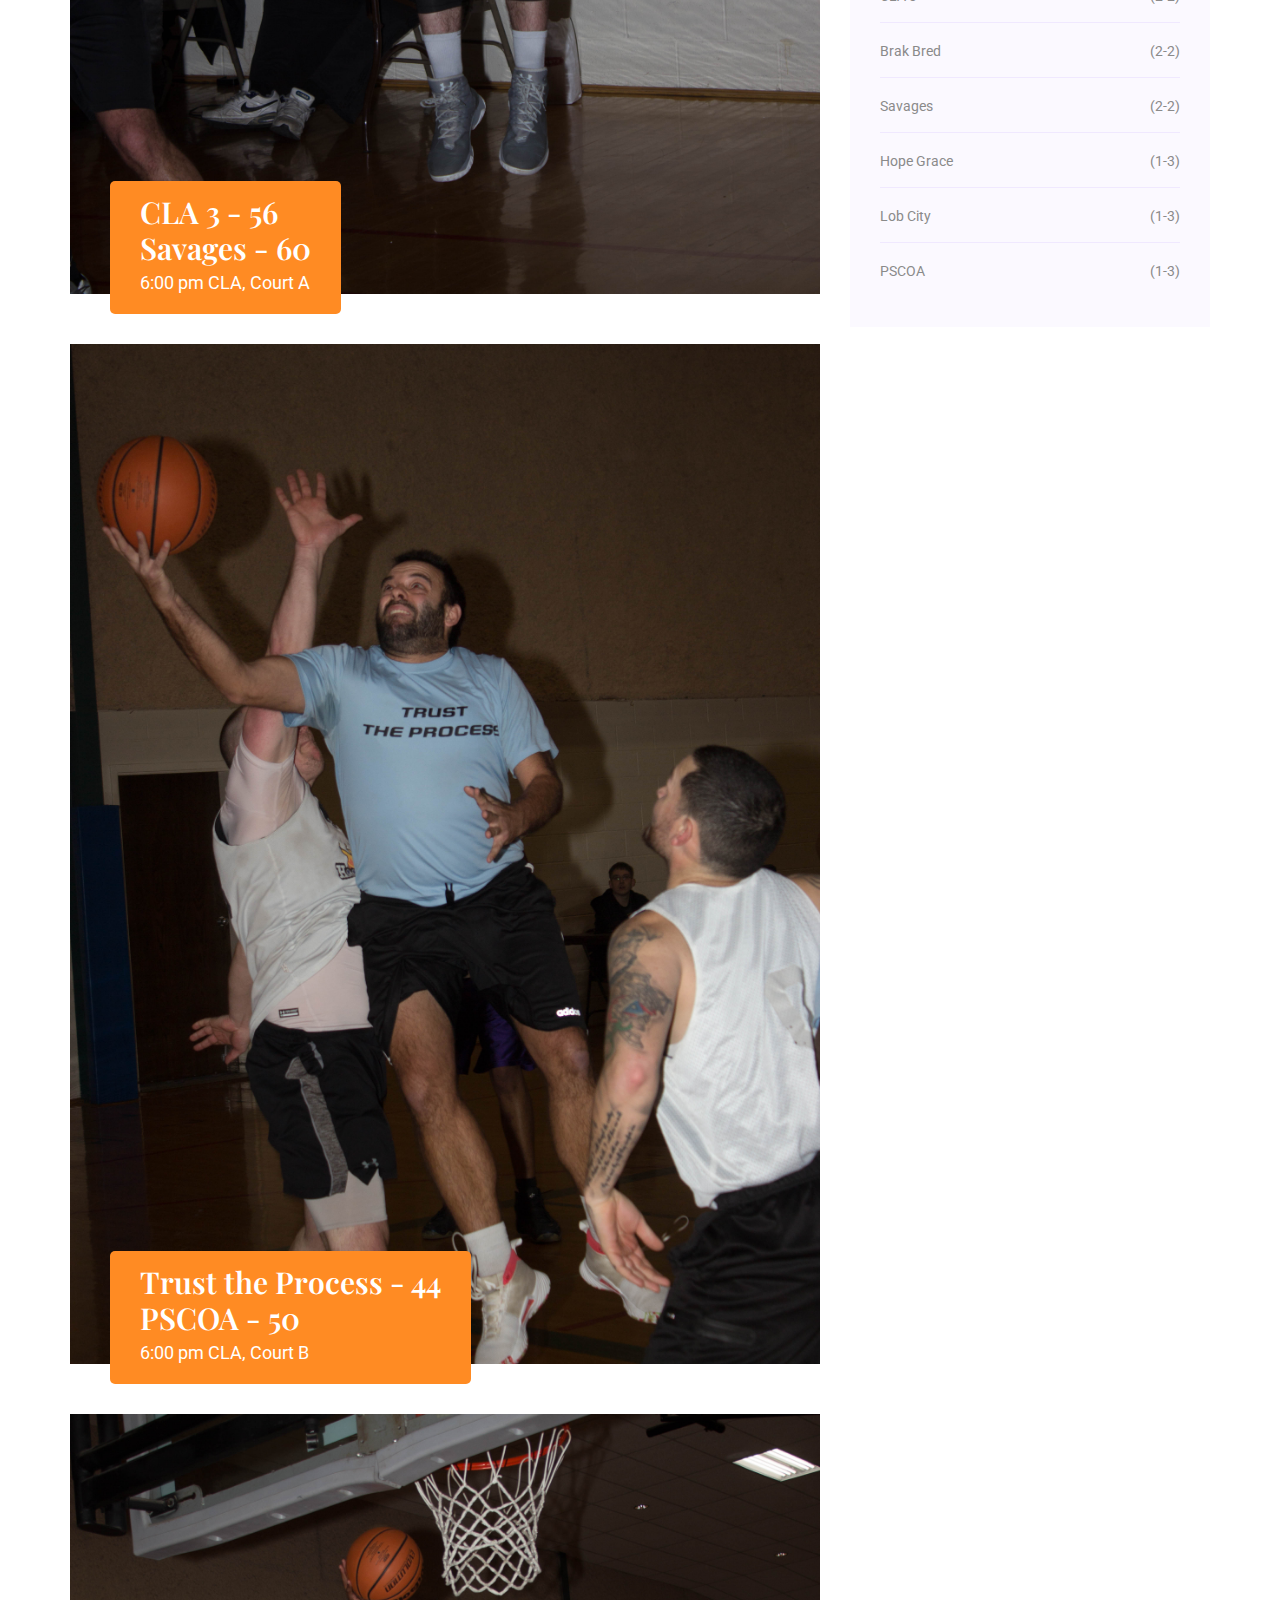
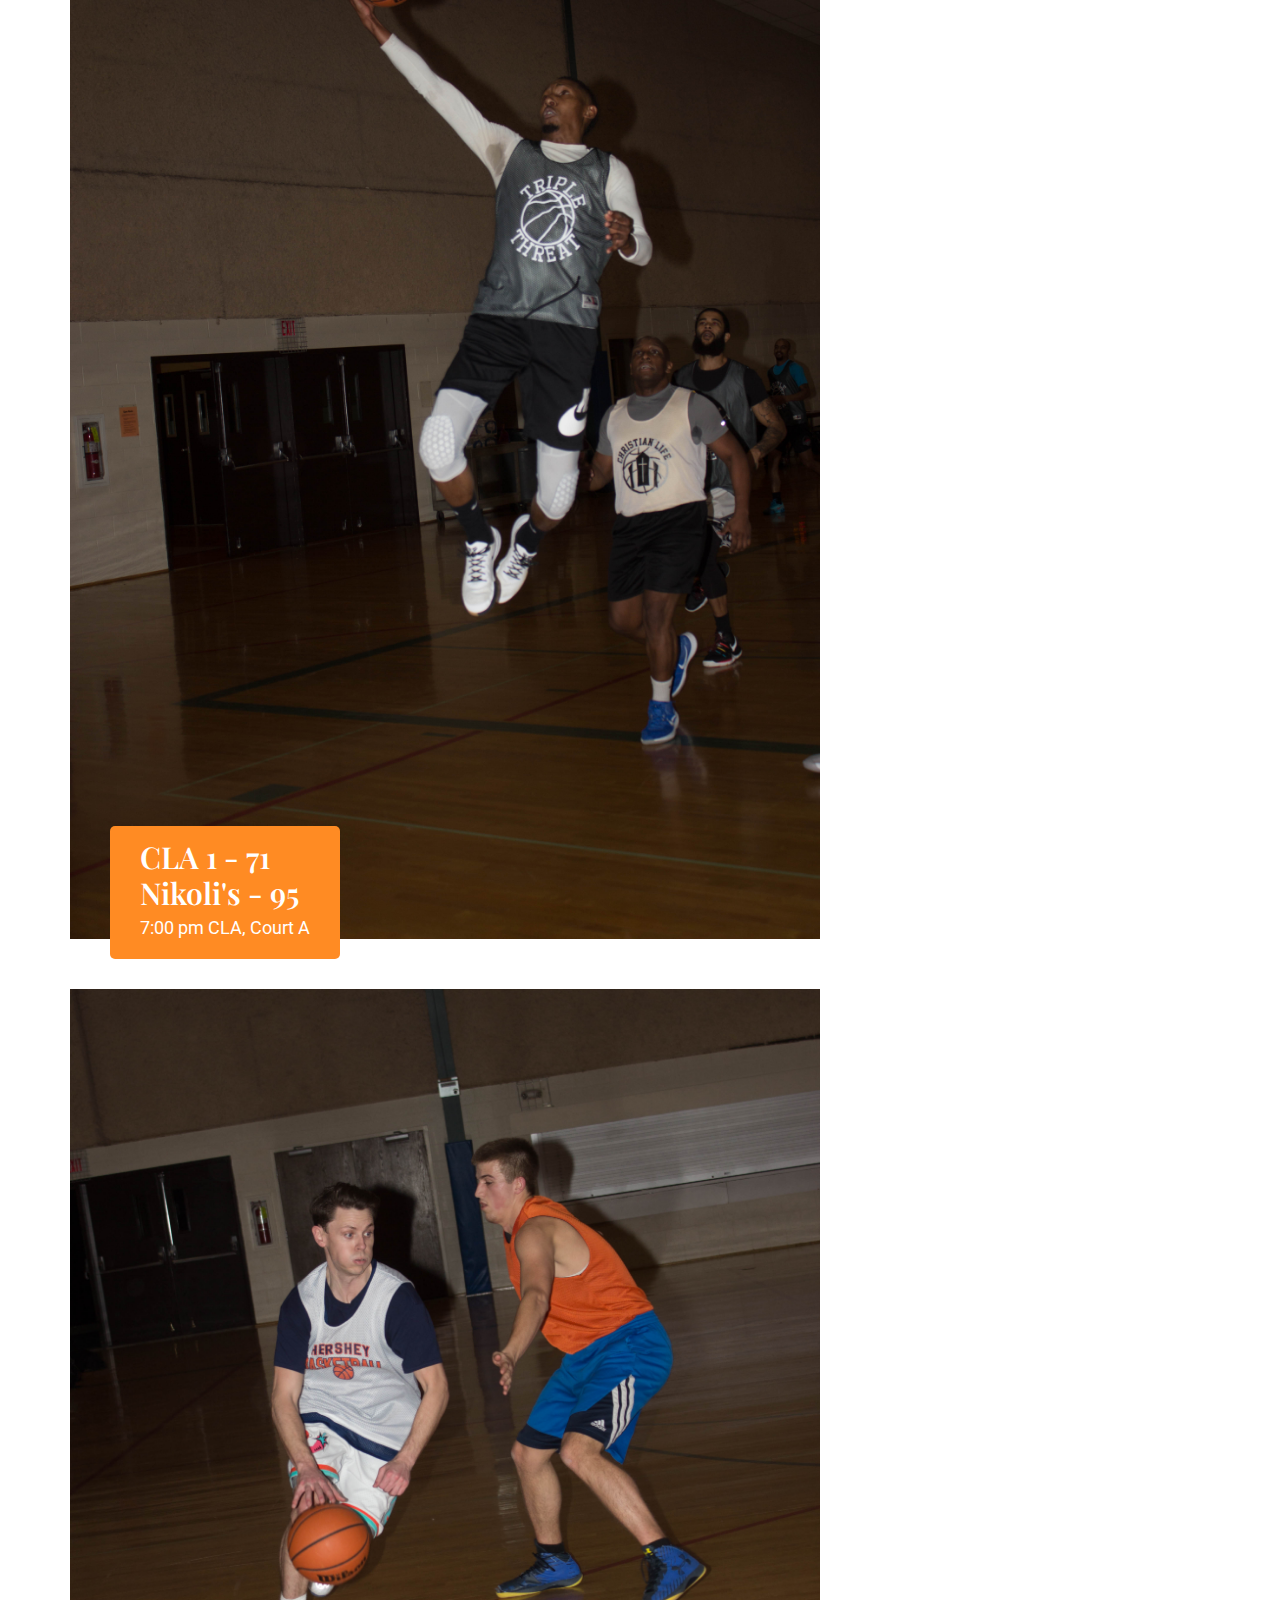
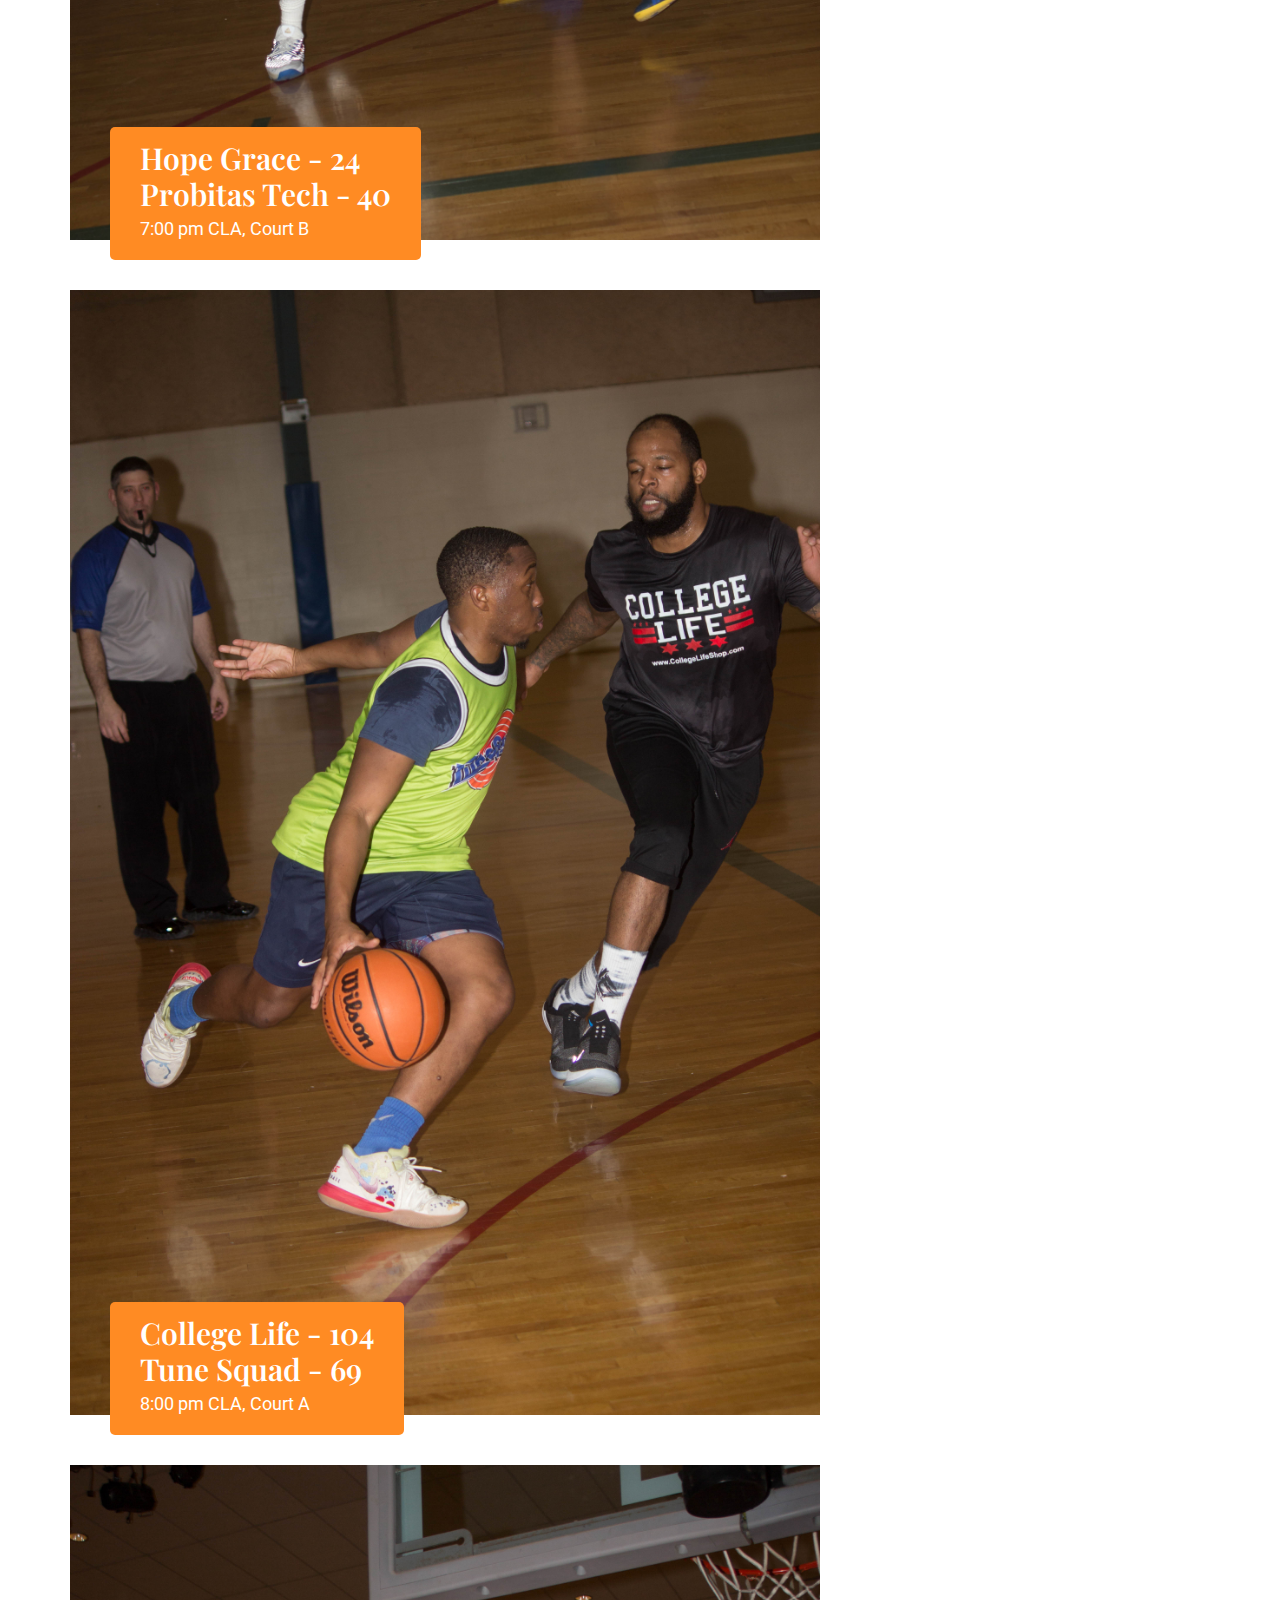
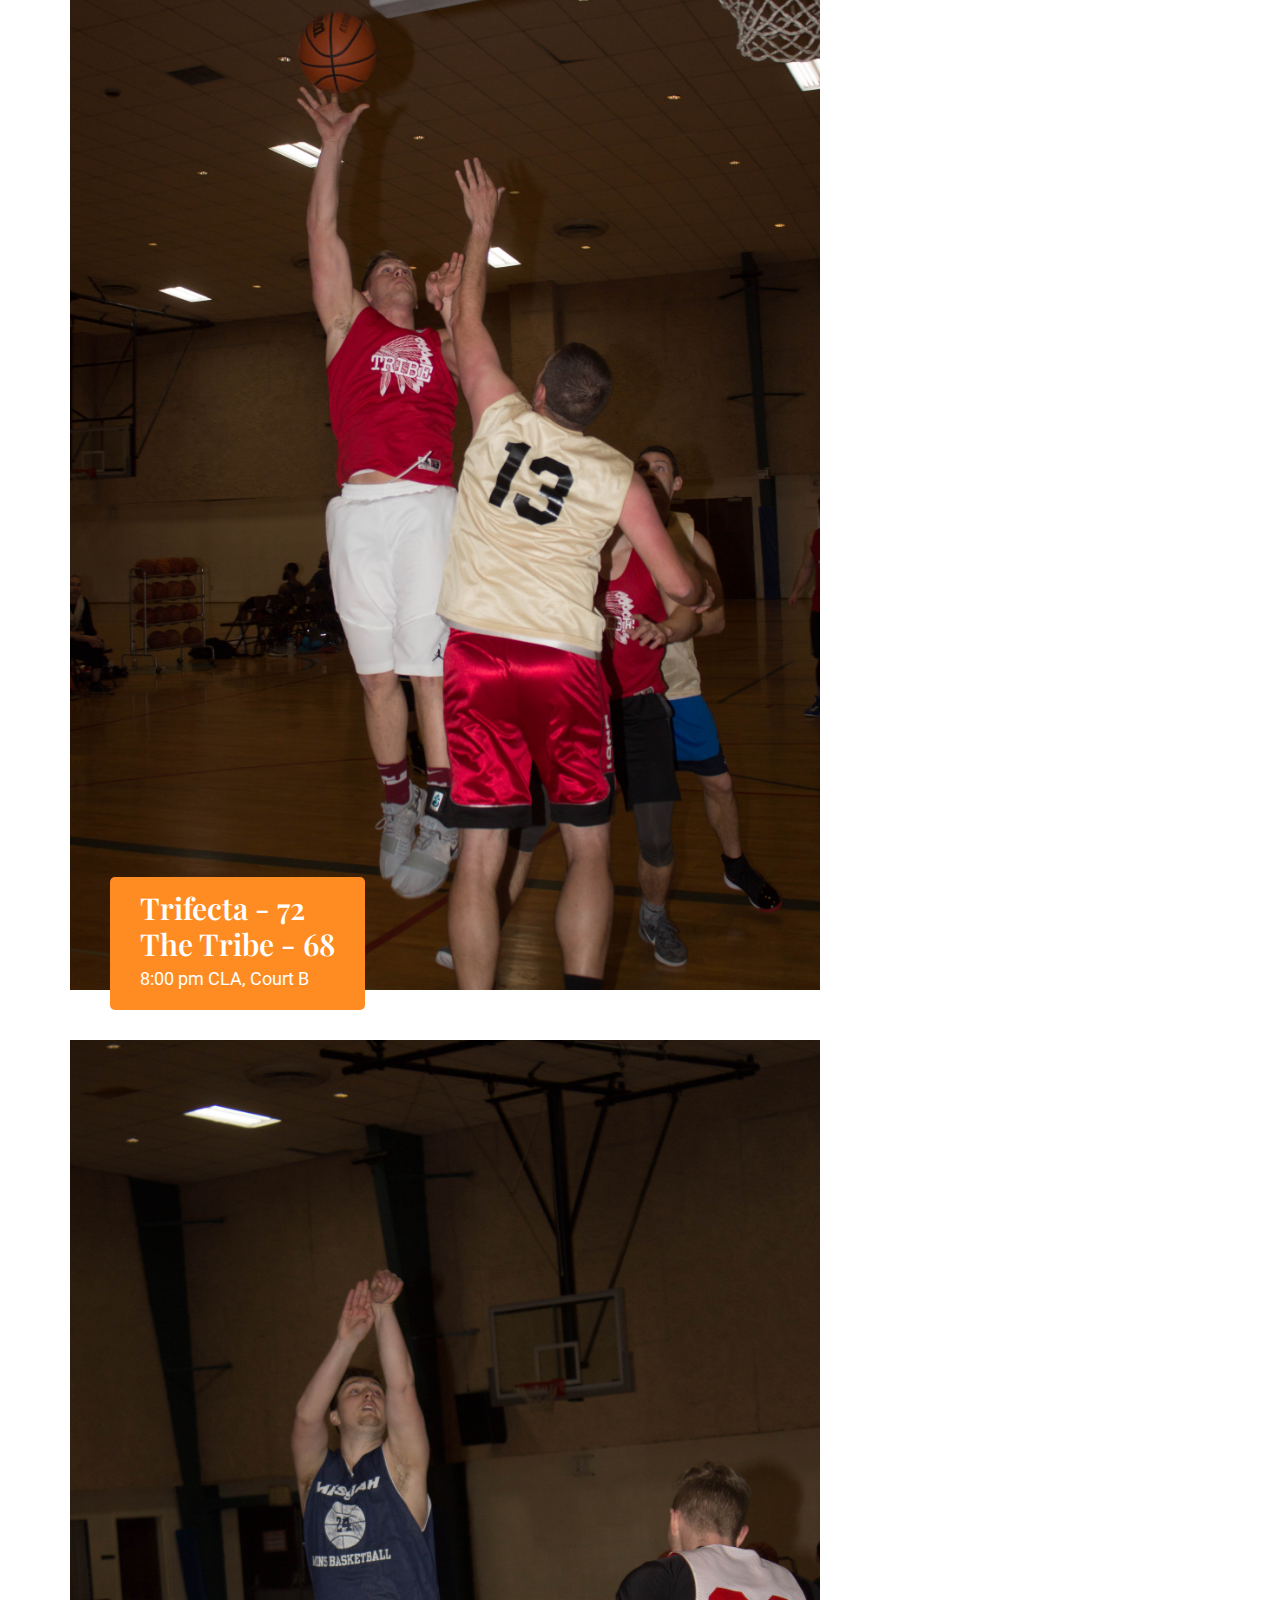
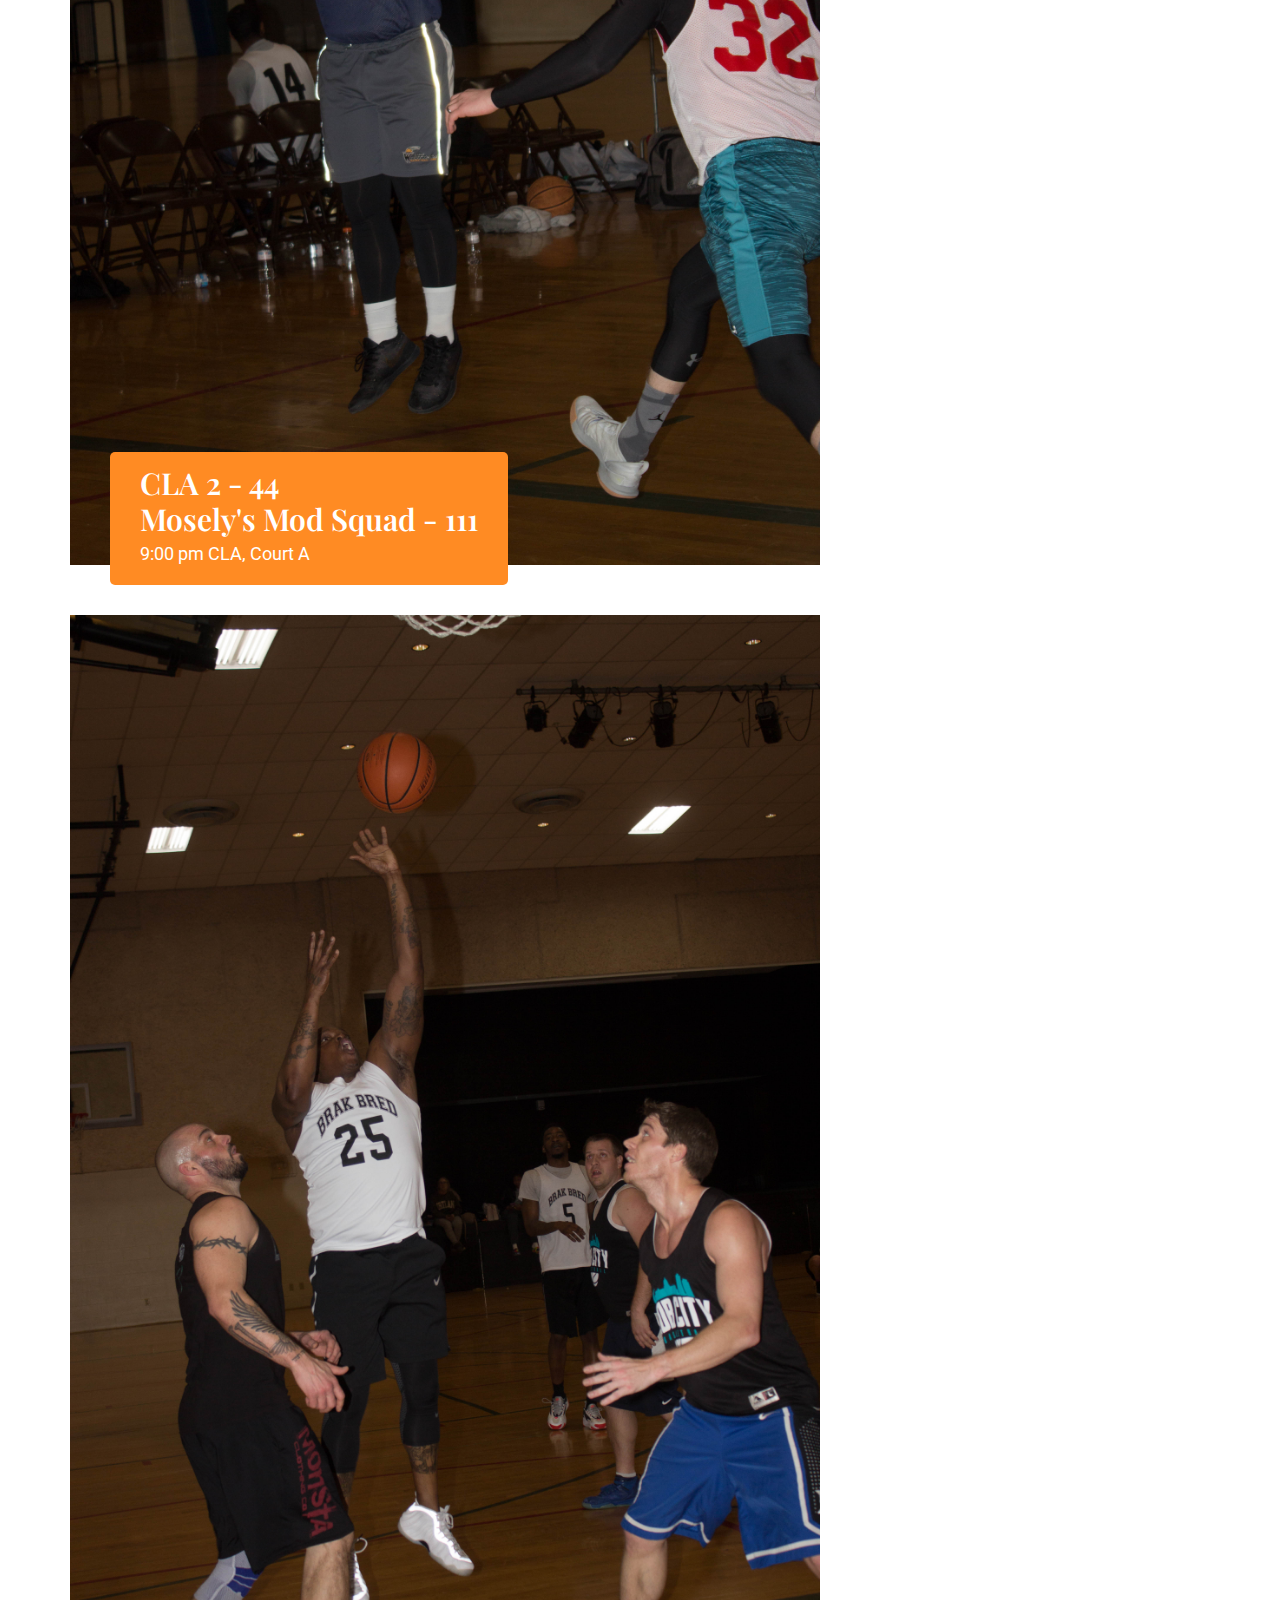
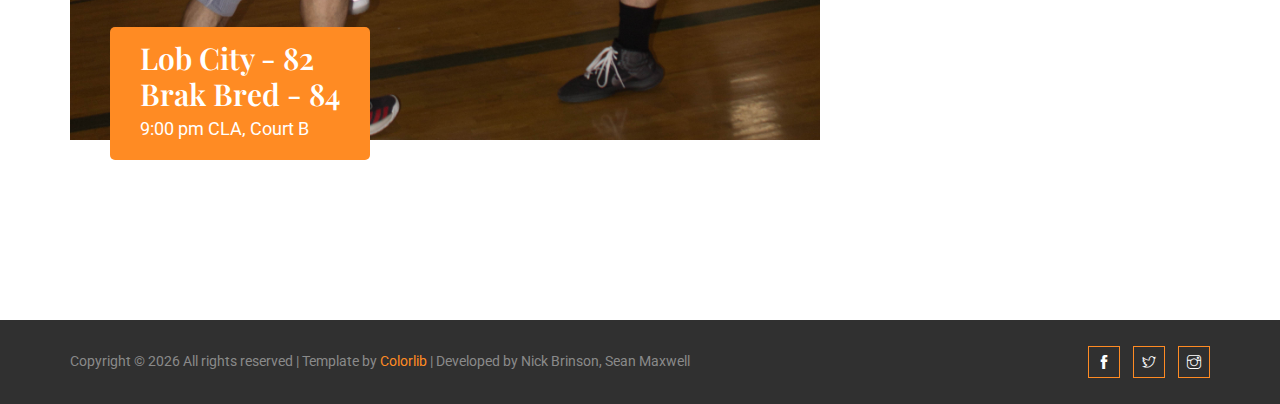
==== commit 396a5d0d: "update schedule" ====
--- a/basketball/standings-results.html
+++ b/basketball/standings-results.html
@@ -142,8 +142,30 @@
                             <div class="blog_item_img">
                                 <img class="card-img rounded-0" src="img/standings-results/sr_1.jpg" alt="">
                                 <div class="blog_item_date">
-                                    <h3>Probitas Tech - 53</h3>
-                                    <h3>PSCOA - 42</h3>
+                                    <h3>CLA 3 - 56</h3>
+                                    <h3>Savages - 60</h3>
+                                    <p>6:00 pm CLA, Court A</p>
+                                </div>
+                            </div>
+
+                            <!-- <div class="blog_details">
+                                <a class="d-inline-block" href="single-blog.html">
+                                    <h2>Google inks pact for new 35-storey office</h2>
+                                </a>
+                                <p>That dominion stars lights dominion divide years for fourth have don't stars is that he earth it first without heaven in place seed it second morning saying.</p>
+                                <ul class="blog-info-link">
+                                    <li><a href="#"><i class="far fa-user"></i> Travel, Lifestyle</a></li>
+                                    <li><a href="#"><i class="far fa-comments"></i> 03 Comments</a></li>
+                                </ul>
+                            </div> -->
+                        </article>
+
+                        <article class="blog_item">
+                            <div class="blog_item_img">
+                                <img class="card-img rounded-0" src="img/standings-results/sr_2.jpg" alt="">
+                                <div class="blog_item_date">
+                                    <h3>Trust the Process - 44</h3>
+                                    <h3>PSCOA - 50</h3>
                                     <p>6:00 pm CLA, Court B</p>
                                 </div>
                             </div>
@@ -162,32 +184,10 @@
 
                         <article class="blog_item">
                             <div class="blog_item_img">
-                                <img class="card-img rounded-0" src="img/standings-results/sr_2.jpg" alt="">
-                                <div class="blog_item_date">
-                                    <h3>Trust the Process - 68</h3>
-                                    <h3>Trifecta - 79</h3>
-                                    <p>6:00 pm CLA, Court A</p>
-                                </div>
-                            </div>
-
-                            <!-- <div class="blog_details">
-                                <a class="d-inline-block" href="single-blog.html">
-                                    <h2>Google inks pact for new 35-storey office</h2>
-                                </a>
-                                <p>That dominion stars lights dominion divide years for fourth have don't stars is that he earth it first without heaven in place seed it second morning saying.</p>
-                                <ul class="blog-info-link">
-                                    <li><a href="#"><i class="far fa-user"></i> Travel, Lifestyle</a></li>
-                                    <li><a href="#"><i class="far fa-comments"></i> 03 Comments</a></li>
-                                </ul>
-                            </div> -->
-                        </article>
-
-                        <article class="blog_item">
-                            <div class="blog_item_img">
                                 <img class="card-img rounded-0" src="img/standings-results/sr_3.jpg" alt="">
                                 <div class="blog_item_date">
-                                    <h3>CLA 1 - 61</h3>
-                                    <h3>Mosley's Mod Squad - 55</h3>
+                                    <h3>CLA 1 - 71</h3>
+                                    <h3>Nikoli's - 95</h3>
                                     <p>7:00 pm CLA, Court A</p>
                                 </div>
                             </div>
@@ -208,8 +208,8 @@
                             <div class="blog_item_img">
                                 <img class="card-img rounded-0" src="img/standings-results/sr_4.jpg" alt="">
                                 <div class="blog_item_date">
-                                    <h3>Brak Bred - 67</h3>
-                                    <h3>CLA 3 - 84</h3>
+                                    <h3>Hope Grace - 24</h3>
+                                    <h3>Probitas Tech - 40</h3>
                                     <p>7:00 pm CLA, Court B</p>
                                 </div>
                             </div>
@@ -230,8 +230,30 @@
                             <div class="blog_item_img">
                                 <img class="card-img rounded-0" src="img/standings-results/sr_5.jpg" alt="">
                                 <div class="blog_item_date">
-                                    <h3>Savages - 54</h3>
-                                    <h3>The Tribe - 55</h3>
+                                    <h3>College Life - 104</h3>
+                                    <h3>Tune Squad - 69</h3>
+                                    <p>8:00 pm CLA, Court A</p>
+                                </div>
+                            </div>
+
+                            <!-- <div class="blog_details">
+                                <a class="d-inline-block" href="single-blog.html">
+                                    <h2>Google inks pact for new 35-storey office</h2>
+                                </a>
+                                <p>That dominion stars lights dominion divide years for fourth have don't stars is that he earth it first without heaven in place seed it second morning saying.</p>
+                                <ul class="blog-info-link">
+                                    <li><a href="#"><i class="far fa-user"></i> Travel, Lifestyle</a></li>
+                                    <li><a href="#"><i class="far fa-comments"></i> 03 Comments</a></li>
+                                </ul>
+                            </div> -->
+                        </article>
+
+                        <article class="blog_item">
+                            <div class="blog_item_img">
+                                <img class="card-img rounded-0" src="img/standings-results/sr_6.jpg" alt="">
+                                <div class="blog_item_date">
+                                    <h3>Trifecta - 72</h3>
+                                    <h3>The Tribe - 68</h3>
                                     <p>8:00 pm CLA, Court B</p>
                                 </div>
                             </div>
@@ -250,55 +272,33 @@
 
                         <article class="blog_item">
                             <div class="blog_item_img">
-                                <img class="card-img rounded-0" src="img/standings-results/sr_6.jpg" alt="">
-                                <div class="blog_item_date">
-                                    <h3>CLA 2 - 71</h3>
-                                    <h3>College Life - 108</h3>
-                                    <p>8:00 pm CLA, Court A</p>
-                                </div>
-                            </div>
-
-                            <!-- <div class="blog_details">
-                                <a class="d-inline-block" href="single-blog.html">
-                                    <h2>Google inks pact for new 35-storey office</h2>
-                                </a>
-                                <p>That dominion stars lights dominion divide years for fourth have don't stars is that he earth it first without heaven in place seed it second morning saying.</p>
-                                <ul class="blog-info-link">
-                                    <li><a href="#"><i class="far fa-user"></i> Travel, Lifestyle</a></li>
-                                    <li><a href="#"><i class="far fa-comments"></i> 03 Comments</a></li>
-                                </ul>
-                            </div> -->
-                        </article>
-
-                        <article class="blog_item">
-                            <div class="blog_item_img">
                                 <img class="card-img rounded-0" src="img/standings-results/sr_7.jpg" alt="">
                                 <div class="blog_item_date">
-                                    <h3>Lob City - 45</h3>
-                                    <h3>Hope Grace - 37</h3>
+                                    <h3>CLA 2 - 44</h3>
+                                    <h3>Mosely's Mod Squad - 111</h3>
+                                    <p>9:00 pm CLA, Court A</p>
+                                </div>
+                            </div>
+
+                            <!-- <div class="blog_details">
+                                <a class="d-inline-block" href="single-blog.html">
+                                    <h2>Google inks pact for new 35-storey office</h2>
+                                </a>
+                                <p>That dominion stars lights dominion divide years for fourth have don't stars is that he earth it first without heaven in place seed it second morning saying.</p>
+                                <ul class="blog-info-link">
+                                    <li><a href="#"><i class="far fa-user"></i> Travel, Lifestyle</a></li>
+                                    <li><a href="#"><i class="far fa-comments"></i> 03 Comments</a></li>
+                                </ul>
+                            </div> -->
+                        </article>
+
+                        <article class="blog_item">
+                            <div class="blog_item_img">
+                                <img class="card-img rounded-0" src="img/standings-results/sr_8.jpg" alt="">
+                                <div class="blog_item_date">
+                                    <h3>Lob City - 82</h3>
+                                    <h3>Brak Bred - 84</h3>
                                     <p>9:00 pm CLA, Court B</p>
-                                </div>
-                            </div>
-
-                            <!-- <div class="blog_details">
-                                <a class="d-inline-block" href="single-blog.html">
-                                    <h2>Google inks pact for new 35-storey office</h2>
-                                </a>
-                                <p>That dominion stars lights dominion divide years for fourth have don't stars is that he earth it first without heaven in place seed it second morning saying.</p>
-                                <ul class="blog-info-link">
-                                    <li><a href="#"><i class="far fa-user"></i> Travel, Lifestyle</a></li>
-                                    <li><a href="#"><i class="far fa-comments"></i> 03 Comments</a></li>
-                                </ul>
-                            </div> -->
-                        </article>
-
-                        <article class="blog_item">
-                            <div class="blog_item_img">
-                                <img class="card-img rounded-0" src="img/standings-results/sr_8.jpg" alt="">
-                                <div class="blog_item_date">
-                                    <h3>Tune Squad - 52</h3>
-                                    <h3>Nikoli's - 95</h3>
-                                    <p>9:00 pm CLA, Court A</p>
                                 </div>
                             </div>
 
@@ -359,37 +359,37 @@
                                 <li>
                                     <div href="#" class="d-flex">
                                         <p>Nikoli's</p>
-                                        <p>(3-0)</p>
+                                        <p>(4-0)</p>
                                     </div>
                                 </li>
                                 <li>
                                     <div href="#" class="d-flex">
                                         <p>CLA 1</p>
-                                        <p>(3-0)</p>
+                                        <p>(3-1)</p>
                                     </div>
                                 </li>
                                 <li>
                                     <div href="#" class="d-flex">
                                         <p>College Life</p>
-                                        <p>(2-1)</p>
+                                        <p>(3-1)</p>
                                     </div>
                                 </li>
                                 <li>
                                     <div href="#" class="d-flex">
                                         <p>CLA 2</p>
-                                        <p>(1-2)</p>
+                                        <p>(1-3)</p>
                                     </div>
                                 </li>
                                 <li>
                                     <div href="#" class="d-flex">
                                         <p>Mosley's Mod Squad</p>
-                                        <p>(0-3)</p>
+                                        <p>(1-3)</p>
                                     </div>
                                 </li>
                                 <li>
                                     <div href="#" class="d-flex">
                                         <p>Tune Squad</p>
-                                        <p>(0-3)</p>
+                                        <p>(0-4)</p>
                                     </div>
                                 </li>
                             </ul>
@@ -401,61 +401,61 @@
                                 <li>
                                     <div href="#" class="d-flex">
                                         <p>Probitas</p>
-                                        <p>(3-0)</p>
+                                        <p>(4-0)</p>
+                                    </div>
+                                </li>
+                                <li>
+                                    <div href="#" class="d-flex">
+                                        <p>Trifecta</p>
+                                        <p>(3-1)</p>
                                     </div>
                                 </li>
                                 <li>
                                     <div href="#" class="d-flex">
                                         <p>Trust the Process</p>
-                                        <p>(2-1)</p>
+                                        <p>(2-2)</p>
                                     </div>
                                 </li>
                                 <li>
                                     <div href="#" class="d-flex">
                                         <p>The Tribe</p>
-                                        <p>(2-1)</p>
+                                        <p>(2-2)</p>
                                     </div>
                                 </li>
                                 <li>
                                     <div href="#" class="d-flex">
                                         <p>CLA 3</p>
-                                        <p>(2-1)</p>
-                                    </div>
-                                </li>
-                                <li>
-                                    <div href="#" class="d-flex">
-                                        <p>Trifecta</p>
-                                        <p>(2-1)</p>
+                                        <p>(2-2)</p>
                                     </div>
                                 </li>
                                 <li>
                                     <div href="#" class="d-flex">
                                         <p>Brak Bred</p>
-                                        <p>(1-2)</p>
+                                        <p>(2-2)</p>
+                                    </div>
+                                </li>
+                                <li>
+                                    <div href="#" class="d-flex">
+                                        <p>Savages</p>
+                                        <p>(2-2)</p>
                                     </div>
                                 </li>
                                 <li>
                                     <div href="#" class="d-flex">
                                         <p>Hope Grace</p>
-                                        <p>(1-2)</p>
-                                    </div>
-                                </li>
-                                <li>
-                                    <div href="#" class="d-flex">
-                                        <p>Savages</p>
-                                        <p>(1-2)</p>
+                                        <p>(1-3)</p>
                                     </div>
                                 </li>
                                 <li>
                                     <div href="#" class="d-flex">
                                         <p>Lob City</p>
-                                        <p>(1-2)</p>
+                                        <p>(1-3)</p>
                                     </div>
                                 </li>
                                 <li>
                                     <div href="#" class="d-flex">
                                         <p>PSCOA</p>
-                                        <p>(0-3)</p>
+                                        <p>(1-3)</p>
                                     </div>
                                 </li>
                             </ul>
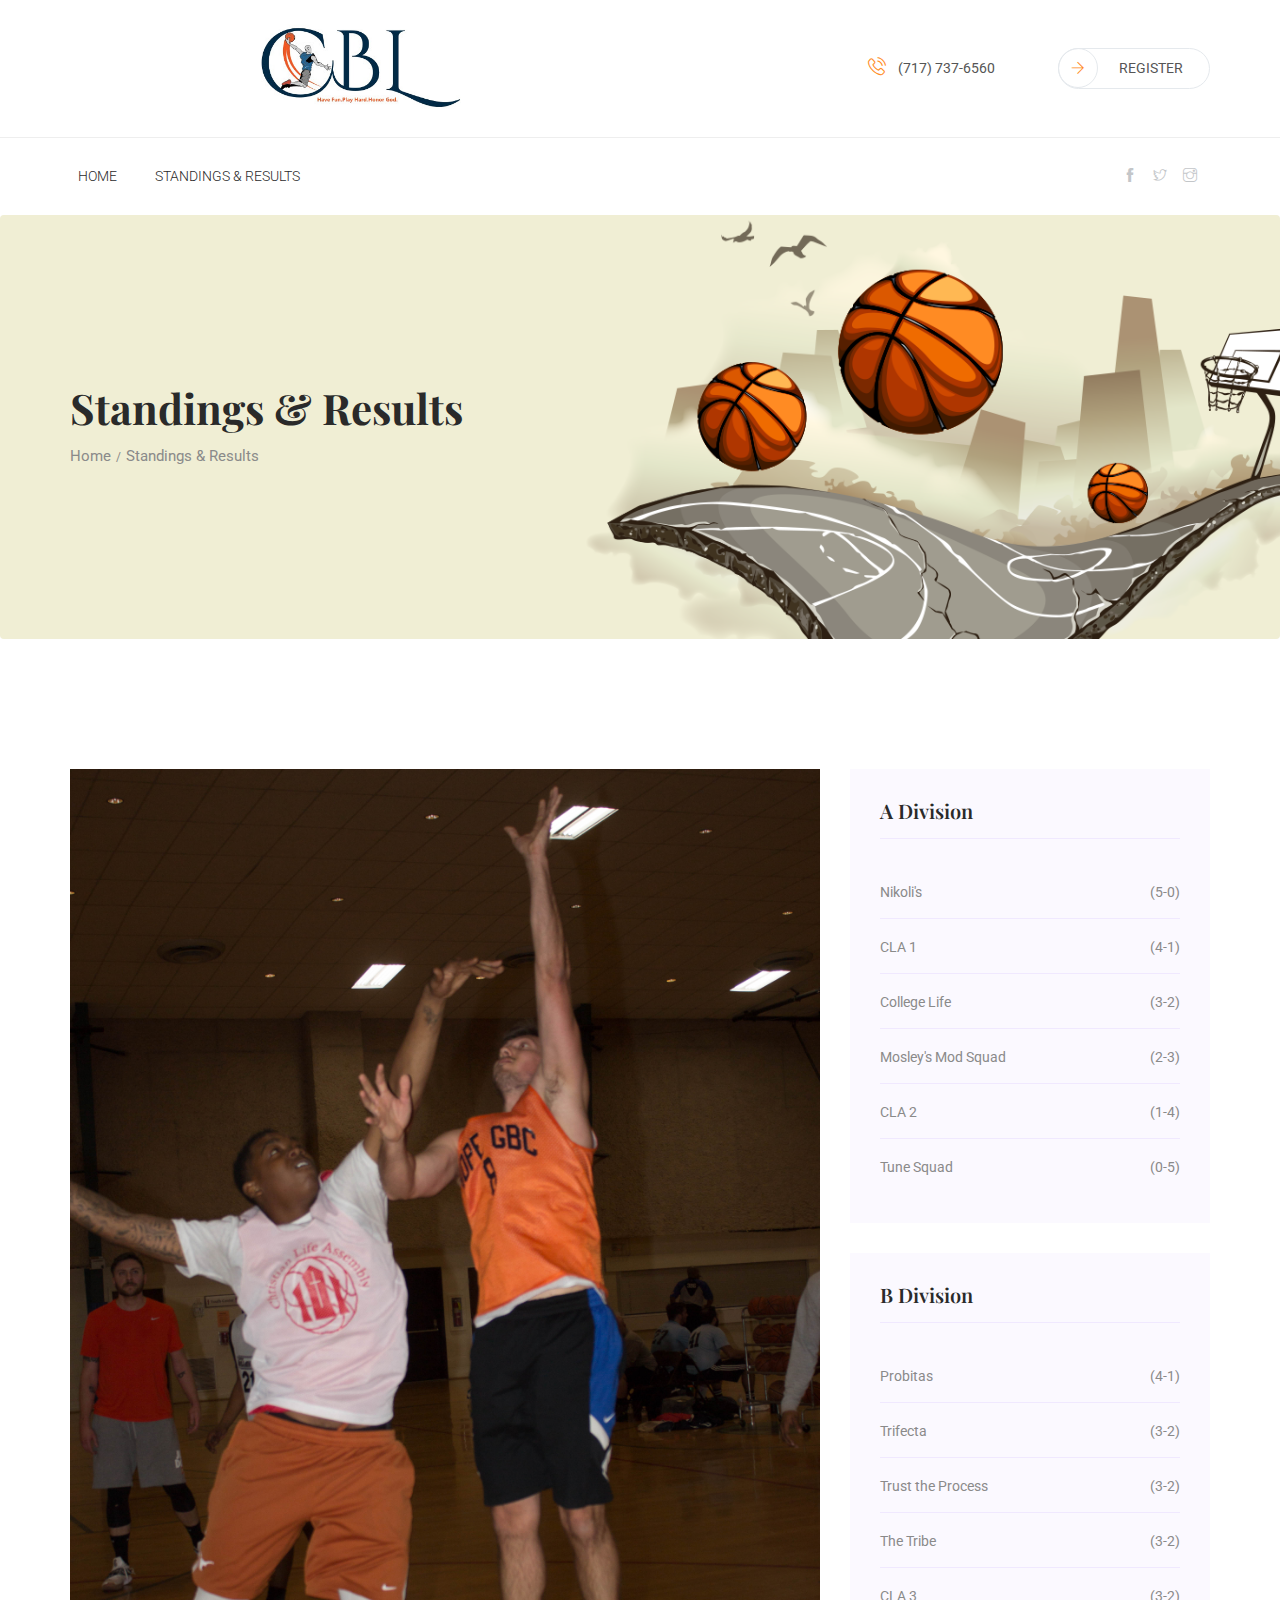
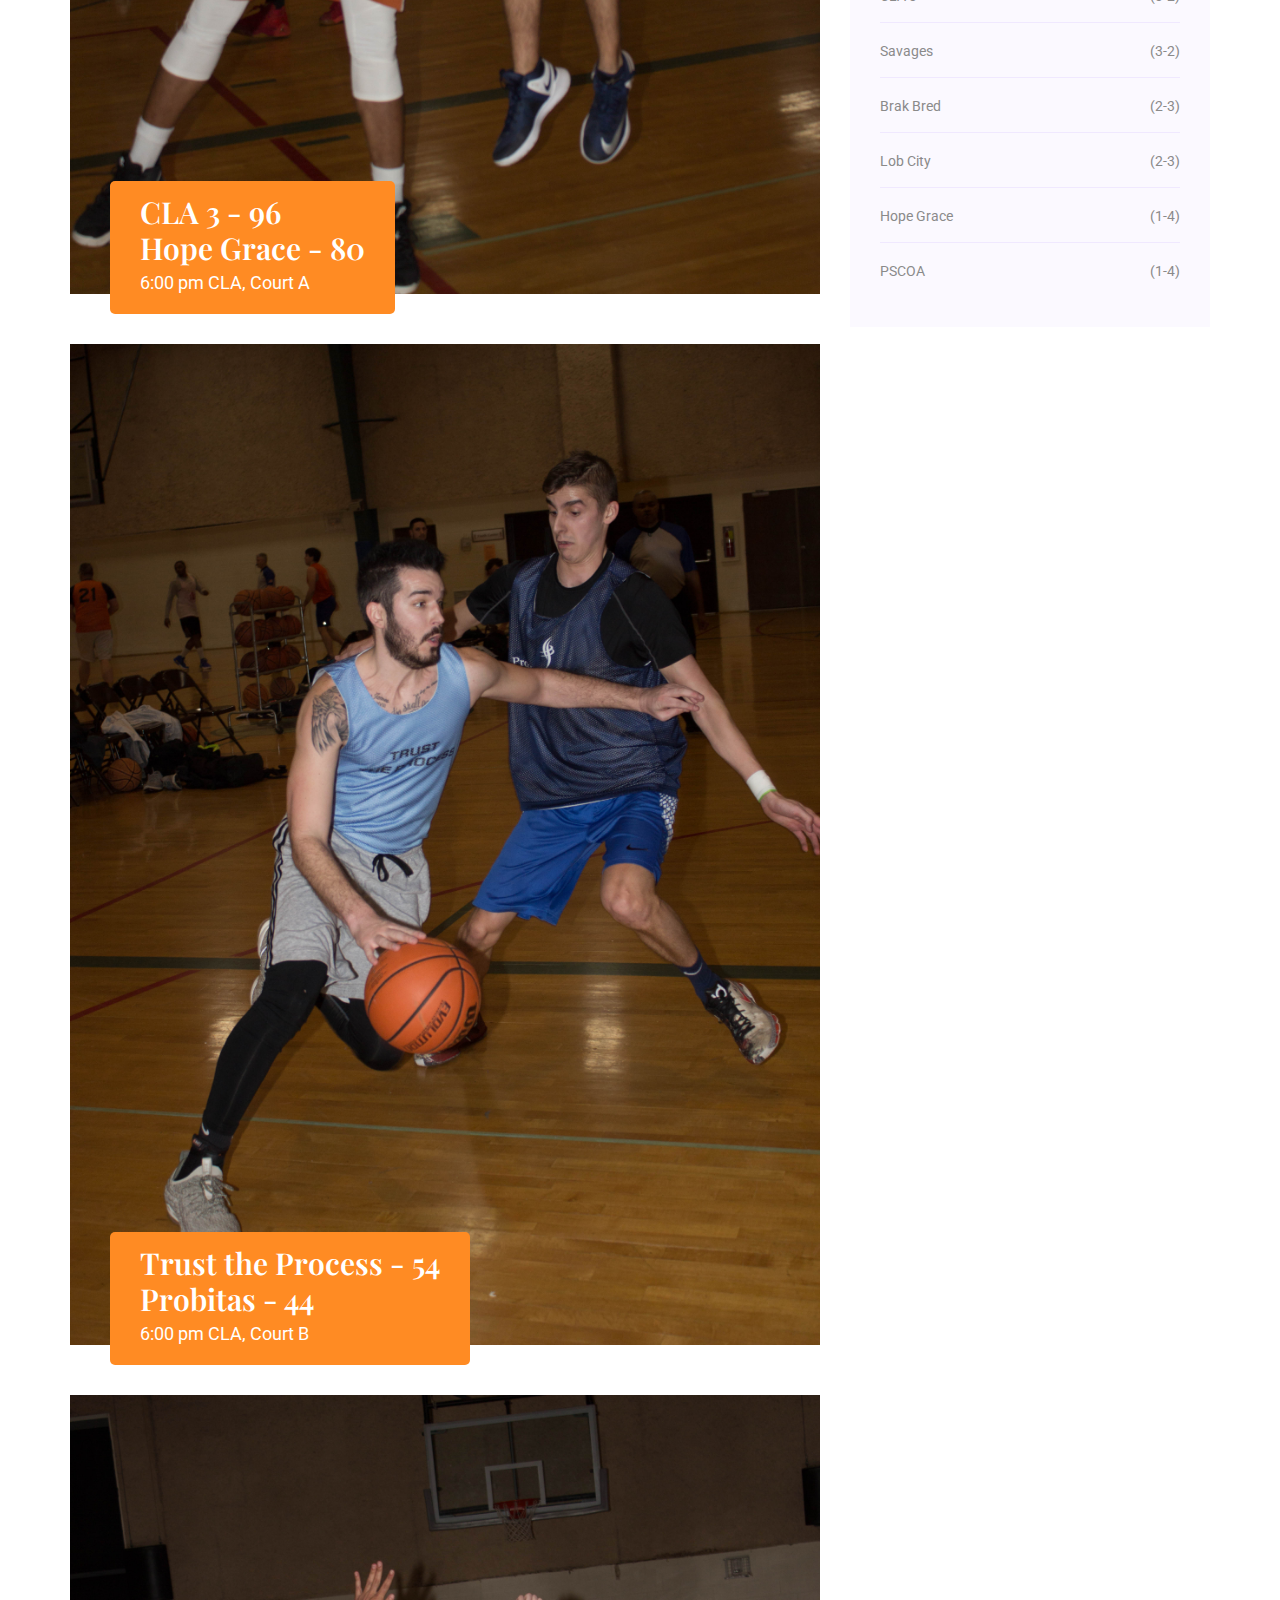
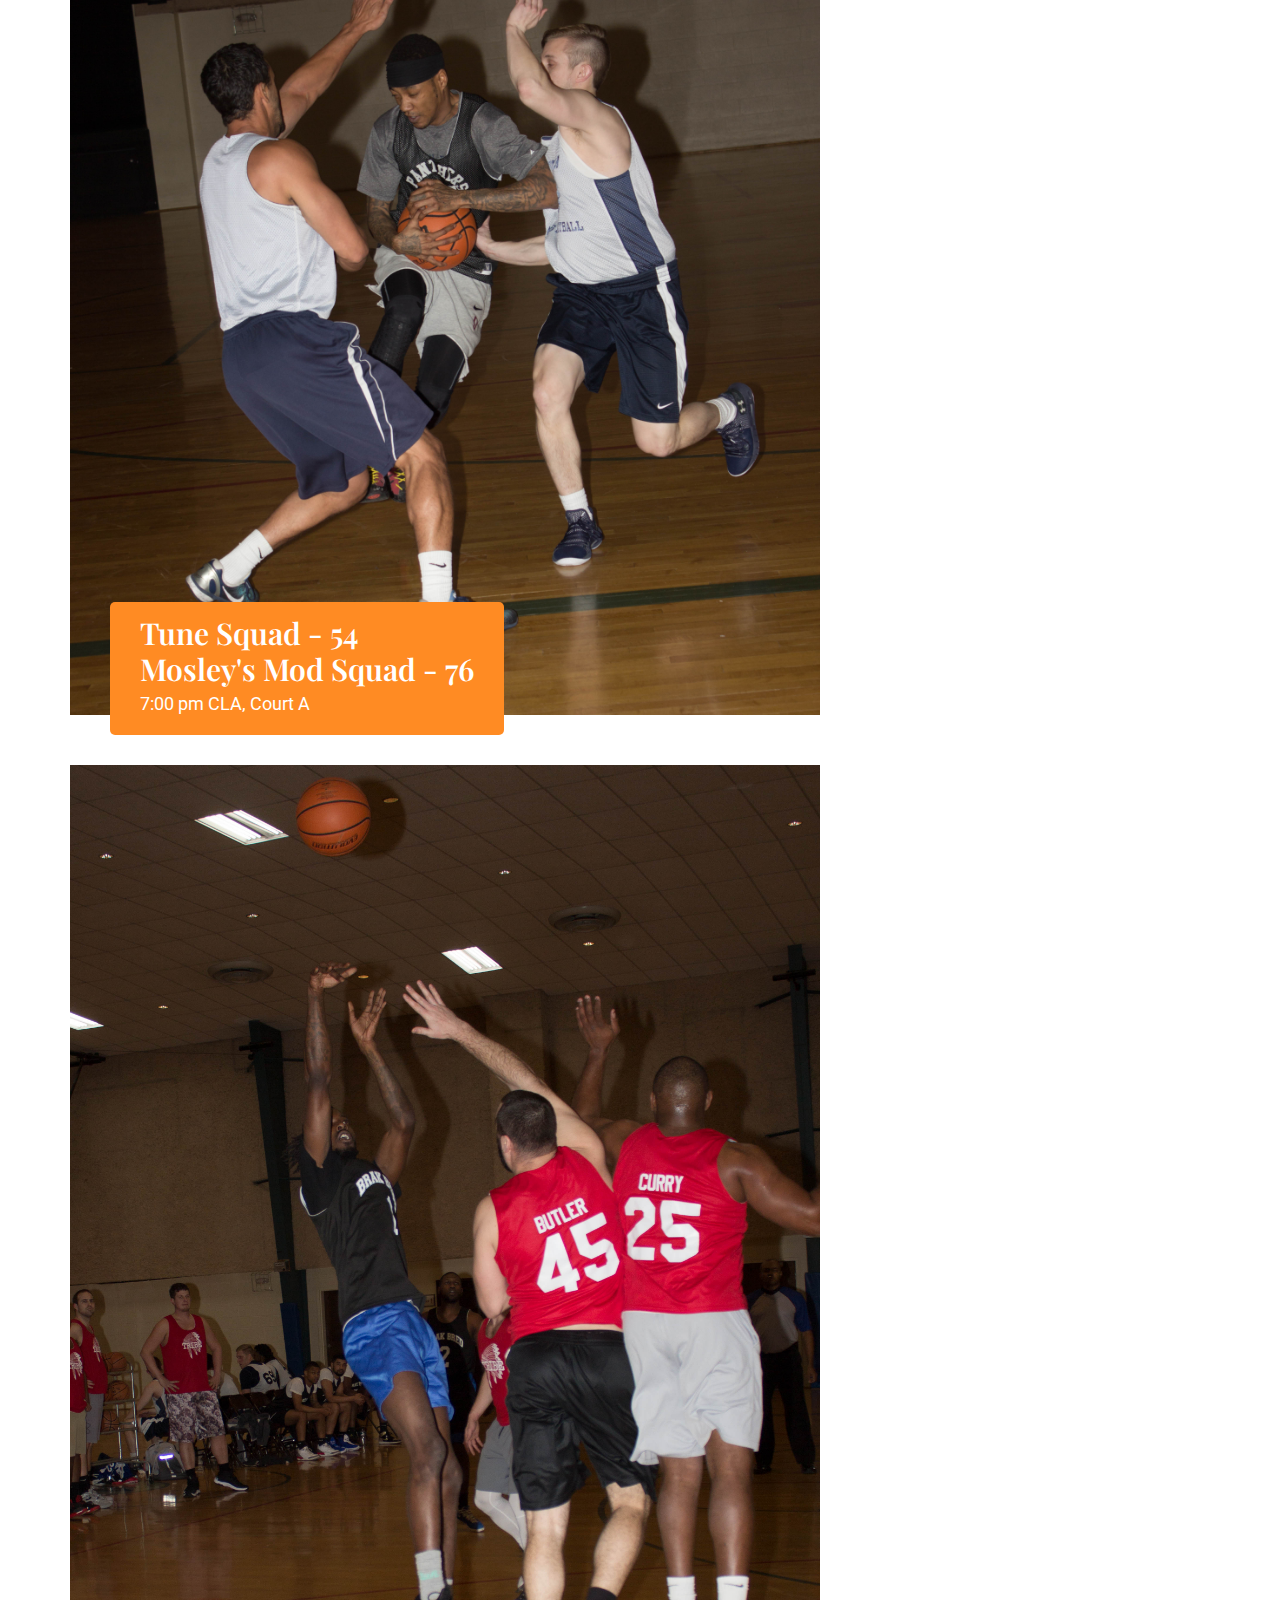
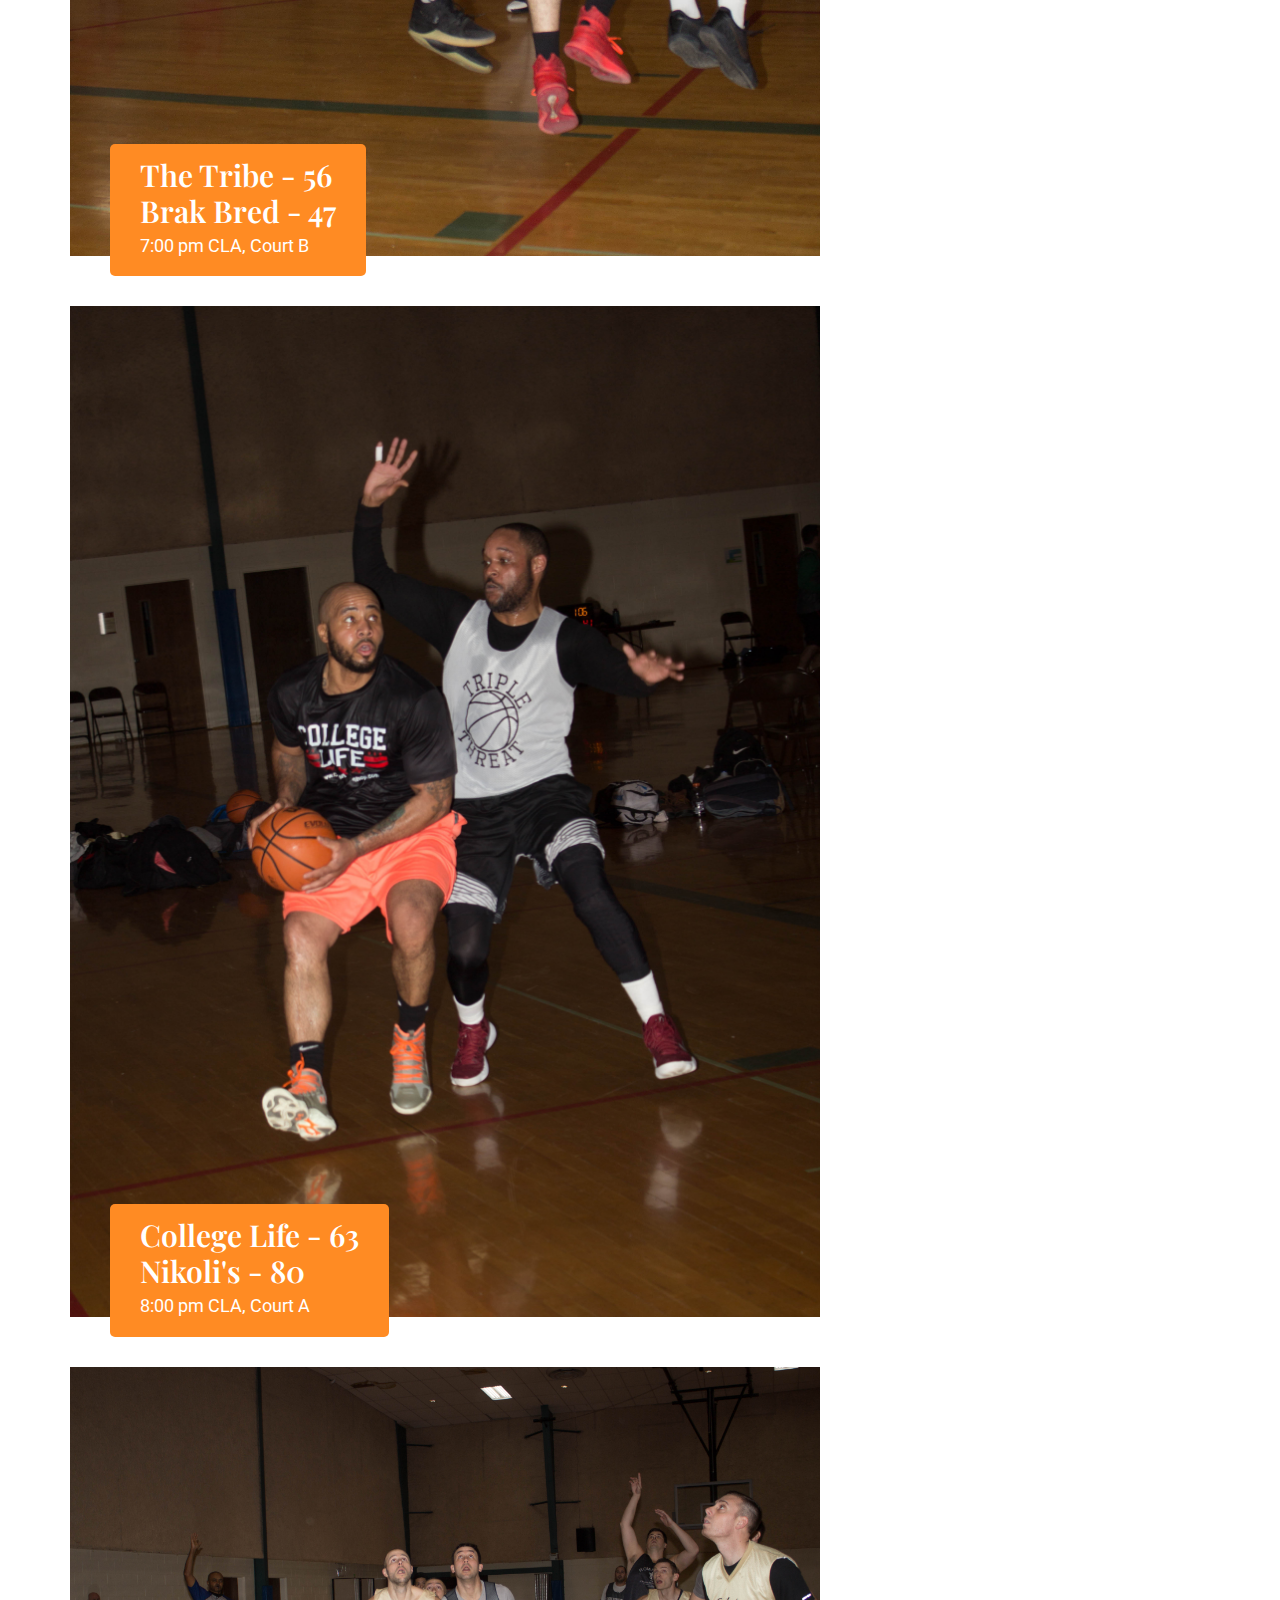
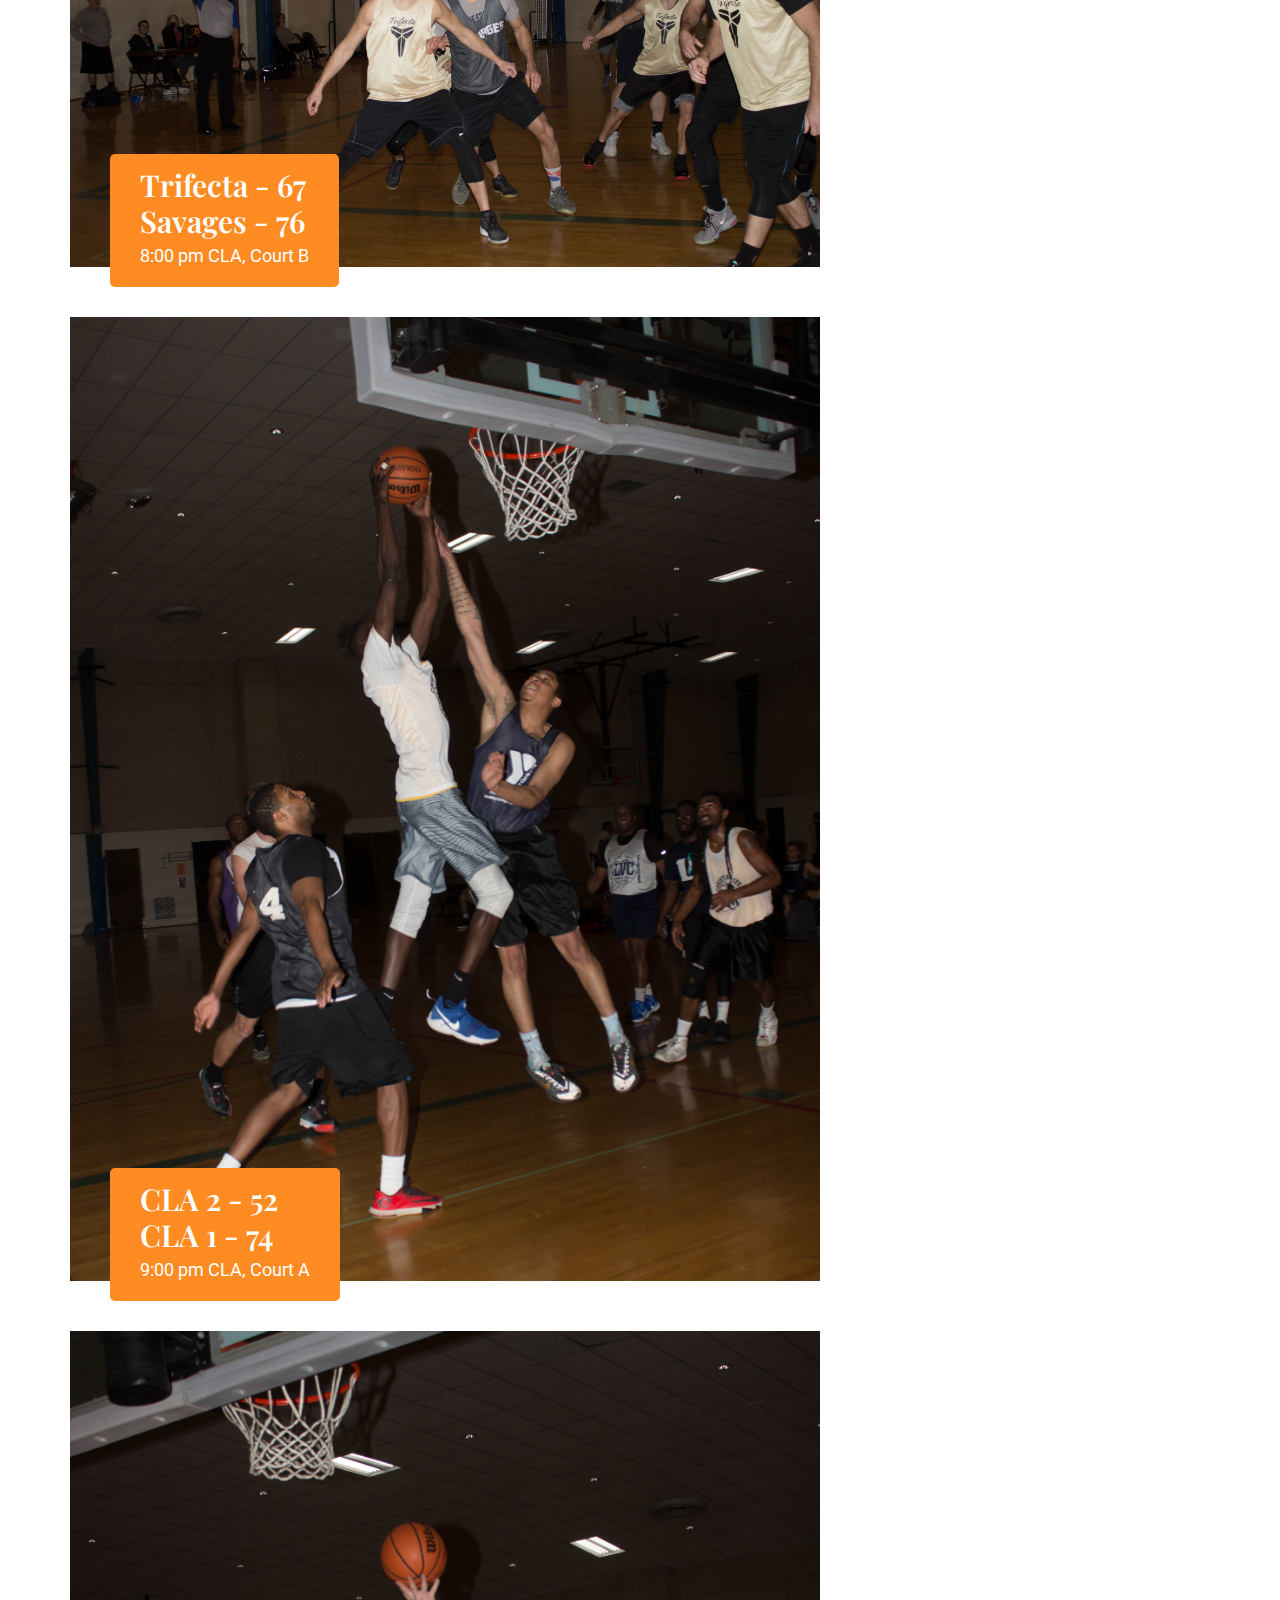
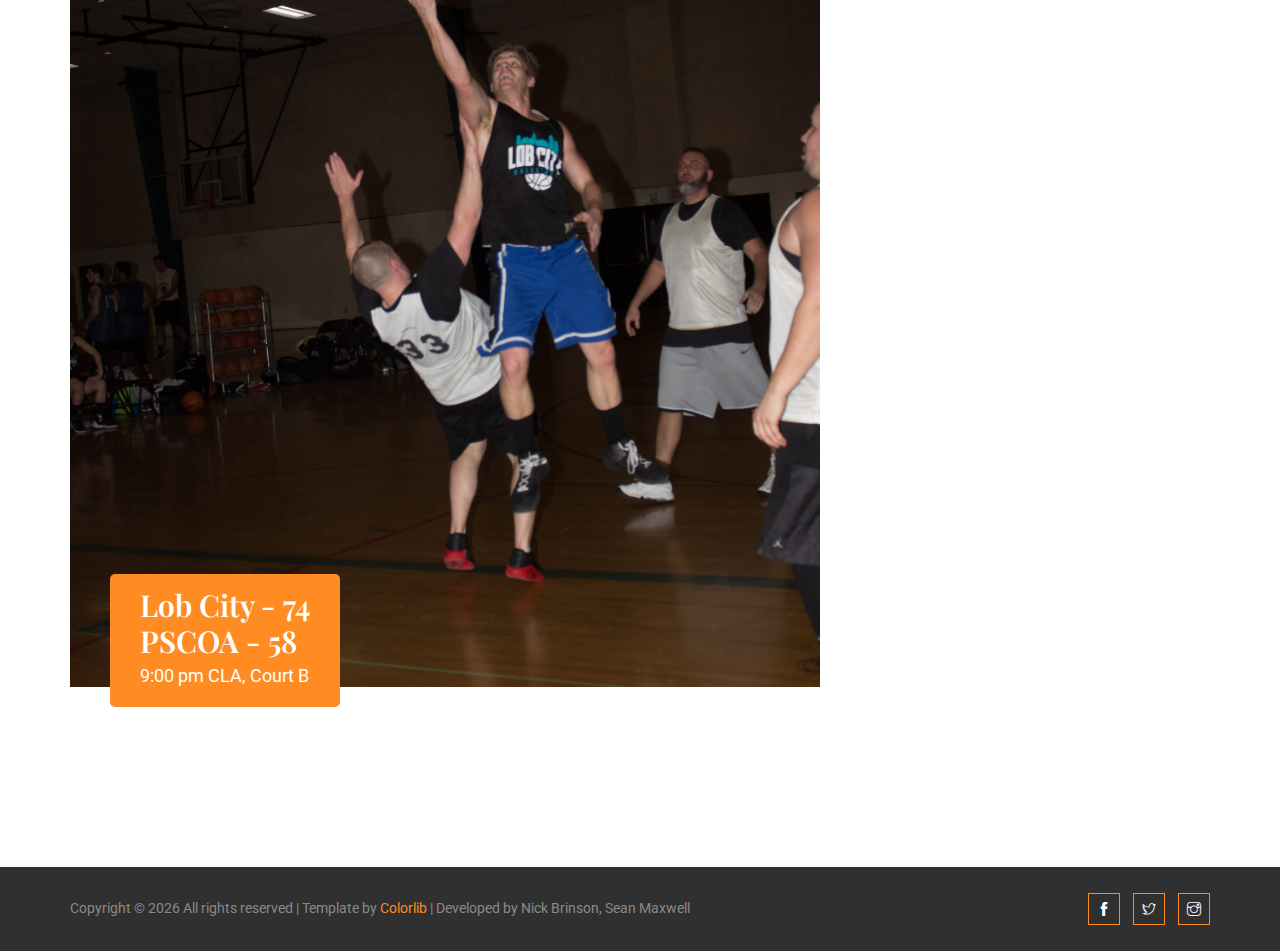
==== commit c7bf8f3c: "update schedule and standings" ====
--- a/basketball/standings-results.html
+++ b/basketball/standings-results.html
@@ -142,8 +142,8 @@
                             <div class="blog_item_img">
                                 <img class="card-img rounded-0" src="img/standings-results/sr_1.jpg" alt="">
                                 <div class="blog_item_date">
-                                    <h3>CLA 3 - 56</h3>
-                                    <h3>Savages - 60</h3>
+                                    <h3>CLA 3 - 96</h3>
+                                    <h3>Hope Grace - 80</h3>
                                     <p>6:00 pm CLA, Court A</p>
                                 </div>
                             </div>
@@ -164,8 +164,8 @@
                             <div class="blog_item_img">
                                 <img class="card-img rounded-0" src="img/standings-results/sr_2.jpg" alt="">
                                 <div class="blog_item_date">
-                                    <h3>Trust the Process - 44</h3>
-                                    <h3>PSCOA - 50</h3>
+                                    <h3>Trust the Process - 54</h3>
+                                    <h3>Probitas - 44</h3>
                                     <p>6:00 pm CLA, Court B</p>
                                 </div>
                             </div>
@@ -186,8 +186,8 @@
                             <div class="blog_item_img">
                                 <img class="card-img rounded-0" src="img/standings-results/sr_3.jpg" alt="">
                                 <div class="blog_item_date">
-                                    <h3>CLA 1 - 71</h3>
-                                    <h3>Nikoli's - 95</h3>
+                                    <h3>Tune Squad - 54</h3>
+                                    <h3>Mosley's Mod Squad - 76</h3>
                                     <p>7:00 pm CLA, Court A</p>
                                 </div>
                             </div>
@@ -208,8 +208,8 @@
                             <div class="blog_item_img">
                                 <img class="card-img rounded-0" src="img/standings-results/sr_4.jpg" alt="">
                                 <div class="blog_item_date">
-                                    <h3>Hope Grace - 24</h3>
-                                    <h3>Probitas Tech - 40</h3>
+                                    <h3>The Tribe - 56</h3>
+                                    <h3>Brak Bred - 47</h3>
                                     <p>7:00 pm CLA, Court B</p>
                                 </div>
                             </div>
@@ -230,8 +230,8 @@
                             <div class="blog_item_img">
                                 <img class="card-img rounded-0" src="img/standings-results/sr_5.jpg" alt="">
                                 <div class="blog_item_date">
-                                    <h3>College Life - 104</h3>
-                                    <h3>Tune Squad - 69</h3>
+                                    <h3>College Life - 63</h3>
+                                    <h3>Nikoli's - 80</h3>
                                     <p>8:00 pm CLA, Court A</p>
                                 </div>
                             </div>
@@ -252,8 +252,8 @@
                             <div class="blog_item_img">
                                 <img class="card-img rounded-0" src="img/standings-results/sr_6.jpg" alt="">
                                 <div class="blog_item_date">
-                                    <h3>Trifecta - 72</h3>
-                                    <h3>The Tribe - 68</h3>
+                                    <h3>Trifecta - 67</h3>
+                                    <h3>Savages - 76</h3>
                                     <p>8:00 pm CLA, Court B</p>
                                 </div>
                             </div>
@@ -274,8 +274,8 @@
                             <div class="blog_item_img">
                                 <img class="card-img rounded-0" src="img/standings-results/sr_7.jpg" alt="">
                                 <div class="blog_item_date">
-                                    <h3>CLA 2 - 44</h3>
-                                    <h3>Mosely's Mod Squad - 111</h3>
+                                    <h3>CLA 2 - 52</h3>
+                                    <h3>CLA 1 - 74</h3>
                                     <p>9:00 pm CLA, Court A</p>
                                 </div>
                             </div>
@@ -296,8 +296,8 @@
                             <div class="blog_item_img">
                                 <img class="card-img rounded-0" src="img/standings-results/sr_8.jpg" alt="">
                                 <div class="blog_item_date">
-                                    <h3>Lob City - 82</h3>
-                                    <h3>Brak Bred - 84</h3>
+                                    <h3>Lob City - 74</h3>
+                                    <h3>PSCOA - 58</h3>
                                     <p>9:00 pm CLA, Court B</p>
                                 </div>
                             </div>
@@ -359,37 +359,37 @@
                                 <li>
                                     <div href="#" class="d-flex">
                                         <p>Nikoli's</p>
-                                        <p>(4-0)</p>
+                                        <p>(5-0)</p>
                                     </div>
                                 </li>
                                 <li>
                                     <div href="#" class="d-flex">
                                         <p>CLA 1</p>
-                                        <p>(3-1)</p>
+                                        <p>(4-1)</p>
                                     </div>
                                 </li>
                                 <li>
                                     <div href="#" class="d-flex">
                                         <p>College Life</p>
-                                        <p>(3-1)</p>
+                                        <p>(3-2)</p>
+                                    </div>
+                                </li>
+                                <li>
+                                    <div href="#" class="d-flex">
+                                        <p>Mosley's Mod Squad</p>
+                                        <p>(2-3)</p>
                                     </div>
                                 </li>
                                 <li>
                                     <div href="#" class="d-flex">
                                         <p>CLA 2</p>
-                                        <p>(1-3)</p>
-                                    </div>
-                                </li>
-                                <li>
-                                    <div href="#" class="d-flex">
-                                        <p>Mosley's Mod Squad</p>
-                                        <p>(1-3)</p>
+                                        <p>(1-4)</p>
                                     </div>
                                 </li>
                                 <li>
                                     <div href="#" class="d-flex">
                                         <p>Tune Squad</p>
-                                        <p>(0-4)</p>
+                                        <p>(0-5)</p>
                                     </div>
                                 </li>
                             </ul>
@@ -401,61 +401,61 @@
                                 <li>
                                     <div href="#" class="d-flex">
                                         <p>Probitas</p>
-                                        <p>(4-0)</p>
+                                        <p>(4-1)</p>
                                     </div>
                                 </li>
                                 <li>
                                     <div href="#" class="d-flex">
                                         <p>Trifecta</p>
-                                        <p>(3-1)</p>
+                                        <p>(3-2)</p>
                                     </div>
                                 </li>
                                 <li>
                                     <div href="#" class="d-flex">
                                         <p>Trust the Process</p>
-                                        <p>(2-2)</p>
+                                        <p>(3-2)</p>
                                     </div>
                                 </li>
                                 <li>
                                     <div href="#" class="d-flex">
                                         <p>The Tribe</p>
-                                        <p>(2-2)</p>
+                                        <p>(3-2)</p>
                                     </div>
                                 </li>
                                 <li>
                                     <div href="#" class="d-flex">
                                         <p>CLA 3</p>
-                                        <p>(2-2)</p>
+                                        <p>(3-2)</p>
+                                    </div>
+                                </li>
+                                <li>
+                                    <div href="#" class="d-flex">
+                                        <p>Savages</p>
+                                        <p>(3-2)</p>
                                     </div>
                                 </li>
                                 <li>
                                     <div href="#" class="d-flex">
                                         <p>Brak Bred</p>
-                                        <p>(2-2)</p>
-                                    </div>
-                                </li>
-                                <li>
-                                    <div href="#" class="d-flex">
-                                        <p>Savages</p>
-                                        <p>(2-2)</p>
+                                        <p>(2-3)</p>
+                                    </div>
+                                </li>
+                                <li>
+                                    <div href="#" class="d-flex">
+                                        <p>Lob City</p>
+                                        <p>(2-3)</p>
                                     </div>
                                 </li>
                                 <li>
                                     <div href="#" class="d-flex">
                                         <p>Hope Grace</p>
-                                        <p>(1-3)</p>
-                                    </div>
-                                </li>
-                                <li>
-                                    <div href="#" class="d-flex">
-                                        <p>Lob City</p>
-                                        <p>(1-3)</p>
+                                        <p>(1-4)</p>
                                     </div>
                                 </li>
                                 <li>
                                     <div href="#" class="d-flex">
                                         <p>PSCOA</p>
-                                        <p>(1-3)</p>
+                                        <p>(1-4)</p>
                                     </div>
                                 </li>
                             </ul>
--- a/basketball/css/themify-icons.css
+++ b/basketball/css/themify-icons.css
@@ -1,1081 +1,1429 @@
 @font-face {
-	font-family: 'themify';
-	src:url('../fonts/themify.eot?-fvbane');
-	src:url('../fonts/themify.eot?#iefix-fvbane') format('embedded-opentype'),
-		url('../fonts/themify.woff?-fvbane') format('woff'),
-		url('../fonts/themify.ttf?-fvbane') format('truetype'),
-		url('../fonts/themify.svg?-fvbane#themify') format('svg');
-	font-weight: normal;
-	font-style: normal;
-}
-
-[class^="ti-"], [class*=" ti-"] {
-	font-family: 'themify';
-	speak: none;
-	font-style: normal;
-	font-weight: normal;
-	font-variant: normal;
-	text-transform: none;
-	line-height: 1;
-
-	/* Better Font Rendering =========== */
-	-webkit-font-smoothing: antialiased;
-	-moz-osx-font-smoothing: grayscale;
+    font-family: 'themify';
+    src: url('../fonts/themify.eot?-fvbane');
+    src: url('../fonts/themify.eot?#iefix-fvbane') format('embedded-opentype'), url('../fonts/themify.woff?-fvbane') format('woff'), url('../fonts/themify.ttf?-fvbane') format('truetype'), url('../fonts/themify.svg?-fvbane#themify') format('svg');
+    font-weight: normal;
+    font-style: normal;
+}
+
+[class^="ti-"],
+[class*=" ti-"] {
+    font-family: 'themify';
+    speak: none;
+    font-style: normal;
+    font-weight: normal;
+    font-variant: normal;
+    text-transform: none;
+    line-height: 1;
+    /* Better Font Rendering =========== */
+    -webkit-font-smoothing: antialiased;
+    -moz-osx-font-smoothing: grayscale;
 }
 
 .ti-wand:before {
-	content: "\e600";
-}
+    content: "\e600";
+}
+
 .ti-volume:before {
-	content: "\e601";
-}
+    content: "\e601";
+}
+
 .ti-user:before {
-	content: "\e602";
-}
+    content: "\e602";
+}
+
 .ti-unlock:before {
-	content: "\e603";
-}
+    content: "\e603";
+}
+
 .ti-unlink:before {
-	content: "\e604";
-}
+    content: "\e604";
+}
+
 .ti-trash:before {
-	content: "\e605";
-}
+    content: "\e605";
+}
+
 .ti-thought:before {
-	content: "\e606";
-}
+    content: "\e606";
+}
+
 .ti-target:before {
-	content: "\e607";
-}
+    content: "\e607";
+}
+
 .ti-tag:before {
-	content: "\e608";
-}
+    content: "\e608";
+}
+
 .ti-tablet:before {
-	content: "\e609";
-}
+    content: "\e609";
+}
+
 .ti-star:before {
-	content: "\e60a";
-}
+    content: "\e60a";
+}
+
 .ti-spray:before {
-	content: "\e60b";
-}
+    content: "\e60b";
+}
+
 .ti-signal:before {
-	content: "\e60c";
-}
+    content: "\e60c";
+}
+
 .ti-shopping-cart:before {
-	content: "\e60d";
-}
+    content: "\e60d";
+}
+
 .ti-shopping-cart-full:before {
-	content: "\e60e";
-}
+    content: "\e60e";
+}
+
 .ti-settings:before {
-	content: "\e60f";
-}
+    content: "\e60f";
+}
+
 .ti-search:before {
-	content: "\e610";
-}
+    content: "\e610";
+}
+
 .ti-zoom-in:before {
-	content: "\e611";
-}
+    content: "\e611";
+}
+
 .ti-zoom-out:before {
-	content: "\e612";
-}
+    content: "\e612";
+}
+
 .ti-cut:before {
-	content: "\e613";
-}
+    content: "\e613";
+}
+
 .ti-ruler:before {
-	content: "\e614";
-}
+    content: "\e614";
+}
+
 .ti-ruler-pencil:before {
-	content: "\e615";
-}
+    content: "\e615";
+}
+
 .ti-ruler-alt:before {
-	content: "\e616";
-}
+    content: "\e616";
+}
+
 .ti-bookmark:before {
-	content: "\e617";
-}
+    content: "\e617";
+}
+
 .ti-bookmark-alt:before {
-	content: "\e618";
-}
+    content: "\e618";
+}
+
 .ti-reload:before {
-	content: "\e619";
-}
+    content: "\e619";
+}
+
 .ti-plus:before {
-	content: "\e61a";
-}
+    content: "\e61a";
+}
+
 .ti-pin:before {
-	content: "\e61b";
-}
+    content: "\e61b";
+}
+
 .ti-pencil:before {
-	content: "\e61c";
-}
+    content: "\e61c";
+}
+
 .ti-pencil-alt:before {
-	content: "\e61d";
-}
+    content: "\e61d";
+}
+
 .ti-paint-roller:before {
-	content: "\e61e";
-}
+    content: "\e61e";
+}
+
 .ti-paint-bucket:before {
-	content: "\e61f";
-}
+    content: "\e61f";
+}
+
 .ti-na:before {
-	content: "\e620";
-}
+    content: "\e620";
+}
+
 .ti-mobile:before {
-	content: "\e621";
-}
+    content: "\e621";
+}
+
 .ti-minus:before {
-	content: "\e622";
-}
+    content: "\e622";
+}
+
 .ti-medall:before {
-	content: "\e623";
-}
+    content: "\e623";
+}
+
 .ti-medall-alt:before {
-	content: "\e624";
-}
+    content: "\e624";
+}
+
 .ti-marker:before {
-	content: "\e625";
-}
+    content: "\e625";
+}
+
 .ti-marker-alt:before {
-	content: "\e626";
-}
+    content: "\e626";
+}
+
 .ti-arrow-up:before {
-	content: "\e627";
-}
+    content: "\e627";
+}
+
 .ti-arrow-right:before {
-	content: "\e628";
-}
+    content: "\e628";
+}
+
 .ti-arrow-left:before {
-	content: "\e629";
-}
+    content: "\e629";
+}
+
 .ti-arrow-down:before {
-	content: "\e62a";
-}
+    content: "\e62a";
+}
+
 .ti-lock:before {
-	content: "\e62b";
-}
+    content: "\e62b";
+}
+
 .ti-location-arrow:before {
-	content: "\e62c";
-}
+    content: "\e62c";
+}
+
 .ti-link:before {
-	content: "\e62d";
-}
+    content: "\e62d";
+}
+
 .ti-layout:before {
-	content: "\e62e";
-}
+    content: "\e62e";
+}
+
 .ti-layers:before {
-	content: "\e62f";
-}
+    content: "\e62f";
+}
+
 .ti-layers-alt:before {
-	content: "\e630";
-}
+    content: "\e630";
+}
+
 .ti-key:before {
-	content: "\e631";
-}
+    content: "\e631";
+}
+
 .ti-import:before {
-	content: "\e632";
-}
+    content: "\e632";
+}
+
 .ti-image:before {
-	content: "\e633";
-}
+    content: "\e633";
+}
+
 .ti-heart:before {
-	content: "\e634";
-}
+    content: "\e634";
+}
+
 .ti-heart-broken:before {
-	content: "\e635";
-}
+    content: "\e635";
+}
+
 .ti-hand-stop:before {
-	content: "\e636";
-}
+    content: "\e636";
+}
+
 .ti-hand-open:before {
-	content: "\e637";
-}
+    content: "\e637";
+}
+
 .ti-hand-drag:before {
-	content: "\e638";
-}
+    content: "\e638";
+}
+
 .ti-folder:before {
-	content: "\e639";
-}
+    content: "\e639";
+}
+
 .ti-flag:before {
-	content: "\e63a";
-}
+    content: "\e63a";
+}
+
 .ti-flag-alt:before {
-	content: "\e63b";
-}
+    content: "\e63b";
+}
+
 .ti-flag-alt-2:before {
-	content: "\e63c";
-}
+    content: "\e63c";
+}
+
 .ti-eye:before {
-	content: "\e63d";
-}
+    content: "\e63d";
+}
+
 .ti-export:before {
-	content: "\e63e";
-}
+    content: "\e63e";
+}
+
 .ti-exchange-vertical:before {
-	content: "\e63f";
-}
+    content: "\e63f";
+}
+
 .ti-desktop:before {
-	content: "\e640";
-}
+    content: "\e640";
+}
+
 .ti-cup:before {
-	content: "\e641";
-}
+    content: "\e641";
+}
+
 .ti-crown:before {
-	content: "\e642";
-}
+    content: "\e642";
+}
+
 .ti-comments:before {
-	content: "\e643";
-}
+    content: "\e643";
+}
+
 .ti-comment:before {
-	content: "\e644";
-}
+    content: "\e644";
+}
+
 .ti-comment-alt:before {
-	content: "\e645";
-}
+    content: "\e645";
+}
+
 .ti-close:before {
-	content: "\e646";
-}
+    content: "\e646";
+}
+
 .ti-clip:before {
-	content: "\e647";
-}
+    content: "\e647";
+}
+
 .ti-angle-up:before {
-	content: "\e648";
-}
+    content: "\e648";
+}
+
 .ti-angle-right:before {
-	content: "\e649";
-}
+    content: "\e649";
+}
+
 .ti-angle-left:before {
-	content: "\e64a";
-}
+    content: "\e64a";
+}
+
 .ti-angle-down:before {
-	content: "\e64b";
-}
+    content: "\e64b";
+}
+
 .ti-check:before {
-	content: "\e64c";
-}
+    content: "\e64c";
+}
+
 .ti-check-box:before {
-	content: "\e64d";
-}
+    content: "\e64d";
+}
+
 .ti-camera:before {
-	content: "\e64e";
-}
+    content: "\e64e";
+}
+
 .ti-announcement:before {
-	content: "\e64f";
-}
+    content: "\e64f";
+}
+
 .ti-brush:before {
-	content: "\e650";
-}
+    content: "\e650";
+}
+
 .ti-briefcase:before {
-	content: "\e651";
-}
+    content: "\e651";
+}
+
 .ti-bolt:before {
-	content: "\e652";
-}
+    content: "\e652";
+}
+
 .ti-bolt-alt:before {
-	content: "\e653";
-}
+    content: "\e653";
+}
+
 .ti-blackboard:before {
-	content: "\e654";
-}
+    content: "\e654";
+}
+
 .ti-bag:before {
-	content: "\e655";
-}
+    content: "\e655";
+}
+
 .ti-move:before {
-	content: "\e656";
-}
+    content: "\e656";
+}
+
 .ti-arrows-vertical:before {
-	content: "\e657";
-}
+    content: "\e657";
+}
+
 .ti-arrows-horizontal:before {
-	content: "\e658";
-}
+    content: "\e658";
+}
+
 .ti-fullscreen:before {
-	content: "\e659";
-}
+    content: "\e659";
+}
+
 .ti-arrow-top-right:before {
-	content: "\e65a";
-}
+    content: "\e65a";
+}
+
 .ti-arrow-top-left:before {
-	content: "\e65b";
-}
+    content: "\e65b";
+}
+
 .ti-arrow-circle-up:before {
-	content: "\e65c";
-}
+    content: "\e65c";
+}
+
 .ti-arrow-circle-right:before {
-	content: "\e65d";
-}
+    content: "\e65d";
+}
+
 .ti-arrow-circle-left:before {
-	content: "\e65e";
-}
+    content: "\e65e";
+}
+
 .ti-arrow-circle-down:before {
-	content: "\e65f";
-}
+    content: "\e65f";
+}
+
 .ti-angle-double-up:before {
-	content: "\e660";
-}
+    content: "\e660";
+}
+
 .ti-angle-double-right:before {
-	content: "\e661";
-}
+    content: "\e661";
+}
+
 .ti-angle-double-left:before {
-	content: "\e662";
-}
+    content: "\e662";
+}
+
 .ti-angle-double-down:before {
-	content: "\e663";
-}
+    content: "\e663";
+}
+
 .ti-zip:before {
-	content: "\e664";
-}
+    content: "\e664";
+}
+
 .ti-world:before {
-	content: "\e665";
-}
+    content: "\e665";
+}
+
 .ti-wheelchair:before {
-	content: "\e666";
-}
+    content: "\e666";
+}
+
 .ti-view-list:before {
-	content: "\e667";
-}
+    content: "\e667";
+}
+
 .ti-view-list-alt:before {
-	content: "\e668";
-}
+    content: "\e668";
+}
+
 .ti-view-grid:before {
-	content: "\e669";
-}
+    content: "\e669";
+}
+
 .ti-uppercase:before {
-	content: "\e66a";
-}
+    content: "\e66a";
+}
+
 .ti-upload:before {
-	content: "\e66b";
-}
+    content: "\e66b";
+}
+
 .ti-underline:before {
-	content: "\e66c";
-}
+    content: "\e66c";
+}
+
 .ti-truck:before {
-	content: "\e66d";
-}
+    content: "\e66d";
+}
+
 .ti-timer:before {
-	content: "\e66e";
-}
+    content: "\e66e";
+}
+
 .ti-ticket:before {
-	content: "\e66f";
-}
+    content: "\e66f";
+}
+
 .ti-thumb-up:before {
-	content: "\e670";
-}
+    content: "\e670";
+}
+
 .ti-thumb-down:before {
-	content: "\e671";
-}
+    content: "\e671";
+}
+
 .ti-text:before {
-	content: "\e672";
-}
+    content: "\e672";
+}
+
 .ti-stats-up:before {
-	content: "\e673";
-}
+    content: "\e673";
+}
+
 .ti-stats-down:before {
-	content: "\e674";
-}
+    content: "\e674";
+}
+
 .ti-split-v:before {
-	content: "\e675";
-}
+    content: "\e675";
+}
+
 .ti-split-h:before {
-	content: "\e676";
-}
+    content: "\e676";
+}
+
 .ti-smallcap:before {
-	content: "\e677";
-}
+    content: "\e677";
+}
+
 .ti-shine:before {
-	content: "\e678";
-}
+    content: "\e678";
+}
+
 .ti-shift-right:before {
-	content: "\e679";
-}
+    content: "\e679";
+}
+
 .ti-shift-left:before {
-	content: "\e67a";
-}
+    content: "\e67a";
+}
+
 .ti-shield:before {
-	content: "\e67b";
-}
+    content: "\e67b";
+}
+
 .ti-notepad:before {
-	content: "\e67c";
-}
+    content: "\e67c";
+}
+
 .ti-server:before {
-	content: "\e67d";
-}
+    content: "\e67d";
+}
+
 .ti-quote-right:before {
-	content: "\e67e";
-}
+    content: "\e67e";
+}
+
 .ti-quote-left:before {
-	content: "\e67f";
-}
+    content: "\e67f";
+}
+
 .ti-pulse:before {
-	content: "\e680";
-}
+    content: "\e680";
+}
+
 .ti-printer:before {
-	content: "\e681";
-}
+    content: "\e681";
+}
+
 .ti-power-off:before {
-	content: "\e682";
-}
+    content: "\e682";
+}
+
 .ti-plug:before {
-	content: "\e683";
-}
+    content: "\e683";
+}
+
 .ti-pie-chart:before {
-	content: "\e684";
-}
+    content: "\e684";
+}
+
 .ti-paragraph:before {
-	content: "\e685";
-}
+    content: "\e685";
+}
+
 .ti-panel:before {
-	content: "\e686";
-}
+    content: "\e686";
+}
+
 .ti-package:before {
-	content: "\e687";
-}
+    content: "\e687";
+}
+
 .ti-music:before {
-	content: "\e688";
-}
+    content: "\e688";
+}
+
 .ti-music-alt:before {
-	content: "\e689";
-}
+    content: "\e689";
+}
+
 .ti-mouse:before {
-	content: "\e68a";
-}
+    content: "\e68a";
+}
+
 .ti-mouse-alt:before {
-	content: "\e68b";
-}
+    content: "\e68b";
+}
+
 .ti-money:before {
-	content: "\e68c";
-}
+    content: "\e68c";
+}
+
 .ti-microphone:before {
-	content: "\e68d";
-}
+    content: "\e68d";
+}
+
 .ti-menu:before {
-	content: "\e68e";
-}
+    content: "\e68e";
+}
+
 .ti-menu-alt:before {
-	content: "\e68f";
-}
+    content: "\e68f";
+}
+
 .ti-map:before {
-	content: "\e690";
-}
+    content: "\e690";
+}
+
 .ti-map-alt:before {
-	content: "\e691";
-}
+    content: "\e691";
+}
+
 .ti-loop:before {
-	content: "\e692";
-}
+    content: "\e692";
+}
+
 .ti-location-pin:before {
-	content: "\e693";
-}
+    content: "\e693";
+}
+
 .ti-list:before {
-	content: "\e694";
-}
+    content: "\e694";
+}
+
 .ti-light-bulb:before {
-	content: "\e695";
-}
+    content: "\e695";
+}
+
 .ti-Italic:before {
-	content: "\e696";
-}
+    content: "\e696";
+}
+
 .ti-info:before {
-	content: "\e697";
-}
+    content: "\e697";
+}
+
 .ti-infinite:before {
-	content: "\e698";
-}
+    content: "\e698";
+}
+
 .ti-id-badge:before {
-	content: "\e699";
-}
+    content: "\e699";
+}
+
 .ti-hummer:before {
-	content: "\e69a";
-}
+    content: "\e69a";
+}
+
 .ti-home:before {
-	content: "\e69b";
-}
+    content: "\e69b";
+}
+
 .ti-help:before {
-	content: "\e69c";
-}
+    content: "\e69c";
+}
+
 .ti-headphone:before {
-	content: "\e69d";
-}
+    content: "\e69d";
+}
+
 .ti-harddrives:before {
-	content: "\e69e";
-}
+    content: "\e69e";
+}
+
 .ti-harddrive:before {
-	content: "\e69f";
-}
+    content: "\e69f";
+}
+
 .ti-gift:before {
-	content: "\e6a0";
-}
+    content: "\e6a0";
+}
+
 .ti-game:before {
-	content: "\e6a1";
-}
+    content: "\e6a1";
+}
+
 .ti-filter:before {
-	content: "\e6a2";
-}
+    content: "\e6a2";
+}
+
 .ti-files:before {
-	content: "\e6a3";
-}
+    content: "\e6a3";
+}
+
 .ti-file:before {
-	content: "\e6a4";
-}
+    content: "\e6a4";
+}
+
 .ti-eraser:before {
-	content: "\e6a5";
-}
+    content: "\e6a5";
+}
+
 .ti-envelope:before {
-	content: "\e6a6";
-}
+    content: "\e6a6";
+}
+
 .ti-download:before {
-	content: "\e6a7";
-}
+    content: "\e6a7";
+}
+
 .ti-direction:before {
-	content: "\e6a8";
-}
+    content: "\e6a8";
+}
+
 .ti-direction-alt:before {
-	content: "\e6a9";
-}
+    content: "\e6a9";
+}
+
 .ti-dashboard:before {
-	content: "\e6aa";
-}
+    content: "\e6aa";
+}
+
 .ti-control-stop:before {
-	content: "\e6ab";
-}
+    content: "\e6ab";
+}
+
 .ti-control-shuffle:before {
-	content: "\e6ac";
-}
+    content: "\e6ac";
+}
+
 .ti-control-play:before {
-	content: "\e6ad";
-}
+    content: "\e6ad";
+}
+
 .ti-control-pause:before {
-	content: "\e6ae";
-}
+    content: "\e6ae";
+}
+
 .ti-control-forward:before {
-	content: "\e6af";
-}
+    content: "\e6af";
+}
+
 .ti-control-backward:before {
-	content: "\e6b0";
-}
+    content: "\e6b0";
+}
+
 .ti-cloud:before {
-	content: "\e6b1";
-}
+    content: "\e6b1";
+}
+
 .ti-cloud-up:before {
-	content: "\e6b2";
-}
+    content: "\e6b2";
+}
+
 .ti-cloud-down:before {
-	content: "\e6b3";
-}
+    content: "\e6b3";
+}
+
 .ti-clipboard:before {
-	content: "\e6b4";
-}
+    content: "\e6b4";
+}
+
 .ti-car:before {
-	content: "\e6b5";
-}
+    content: "\e6b5";
+}
+
 .ti-calendar:before {
-	content: "\e6b6";
-}
+    content: "\e6b6";
+}
+
 .ti-book:before {
-	content: "\e6b7";
-}
+    content: "\e6b7";
+}
+
 .ti-bell:before {
-	content: "\e6b8";
-}
+    content: "\e6b8";
+}
+
 .ti-basketball:before {
-	content: "\e6b9";
-}
+    content: "\e6b9";
+}
+
 .ti-bar-chart:before {
-	content: "\e6ba";
-}
+    content: "\e6ba";
+}
+
 .ti-bar-chart-alt:before {
-	content: "\e6bb";
-}
+    content: "\e6bb";
+}
+
 .ti-back-right:before {
-	content: "\e6bc";
-}
+    content: "\e6bc";
+}
+
 .ti-back-left:before {
-	content: "\e6bd";
-}
+    content: "\e6bd";
+}
+
 .ti-arrows-corner:before {
-	content: "\e6be";
-}
+    content: "\e6be";
+}
+
 .ti-archive:before {
-	content: "\e6bf";
-}
+    content: "\e6bf";
+}
+
 .ti-anchor:before {
-	content: "\e6c0";
-}
+    content: "\e6c0";
+}
+
 .ti-align-right:before {
-	content: "\e6c1";
-}
+    content: "\e6c1";
+}
+
 .ti-align-left:before {
-	content: "\e6c2";
-}
+    content: "\e6c2";
+}
+
 .ti-align-justify:before {
-	content: "\e6c3";
-}
+    content: "\e6c3";
+}
+
 .ti-align-center:before {
-	content: "\e6c4";
-}
+    content: "\e6c4";
+}
+
 .ti-alert:before {
-	content: "\e6c5";
-}
+    content: "\e6c5";
+}
+
 .ti-alarm-clock:before {
-	content: "\e6c6";
-}
+    content: "\e6c6";
+}
+
 .ti-agenda:before {
-	content: "\e6c7";
-}
+    content: "\e6c7";
+}
+
 .ti-write:before {
-	content: "\e6c8";
-}
+    content: "\e6c8";
+}
+
 .ti-window:before {
-	content: "\e6c9";
-}
+    content: "\e6c9";
+}
+
 .ti-widgetized:before {
-	content: "\e6ca";
-}
+    content: "\e6ca";
+}
+
 .ti-widget:before {
-	content: "\e6cb";
-}
+    content: "\e6cb";
+}
+
 .ti-widget-alt:before {
-	content: "\e6cc";
-}
+    content: "\e6cc";
+}
+
 .ti-wallet:before {
-	content: "\e6cd";
-}
+    content: "\e6cd";
+}
+
 .ti-video-clapper:before {
-	content: "\e6ce";
-}
+    content: "\e6ce";
+}
+
 .ti-video-camera:before {
-	content: "\e6cf";
-}
+    content: "\e6cf";
+}
+
 .ti-vector:before {
-	content: "\e6d0";
-}
+    content: "\e6d0";
+}
+
 .ti-themify-logo:before {
-	content: "\e6d1";
-}
+    content: "\e6d1";
+}
+
 .ti-themify-favicon:before {
-	content: "\e6d2";
-}
+    content: "\e6d2";
+}
+
 .ti-themify-favicon-alt:before {
-	content: "\e6d3";
-}
+    content: "\e6d3";
+}
+
 .ti-support:before {
-	content: "\e6d4";
-}
+    content: "\e6d4";
+}
+
 .ti-stamp:before {
-	content: "\e6d5";
-}
+    content: "\e6d5";
+}
+
 .ti-split-v-alt:before {
-	content: "\e6d6";
-}
+    content: "\e6d6";
+}
+
 .ti-slice:before {
-	content: "\e6d7";
-}
+    content: "\e6d7";
+}
+
 .ti-shortcode:before {
-	content: "\e6d8";
-}
+    content: "\e6d8";
+}
+
 .ti-shift-right-alt:before {
-	content: "\e6d9";
-}
+    content: "\e6d9";
+}
+
 .ti-shift-left-alt:before {
-	content: "\e6da";
-}
+    content: "\e6da";
+}
+
 .ti-ruler-alt-2:before {
-	content: "\e6db";
-}
+    content: "\e6db";
+}
+
 .ti-receipt:before {
-	content: "\e6dc";
-}
+    content: "\e6dc";
+}
+
 .ti-pin2:before {
-	content: "\e6dd";
-}
+    content: "\e6dd";
+}
+
 .ti-pin-alt:before {
-	content: "\e6de";
-}
+    content: "\e6de";
+}
+
 .ti-pencil-alt2:before {
-	content: "\e6df";
-}
+    content: "\e6df";
+}
+
 .ti-palette:before {
-	content: "\e6e0";
-}
+    content: "\e6e0";
+}
+
 .ti-more:before {
-	content: "\e6e1";
-}
+    content: "\e6e1";
+}
+
 .ti-more-alt:before {
-	content: "\e6e2";
-}
+    content: "\e6e2";
+}
+
 .ti-microphone-alt:before {
-	content: "\e6e3";
-}
+    content: "\e6e3";
+}
+
 .ti-magnet:before {
-	content: "\e6e4";
-}
+    content: "\e6e4";
+}
+
 .ti-line-double:before {
-	content: "\e6e5";
-}
+    content: "\e6e5";
+}
+
 .ti-line-dotted:before {
-	content: "\e6e6";
-}
+    content: "\e6e6";
+}
+
 .ti-line-dashed:before {
-	content: "\e6e7";
-}
+    content: "\e6e7";
+}
+
 .ti-layout-width-full:before {
-	content: "\e6e8";
-}
+    content: "\e6e8";
+}
+
 .ti-layout-width-default:before {
-	content: "\e6e9";
-}
+    content: "\e6e9";
+}
+
 .ti-layout-width-default-alt:before {
-	content: "\e6ea";
-}
+    content: "\e6ea";
+}
+
 .ti-layout-tab:before {
-	content: "\e6eb";
-}
+    content: "\e6eb";
+}
+
 .ti-layout-tab-window:before {
-	content: "\e6ec";
-}
+    content: "\e6ec";
+}
+
 .ti-layout-tab-v:before {
-	content: "\e6ed";
-}
+    content: "\e6ed";
+}
+
 .ti-layout-tab-min:before {
-	content: "\e6ee";
-}
+    content: "\e6ee";
+}
+
 .ti-layout-slider:before {
-	content: "\e6ef";
-}
+    content: "\e6ef";
+}
+
 .ti-layout-slider-alt:before {
-	content: "\e6f0";
-}
+    content: "\e6f0";
+}
+
 .ti-layout-sidebar-right:before {
-	content: "\e6f1";
-}
+    content: "\e6f1";
+}
+
 .ti-layout-sidebar-none:before {
-	content: "\e6f2";
-}
+    content: "\e6f2";
+}
+
 .ti-layout-sidebar-left:before {
-	content: "\e6f3";
-}
+    content: "\e6f3";
+}
+
 .ti-layout-placeholder:before {
-	content: "\e6f4";
-}
+    content: "\e6f4";
+}
+
 .ti-layout-menu:before {
-	content: "\e6f5";
-}
+    content: "\e6f5";
+}
+
 .ti-layout-menu-v:before {
-	content: "\e6f6";
-}
+    content: "\e6f6";
+}
+
 .ti-layout-menu-separated:before {
-	content: "\e6f7";
-}
+    content: "\e6f7";
+}
+
 .ti-layout-menu-full:before {
-	content: "\e6f8";
-}
+    content: "\e6f8";
+}
+
 .ti-layout-media-right-alt:before {
-	content: "\e6f9";
-}
+    content: "\e6f9";
+}
+
 .ti-layout-media-right:before {
-	content: "\e6fa";
-}
+    content: "\e6fa";
+}
+
 .ti-layout-media-overlay:before {
-	content: "\e6fb";
-}
+    content: "\e6fb";
+}
+
 .ti-layout-media-overlay-alt:before {
-	content: "\e6fc";
-}
+    content: "\e6fc";
+}
+
 .ti-layout-media-overlay-alt-2:before {
-	content: "\e6fd";
-}
+    content: "\e6fd";
+}
+
 .ti-layout-media-left-alt:before {
-	content: "\e6fe";
-}
+    content: "\e6fe";
+}
+
 .ti-layout-media-left:before {
-	content: "\e6ff";
-}
+    content: "\e6ff";
+}
+
 .ti-layout-media-center-alt:before {
-	content: "\e700";
-}
+    content: "\e700";
+}
+
 .ti-layout-media-center:before {
-	content: "\e701";
-}
+    content: "\e701";
+}
+
 .ti-layout-list-thumb:before {
-	content: "\e702";
-}
+    content: "\e702";
+}
+
 .ti-layout-list-thumb-alt:before {
-	content: "\e703";
-}
+    content: "\e703";
+}
+
 .ti-layout-list-post:before {
-	content: "\e704";
-}
+    content: "\e704";
+}
+
 .ti-layout-list-large-image:before {
-	content: "\e705";
-}
+    content: "\e705";
+}
+
 .ti-layout-line-solid:before {
-	content: "\e706";
-}
+    content: "\e706";
+}
+
 .ti-layout-grid4:before {
-	content: "\e707";
-}
+    content: "\e707";
+}
+
 .ti-layout-grid3:before {
-	content: "\e708";
-}
+    content: "\e708";
+}
+
 .ti-layout-grid2:before {
-	content: "\e709";
-}
+    content: "\e709";
+}
+
 .ti-layout-grid2-thumb:before {
-	content: "\e70a";
-}
+    content: "\e70a";
+}
+
 .ti-layout-cta-right:before {
-	content: "\e70b";
-}
+    content: "\e70b";
+}
+
 .ti-layout-cta-left:before {
-	content: "\e70c";
-}
+    content: "\e70c";
+}
+
 .ti-layout-cta-center:before {
-	content: "\e70d";
-}
+    content: "\e70d";
+}
+
 .ti-layout-cta-btn-right:before {
-	content: "\e70e";
-}
+    content: "\e70e";
+}
+
 .ti-layout-cta-btn-left:before {
-	content: "\e70f";
-}
+    content: "\e70f";
+}
+
 .ti-layout-column4:before {
-	content: "\e710";
-}
+    content: "\e710";
+}
+
 .ti-layout-column3:before {
-	content: "\e711";
-}
+    content: "\e711";
+}
+
 .ti-layout-column2:before {
-	content: "\e712";
-}
+    content: "\e712";
+}
+
 .ti-layout-accordion-separated:before {
-	content: "\e713";
-}
+    content: "\e713";
+}
+
 .ti-layout-accordion-merged:before {
-	content: "\e714";
-}
+    content: "\e714";
+}
+
 .ti-layout-accordion-list:before {
-	content: "\e715";
-}
+    content: "\e715";
+}
+
 .ti-ink-pen:before {
-	content: "\e716";
-}
+    content: "\e716";
+}
+
 .ti-info-alt:before {
-	content: "\e717";
-}
+    content: "\e717";
+}
+
 .ti-help-alt:before {
-	content: "\e718";
-}
+    content: "\e718";
+}
+
 .ti-headphone-alt:before {
-	content: "\e719";
-}
+    content: "\e719";
+}
+
 .ti-hand-point-up:before {
-	content: "\e71a";
-}
+    content: "\e71a";
+}
+
 .ti-hand-point-right:before {
-	content: "\e71b";
-}
+    content: "\e71b";
+}
+
 .ti-hand-point-left:before {
-	content: "\e71c";
-}
+    content: "\e71c";
+}
+
 .ti-hand-point-down:before {
-	content: "\e71d";
-}
+    content: "\e71d";
+}
+
 .ti-gallery:before {
-	content: "\e71e";
-}
+    content: "\e71e";
+}
+
 .ti-face-smile:before {
-	content: "\e71f";
-}
+    content: "\e71f";
+}
+
 .ti-face-sad:before {
-	content: "\e720";
-}
+    content: "\e720";
+}
+
 .ti-credit-card:before {
-	content: "\e721";
-}
+    content: "\e721";
+}
+
 .ti-control-skip-forward:before {
-	content: "\e722";
-}
+    content: "\e722";
+}
+
 .ti-control-skip-backward:before {
-	content: "\e723";
-}
+    content: "\e723";
+}
+
 .ti-control-record:before {
-	content: "\e724";
-}
+    content: "\e724";
+}
+
 .ti-control-eject:before {
-	content: "\e725";
-}
+    content: "\e725";
+}
+
 .ti-comments-smiley:before {
-	content: "\e726";
-}
+    content: "\e726";
+}
+
 .ti-brush-alt:before {
-	content: "\e727";
-}
+    content: "\e727";
+}
+
 .ti-youtube:before {
-	content: "\e728";
-}
+    content: "\e728";
+}
+
 .ti-vimeo:before {
-	content: "\e729";
-}
+    content: "\e729";
+}
+
 .ti-twitter:before {
-	content: "\e72a";
-}
+    content: "\e72a";
+}
+
 .ti-time:before {
-	content: "\e72b";
-}
+    content: "\e72b";
+}
+
 .ti-tumblr:before {
-	content: "\e72c";
-}
+    content: "\e72c";
+}
+
 .ti-skype:before {
-	content: "\e72d";
-}
+    content: "\e72d";
+}
+
 .ti-share:before {
-	content: "\e72e";
-}
+    content: "\e72e";
+}
+
 .ti-share-alt:before {
-	content: "\e72f";
-}
+    content: "\e72f";
+}
+
 .ti-rocket:before {
-	content: "\e730";
-}
+    content: "\e730";
+}
+
 .ti-pinterest:before {
-	content: "\e731";
-}
+    content: "\e731";
+}
+
 .ti-new-window:before {
-	content: "\e732";
-}
+    content: "\e732";
+}
+
 .ti-microsoft:before {
-	content: "\e733";
-}
+    content: "\e733";
+}
+
 .ti-list-ol:before {
-	content: "\e734";
-}
+    content: "\e734";
+}
+
 .ti-linkedin:before {
-	content: "\e735";
-}
+    content: "\e735";
+}
+
 .ti-layout-sidebar-2:before {
-	content: "\e736";
-}
+    content: "\e736";
+}
+
 .ti-layout-grid4-alt:before {
-	content: "\e737";
-}
+    content: "\e737";
+}
+
 .ti-layout-grid3-alt:before {
-	content: "\e738";
-}
+    content: "\e738";
+}
+
 .ti-layout-grid2-alt:before {
-	content: "\e739";
-}
+    content: "\e739";
+}
+
 .ti-layout-column4-alt:before {
-	content: "\e73a";
-}
+    content: "\e73a";
+}
+
 .ti-layout-column3-alt:before {
-	content: "\e73b";
-}
+    content: "\e73b";
+}
+
 .ti-layout-column2-alt:before {
-	content: "\e73c";
-}
+    content: "\e73c";
+}
+
 .ti-instagram:before {
-	content: "\e73d";
-}
+    content: "\e73d";
+}
+
 .ti-google:before {
-	content: "\e73e";
-}
+    content: "\e73e";
+}
+
 .ti-github:before {
-	content: "\e73f";
-}
+    content: "\e73f";
+}
+
 .ti-flickr:before {
-	content: "\e740";
-}
+    content: "\e740";
+}
+
 .ti-facebook:before {
-	content: "\e741";
-}
+    content: "\e741";
+}
+
 .ti-dropbox:before {
-	content: "\e742";
-}
+    content: "\e742";
+}
+
 .ti-dribbble:before {
-	content: "\e743";
-}
+    content: "\e743";
+}
+
 .ti-apple:before {
-	content: "\e744";
-}
+    content: "\e744";
+}
+
 .ti-android:before {
-	content: "\e745";
-}
+    content: "\e745";
+}
+
 .ti-save:before {
-	content: "\e746";
-}
+    content: "\e746";
+}
+
 .ti-save-alt:before {
-	content: "\e747";
-}
+    content: "\e747";
+}
+
 .ti-yahoo:before {
-	content: "\e748";
-}
+    content: "\e748";
+}
+
 .ti-wordpress:before {
-	content: "\e749";
-}
+    content: "\e749";
+}
+
 .ti-vimeo-alt:before {
-	content: "\e74a";
-}
+    content: "\e74a";
+}
+
 .ti-twitter-alt:before {
-	content: "\e74b";
-}
+    content: "\e74b";
+}
+
 .ti-tumblr-alt:before {
-	content: "\e74c";
-}
+    content: "\e74c";
+}
+
 .ti-trello:before {
-	content: "\e74d";
-}
+    content: "\e74d";
+}
+
 .ti-stack-overflow:before {
-	content: "\e74e";
-}
+    content: "\e74e";
+}
+
 .ti-soundcloud:before {
-	content: "\e74f";
-}
+    content: "\e74f";
+}
+
 .ti-sharethis:before {
-	content: "\e750";
-}
+    content: "\e750";
+}
+
 .ti-sharethis-alt:before {
-	content: "\e751";
-}
+    content: "\e751";
+}
+
 .ti-reddit:before {
-	content: "\e752";
-}
+    content: "\e752";
+}
+
 .ti-pinterest-alt:before {
-	content: "\e753";
-}
+    content: "\e753";
+}
+
 .ti-microsoft-alt:before {
-	content: "\e754";
-}
+    content: "\e754";
+}
+
 .ti-linux:before {
-	content: "\e755";
-}
+    content: "\e755";
+}
+
 .ti-jsfiddle:before {
-	content: "\e756";
-}
+    content: "\e756";
+}
+
 .ti-joomla:before {
-	content: "\e757";
-}
+    content: "\e757";
+}
+
 .ti-html5:before {
-	content: "\e758";
-}
+    content: "\e758";
+}
+
 .ti-flickr-alt:before {
-	content: "\e759";
-}
+    content: "\e759";
+}
+
 .ti-email:before {
-	content: "\e75a";
-}
+    content: "\e75a";
+}
+
 .ti-drupal:before {
-	content: "\e75b";
-}
+    content: "\e75b";
+}
+
 .ti-dropbox-alt:before {
-	content: "\e75c";
-}
+    content: "\e75c";
+}
+
 .ti-css3:before {
-	content: "\e75d";
-}
+    content: "\e75d";
+}
+
 .ti-rss:before {
-	content: "\e75e";
-}
+    content: "\e75e";
+}
+
 .ti-rss-alt:before {
-	content: "\e75f";
-}
+    content: "\e75f";
+}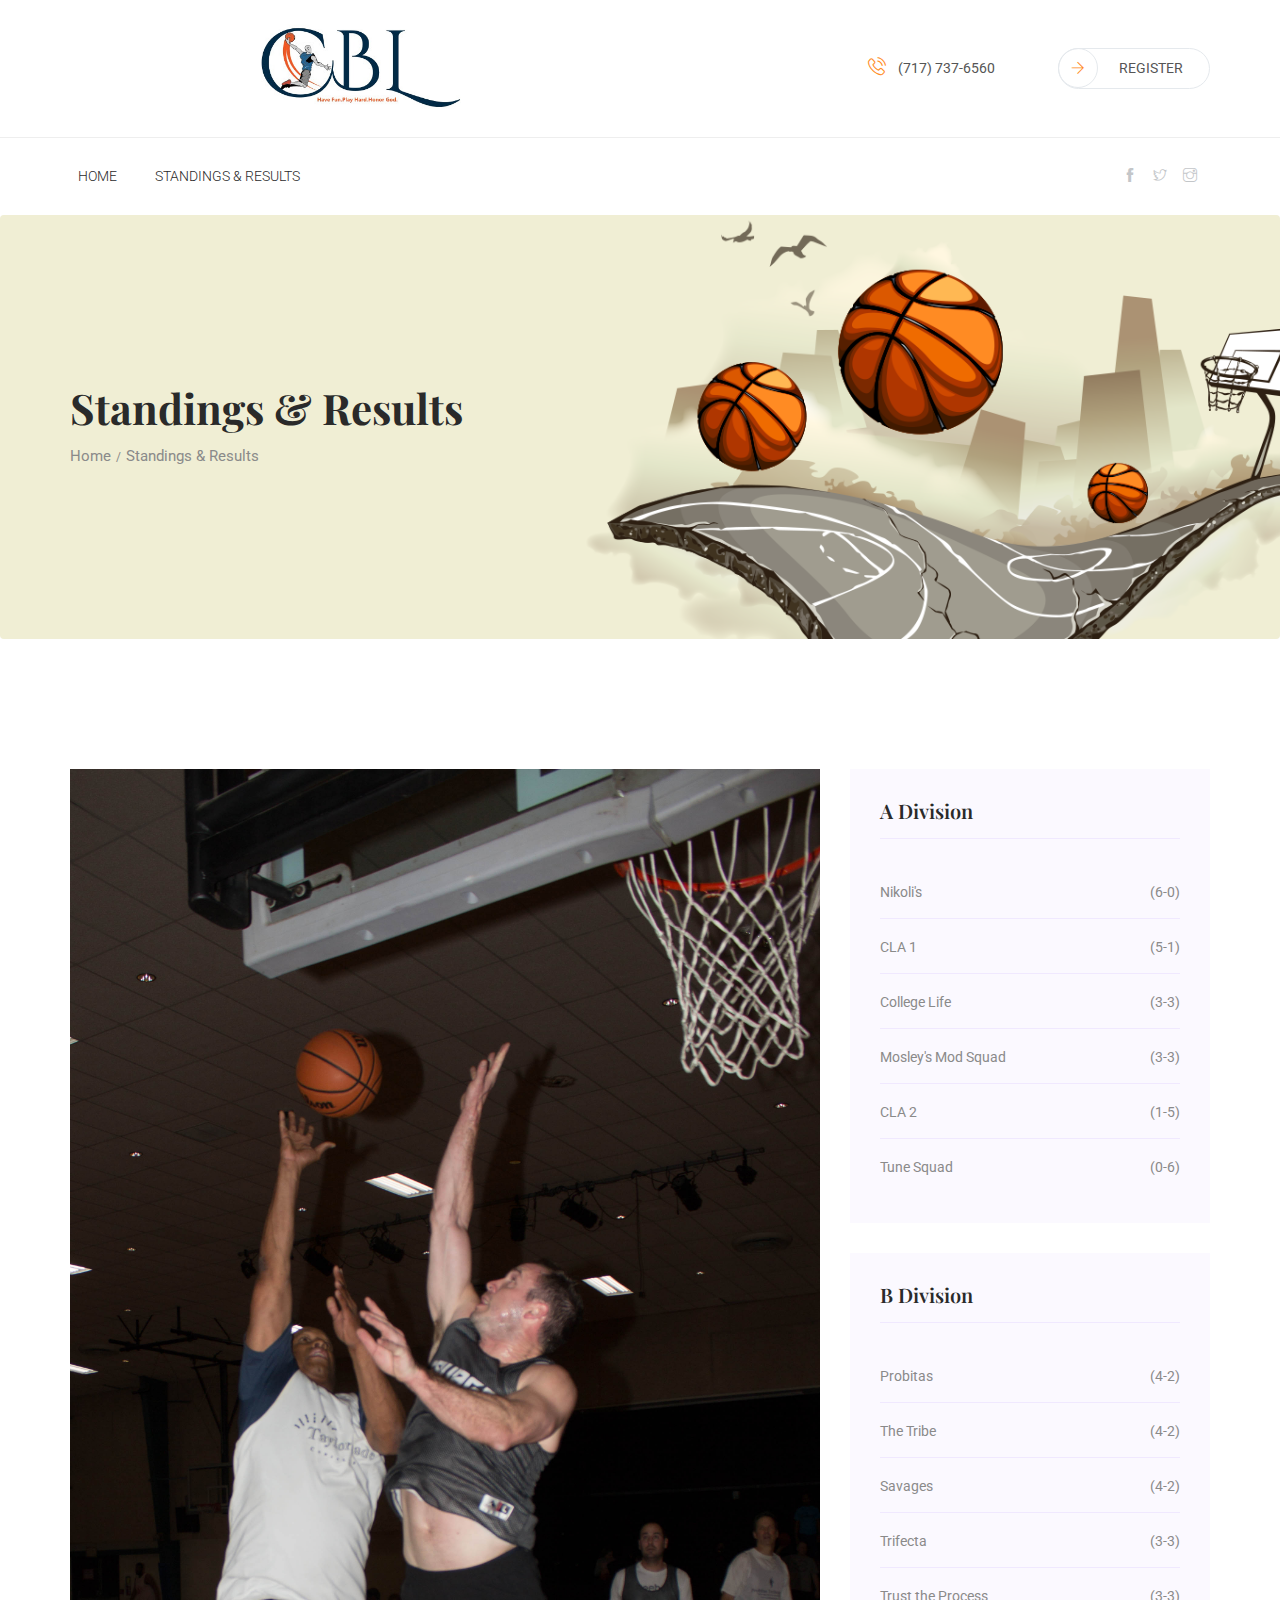
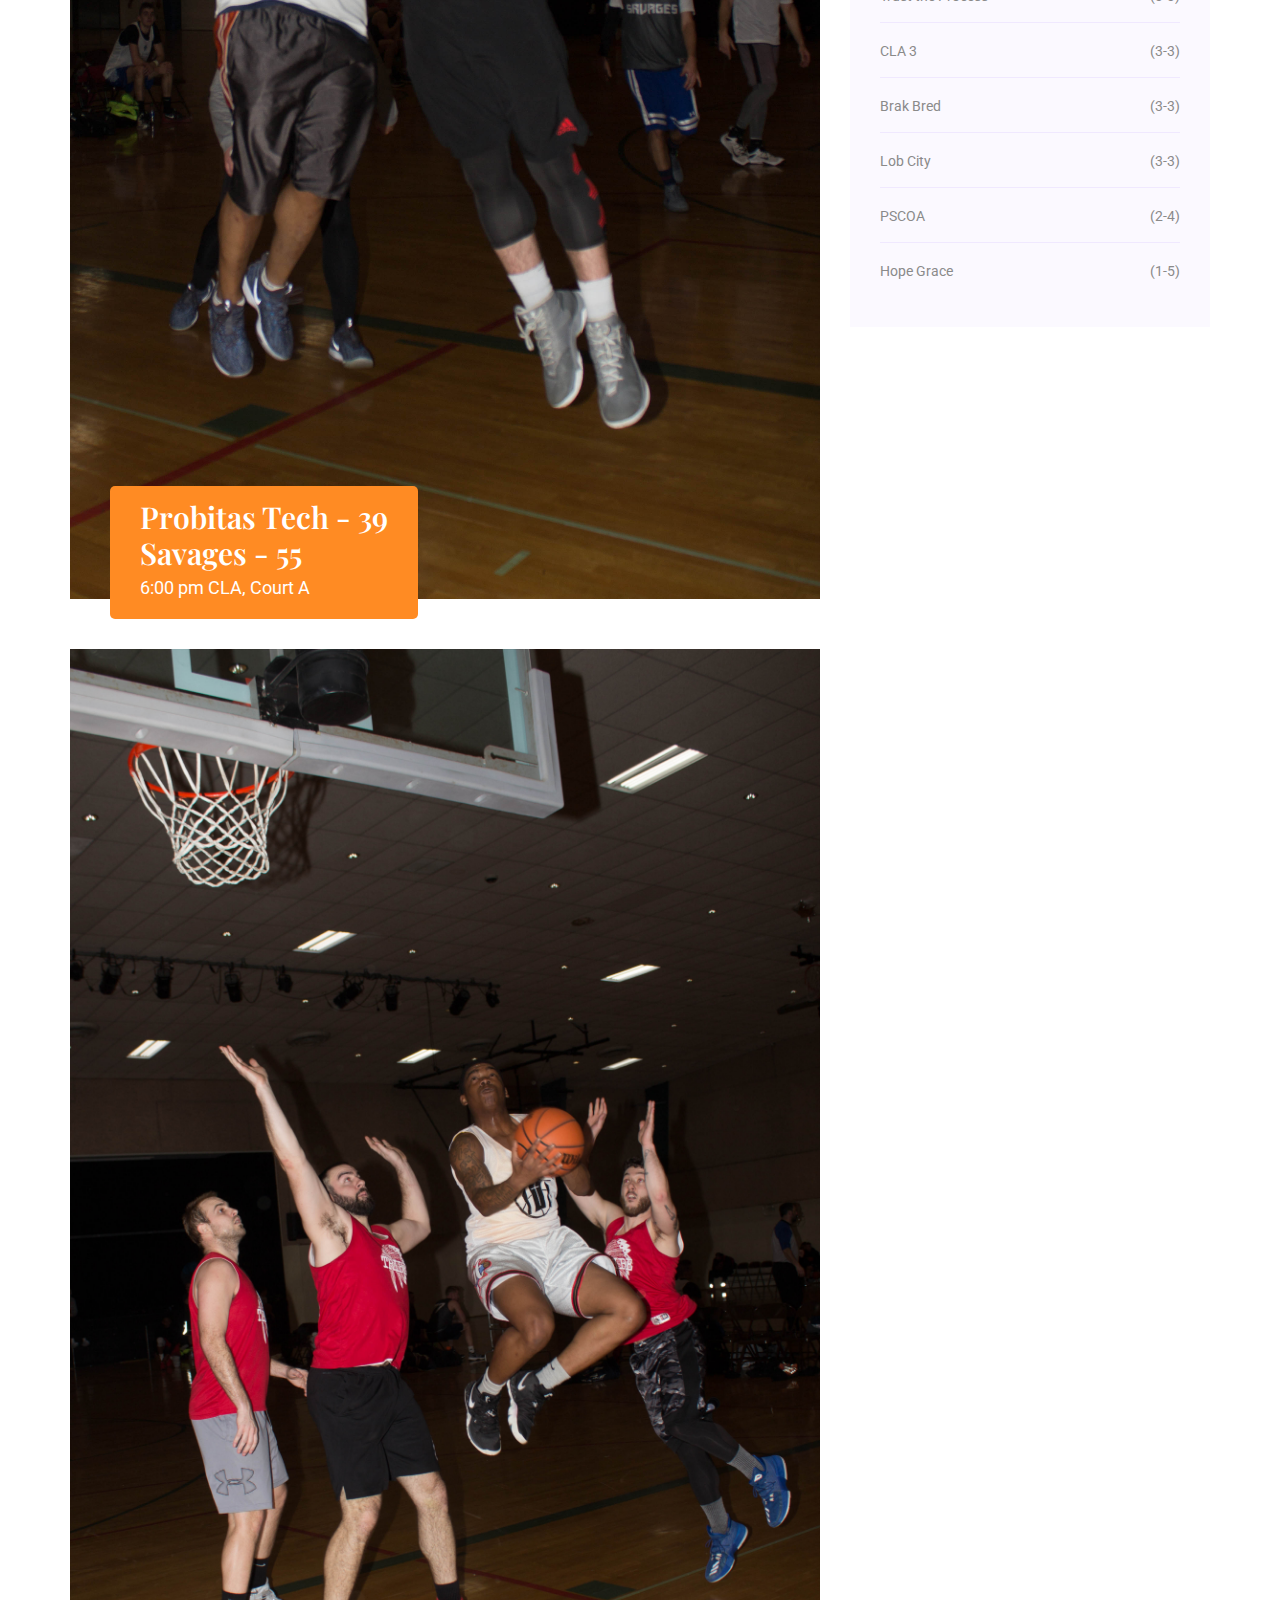
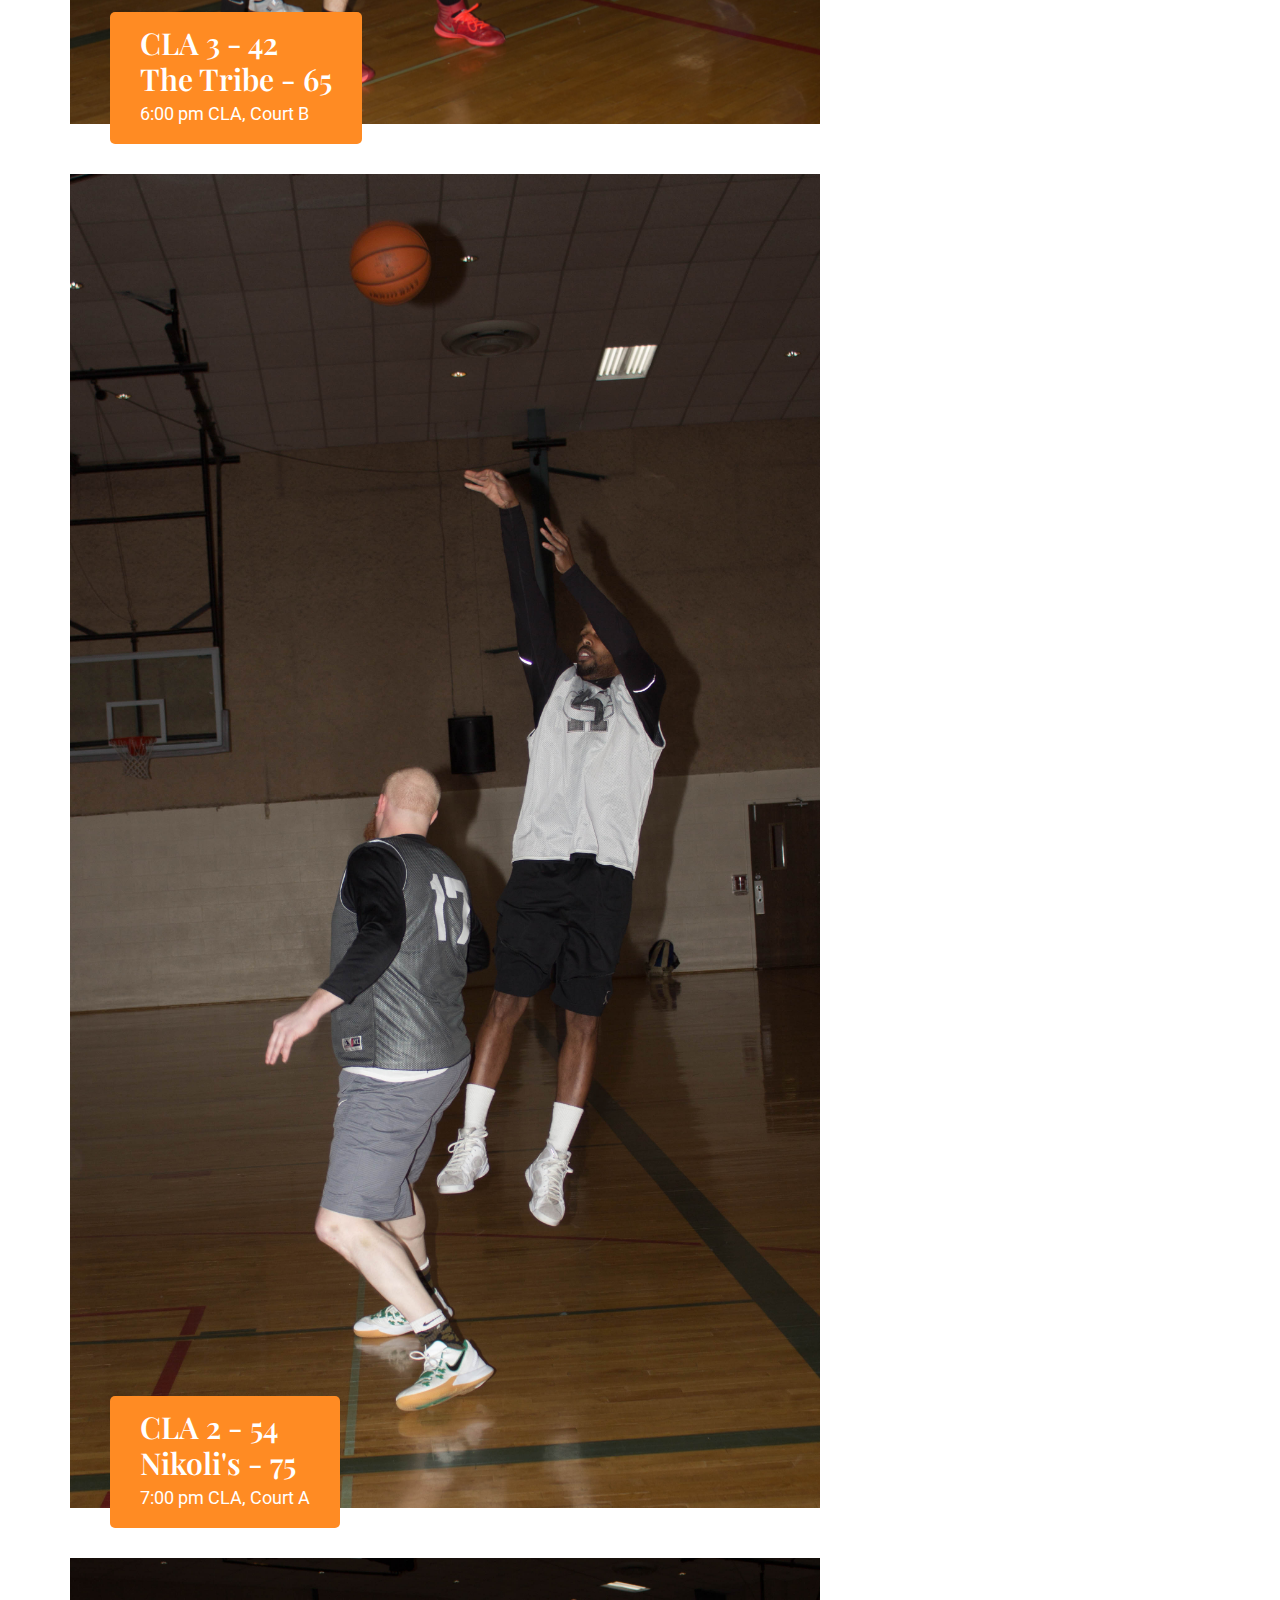
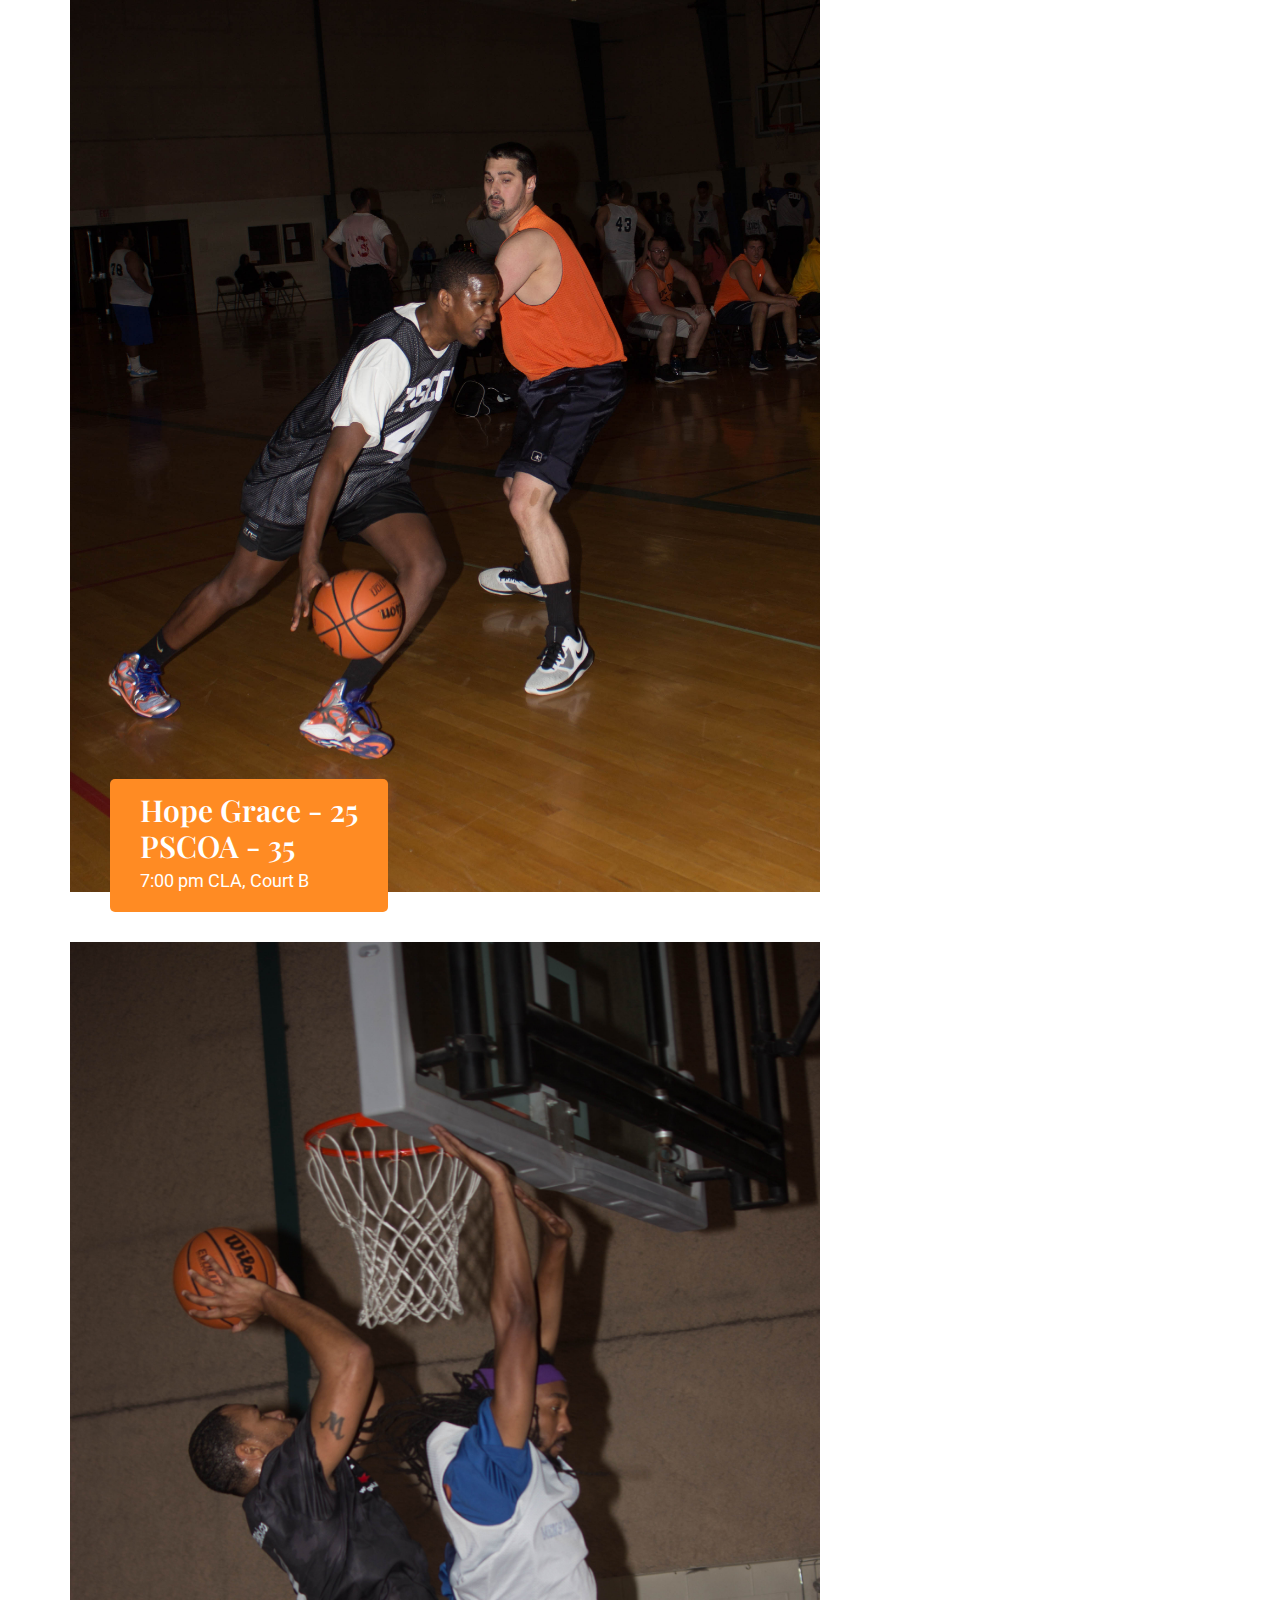
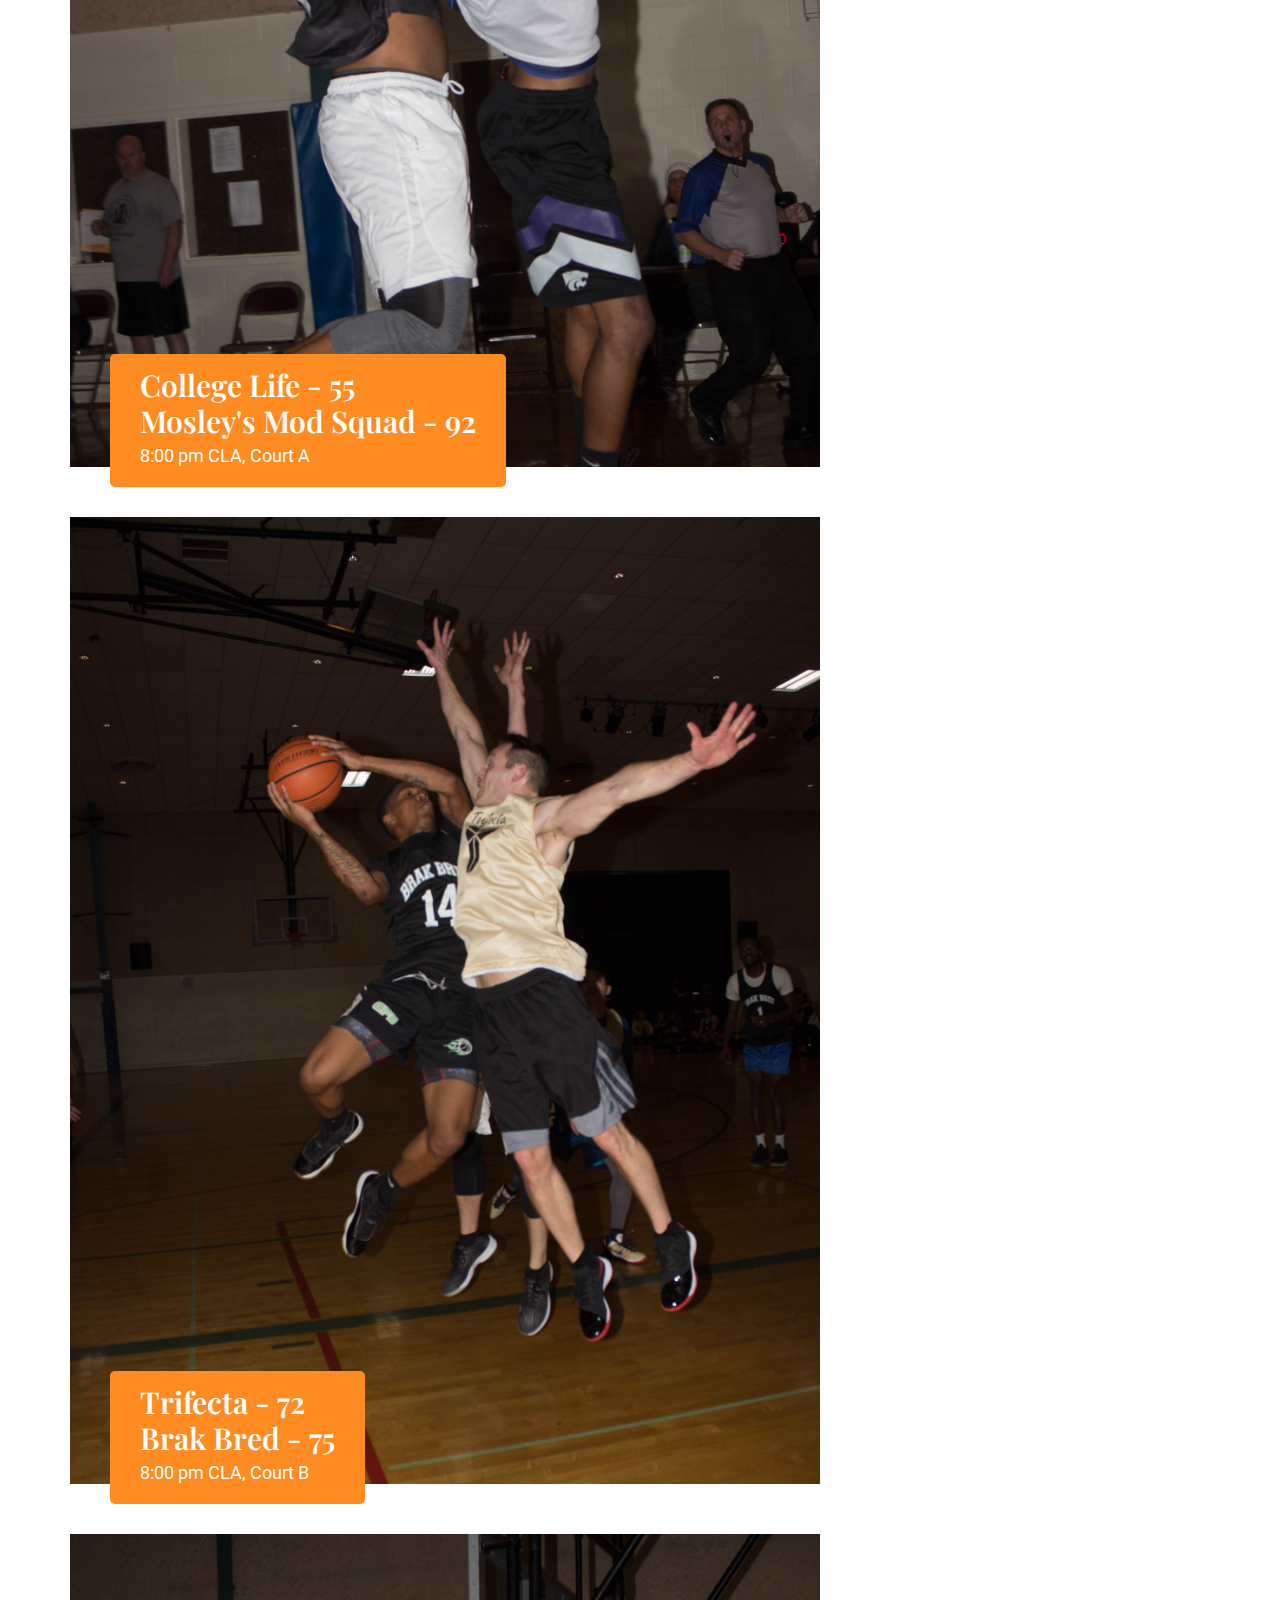
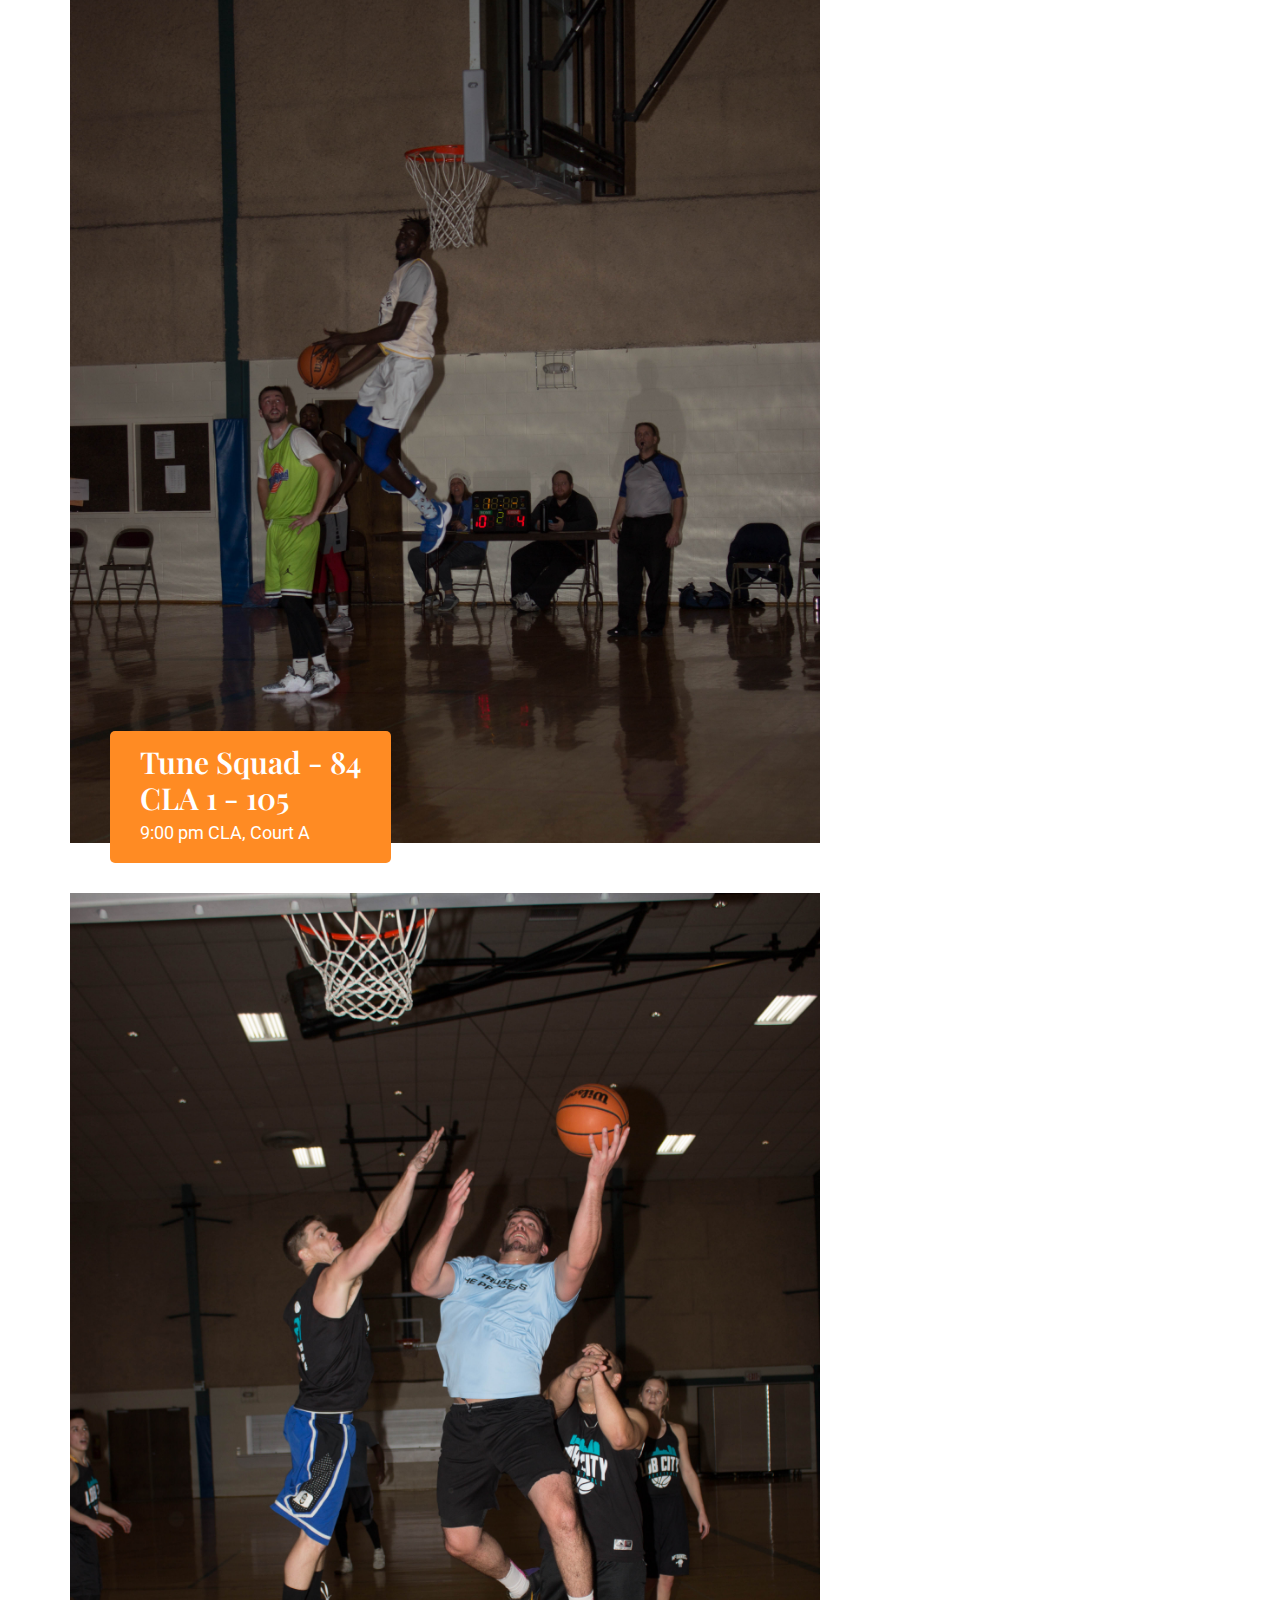
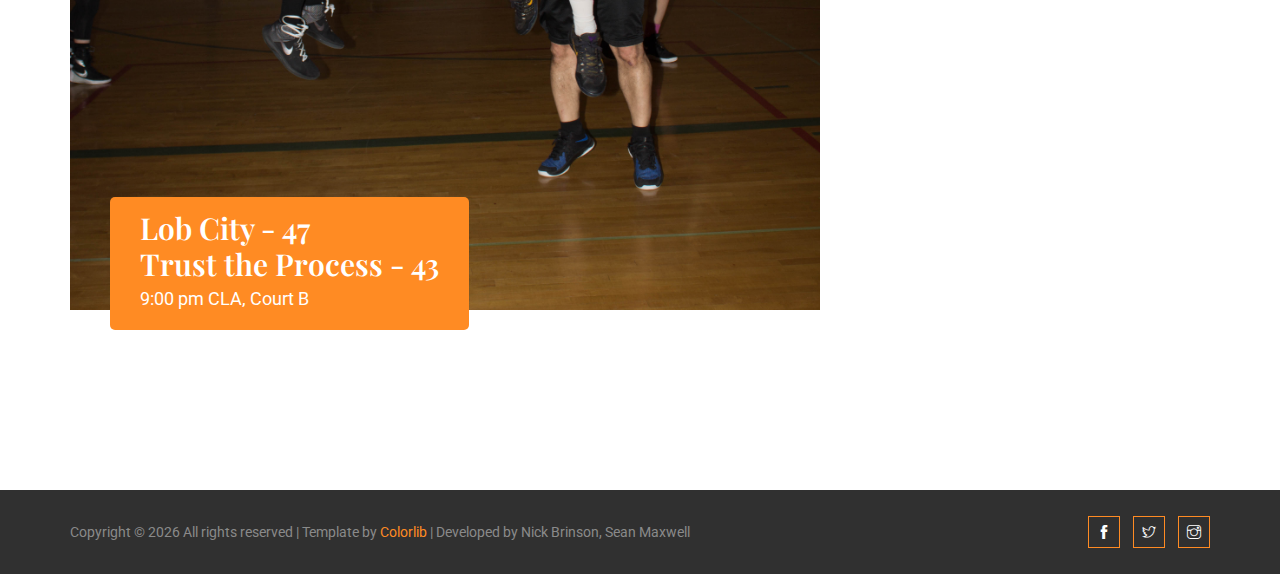
==== commit 975240ab: "update schedule" ====
--- a/basketball/standings-results.html
+++ b/basketball/standings-results.html
@@ -142,8 +142,8 @@
                             <div class="blog_item_img">
                                 <img class="card-img rounded-0" src="img/standings-results/sr_1.jpg" alt="">
                                 <div class="blog_item_date">
-                                    <h3>CLA 3 - 96</h3>
-                                    <h3>Hope Grace - 80</h3>
+                                    <h3>Probitas Tech - 39</h3>
+                                    <h3>Savages - 55</h3>
                                     <p>6:00 pm CLA, Court A</p>
                                 </div>
                             </div>
@@ -164,8 +164,8 @@
                             <div class="blog_item_img">
                                 <img class="card-img rounded-0" src="img/standings-results/sr_2.jpg" alt="">
                                 <div class="blog_item_date">
-                                    <h3>Trust the Process - 54</h3>
-                                    <h3>Probitas - 44</h3>
+                                    <h3>CLA 3 - 42</h3>
+                                    <h3>The Tribe - 65</h3>
                                     <p>6:00 pm CLA, Court B</p>
                                 </div>
                             </div>
@@ -186,8 +186,8 @@
                             <div class="blog_item_img">
                                 <img class="card-img rounded-0" src="img/standings-results/sr_3.jpg" alt="">
                                 <div class="blog_item_date">
-                                    <h3>Tune Squad - 54</h3>
-                                    <h3>Mosley's Mod Squad - 76</h3>
+                                    <h3>CLA 2 - 54</h3>
+                                    <h3>Nikoli's - 75</h3>
                                     <p>7:00 pm CLA, Court A</p>
                                 </div>
                             </div>
@@ -208,8 +208,8 @@
                             <div class="blog_item_img">
                                 <img class="card-img rounded-0" src="img/standings-results/sr_4.jpg" alt="">
                                 <div class="blog_item_date">
-                                    <h3>The Tribe - 56</h3>
-                                    <h3>Brak Bred - 47</h3>
+                                    <h3>Hope Grace - 25</h3>
+                                    <h3>PSCOA - 35</h3>
                                     <p>7:00 pm CLA, Court B</p>
                                 </div>
                             </div>
@@ -230,8 +230,8 @@
                             <div class="blog_item_img">
                                 <img class="card-img rounded-0" src="img/standings-results/sr_5.jpg" alt="">
                                 <div class="blog_item_date">
-                                    <h3>College Life - 63</h3>
-                                    <h3>Nikoli's - 80</h3>
+                                    <h3>College Life - 55</h3>
+                                    <h3>Mosley's Mod Squad - 92</h3>
                                     <p>8:00 pm CLA, Court A</p>
                                 </div>
                             </div>
@@ -252,8 +252,8 @@
                             <div class="blog_item_img">
                                 <img class="card-img rounded-0" src="img/standings-results/sr_6.jpg" alt="">
                                 <div class="blog_item_date">
-                                    <h3>Trifecta - 67</h3>
-                                    <h3>Savages - 76</h3>
+                                    <h3>Trifecta - 72</h3>
+                                    <h3>Brak Bred - 75</h3>
                                     <p>8:00 pm CLA, Court B</p>
                                 </div>
                             </div>
@@ -274,8 +274,8 @@
                             <div class="blog_item_img">
                                 <img class="card-img rounded-0" src="img/standings-results/sr_7.jpg" alt="">
                                 <div class="blog_item_date">
-                                    <h3>CLA 2 - 52</h3>
-                                    <h3>CLA 1 - 74</h3>
+                                    <h3>Tune Squad - 84</h3>
+                                    <h3>CLA 1 - 105</h3>
                                     <p>9:00 pm CLA, Court A</p>
                                 </div>
                             </div>
@@ -296,8 +296,8 @@
                             <div class="blog_item_img">
                                 <img class="card-img rounded-0" src="img/standings-results/sr_8.jpg" alt="">
                                 <div class="blog_item_date">
-                                    <h3>Lob City - 74</h3>
-                                    <h3>PSCOA - 58</h3>
+                                    <h3>Lob City - 47</h3>
+                                    <h3>Trust the Process - 43</h3>
                                     <p>9:00 pm CLA, Court B</p>
                                 </div>
                             </div>
@@ -359,37 +359,37 @@
                                 <li>
                                     <div href="#" class="d-flex">
                                         <p>Nikoli's</p>
-                                        <p>(5-0)</p>
+                                        <p>(6-0)</p>
                                     </div>
                                 </li>
                                 <li>
                                     <div href="#" class="d-flex">
                                         <p>CLA 1</p>
-                                        <p>(4-1)</p>
+                                        <p>(5-1)</p>
                                     </div>
                                 </li>
                                 <li>
                                     <div href="#" class="d-flex">
                                         <p>College Life</p>
-                                        <p>(3-2)</p>
+                                        <p>(3-3)</p>
                                     </div>
                                 </li>
                                 <li>
                                     <div href="#" class="d-flex">
                                         <p>Mosley's Mod Squad</p>
-                                        <p>(2-3)</p>
+                                        <p>(3-3)</p>
                                     </div>
                                 </li>
                                 <li>
                                     <div href="#" class="d-flex">
                                         <p>CLA 2</p>
-                                        <p>(1-4)</p>
+                                        <p>(1-5)</p>
                                     </div>
                                 </li>
                                 <li>
                                     <div href="#" class="d-flex">
                                         <p>Tune Squad</p>
-                                        <p>(0-5)</p>
+                                        <p>(0-6)</p>
                                     </div>
                                 </li>
                             </ul>
@@ -401,61 +401,61 @@
                                 <li>
                                     <div href="#" class="d-flex">
                                         <p>Probitas</p>
-                                        <p>(4-1)</p>
+                                        <p>(4-2)</p>
+                                    </div>
+                                </li>
+                                <li>
+                                    <div href="#" class="d-flex">
+                                        <p>The Tribe</p>
+                                        <p>(4-2)</p>
+                                    </div>
+                                </li>
+                                <li>
+                                    <div href="#" class="d-flex">
+                                        <p>Savages</p>
+                                        <p>(4-2)</p>
                                     </div>
                                 </li>
                                 <li>
                                     <div href="#" class="d-flex">
                                         <p>Trifecta</p>
-                                        <p>(3-2)</p>
+                                        <p>(3-3)</p>
                                     </div>
                                 </li>
                                 <li>
                                     <div href="#" class="d-flex">
                                         <p>Trust the Process</p>
-                                        <p>(3-2)</p>
-                                    </div>
-                                </li>
-                                <li>
-                                    <div href="#" class="d-flex">
-                                        <p>The Tribe</p>
-                                        <p>(3-2)</p>
+                                        <p>(3-3)</p>
                                     </div>
                                 </li>
                                 <li>
                                     <div href="#" class="d-flex">
                                         <p>CLA 3</p>
-                                        <p>(3-2)</p>
-                                    </div>
-                                </li>
-                                <li>
-                                    <div href="#" class="d-flex">
-                                        <p>Savages</p>
-                                        <p>(3-2)</p>
+                                        <p>(3-3)</p>
                                     </div>
                                 </li>
                                 <li>
                                     <div href="#" class="d-flex">
                                         <p>Brak Bred</p>
-                                        <p>(2-3)</p>
+                                        <p>(3-3)</p>
                                     </div>
                                 </li>
                                 <li>
                                     <div href="#" class="d-flex">
                                         <p>Lob City</p>
-                                        <p>(2-3)</p>
+                                        <p>(3-3)</p>
+                                    </div>
+                                </li>
+                                <li>
+                                    <div href="#" class="d-flex">
+                                        <p>PSCOA</p>
+                                        <p>(2-4)</p>
                                     </div>
                                 </li>
                                 <li>
                                     <div href="#" class="d-flex">
                                         <p>Hope Grace</p>
-                                        <p>(1-4)</p>
-                                    </div>
-                                </li>
-                                <li>
-                                    <div href="#" class="d-flex">
-                                        <p>PSCOA</p>
-                                        <p>(1-4)</p>
+                                        <p>(1-5)</p>
                                     </div>
                                 </li>
                             </ul>
